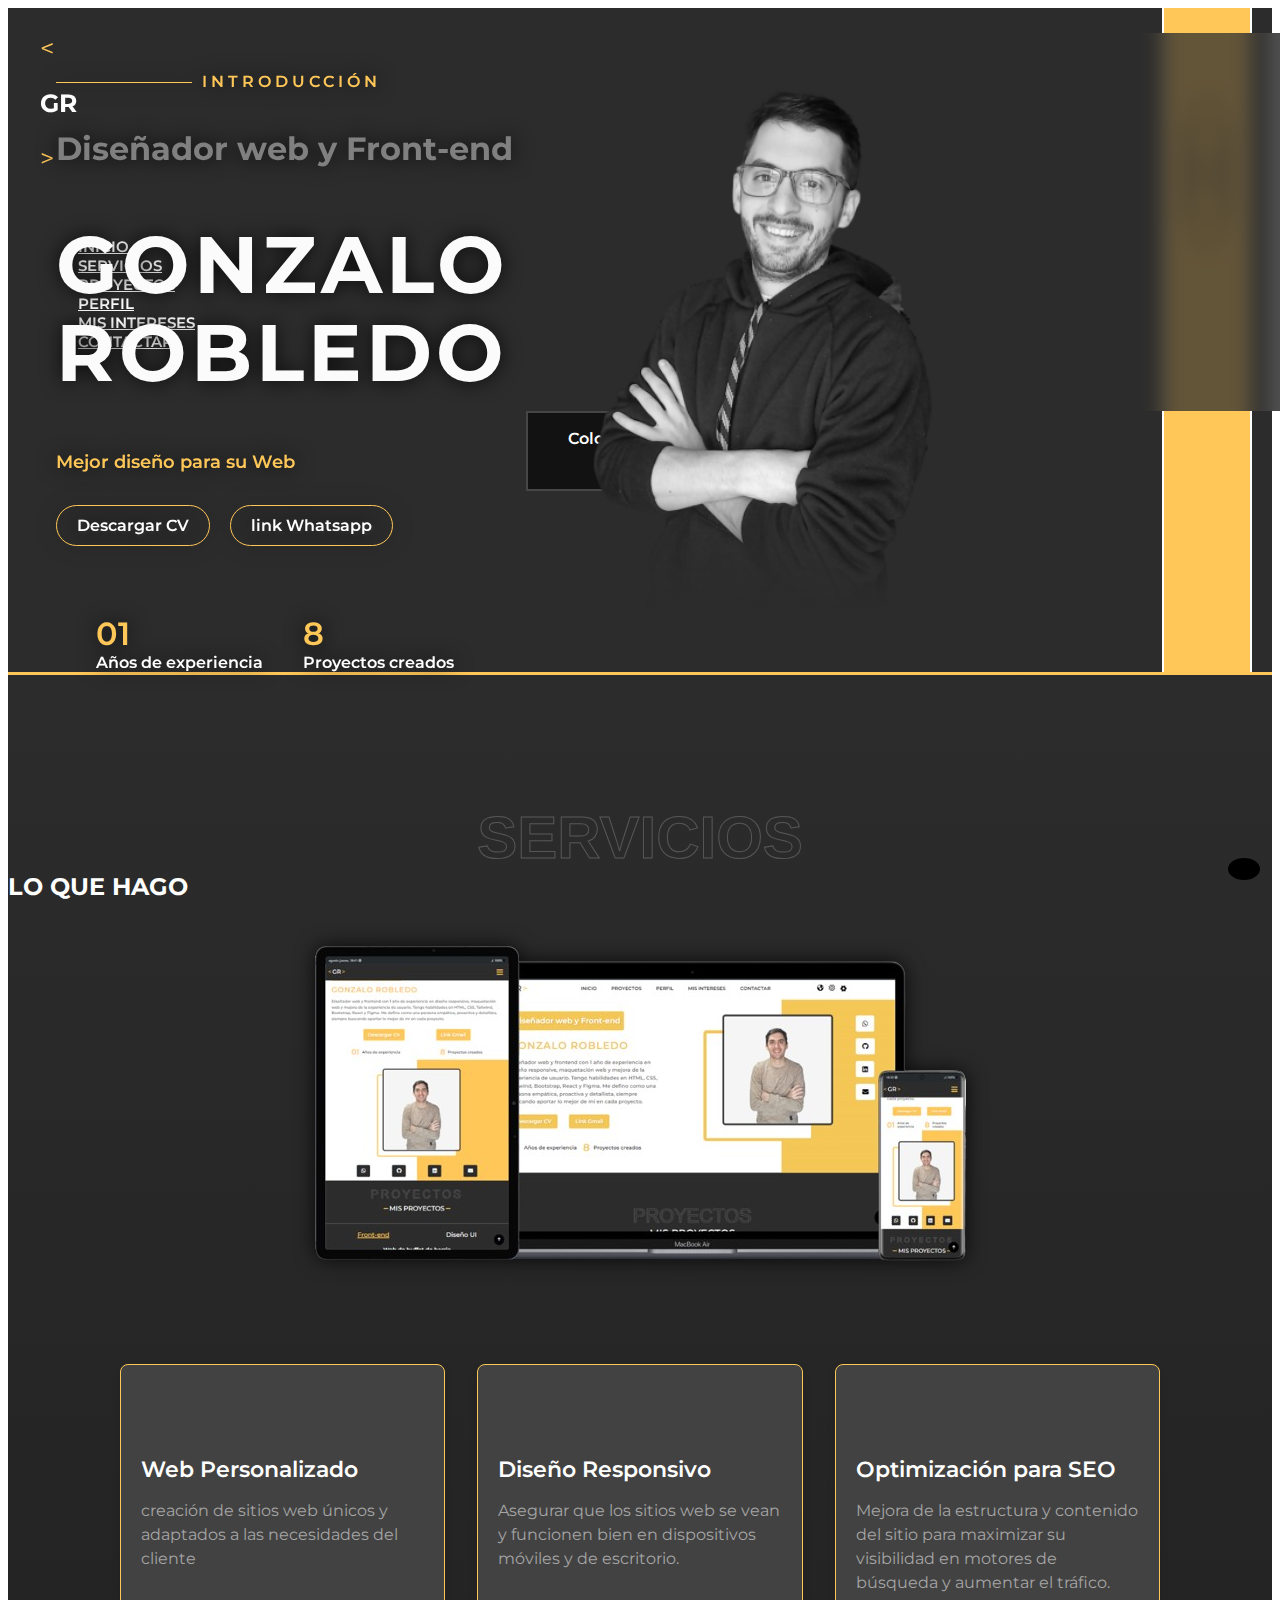
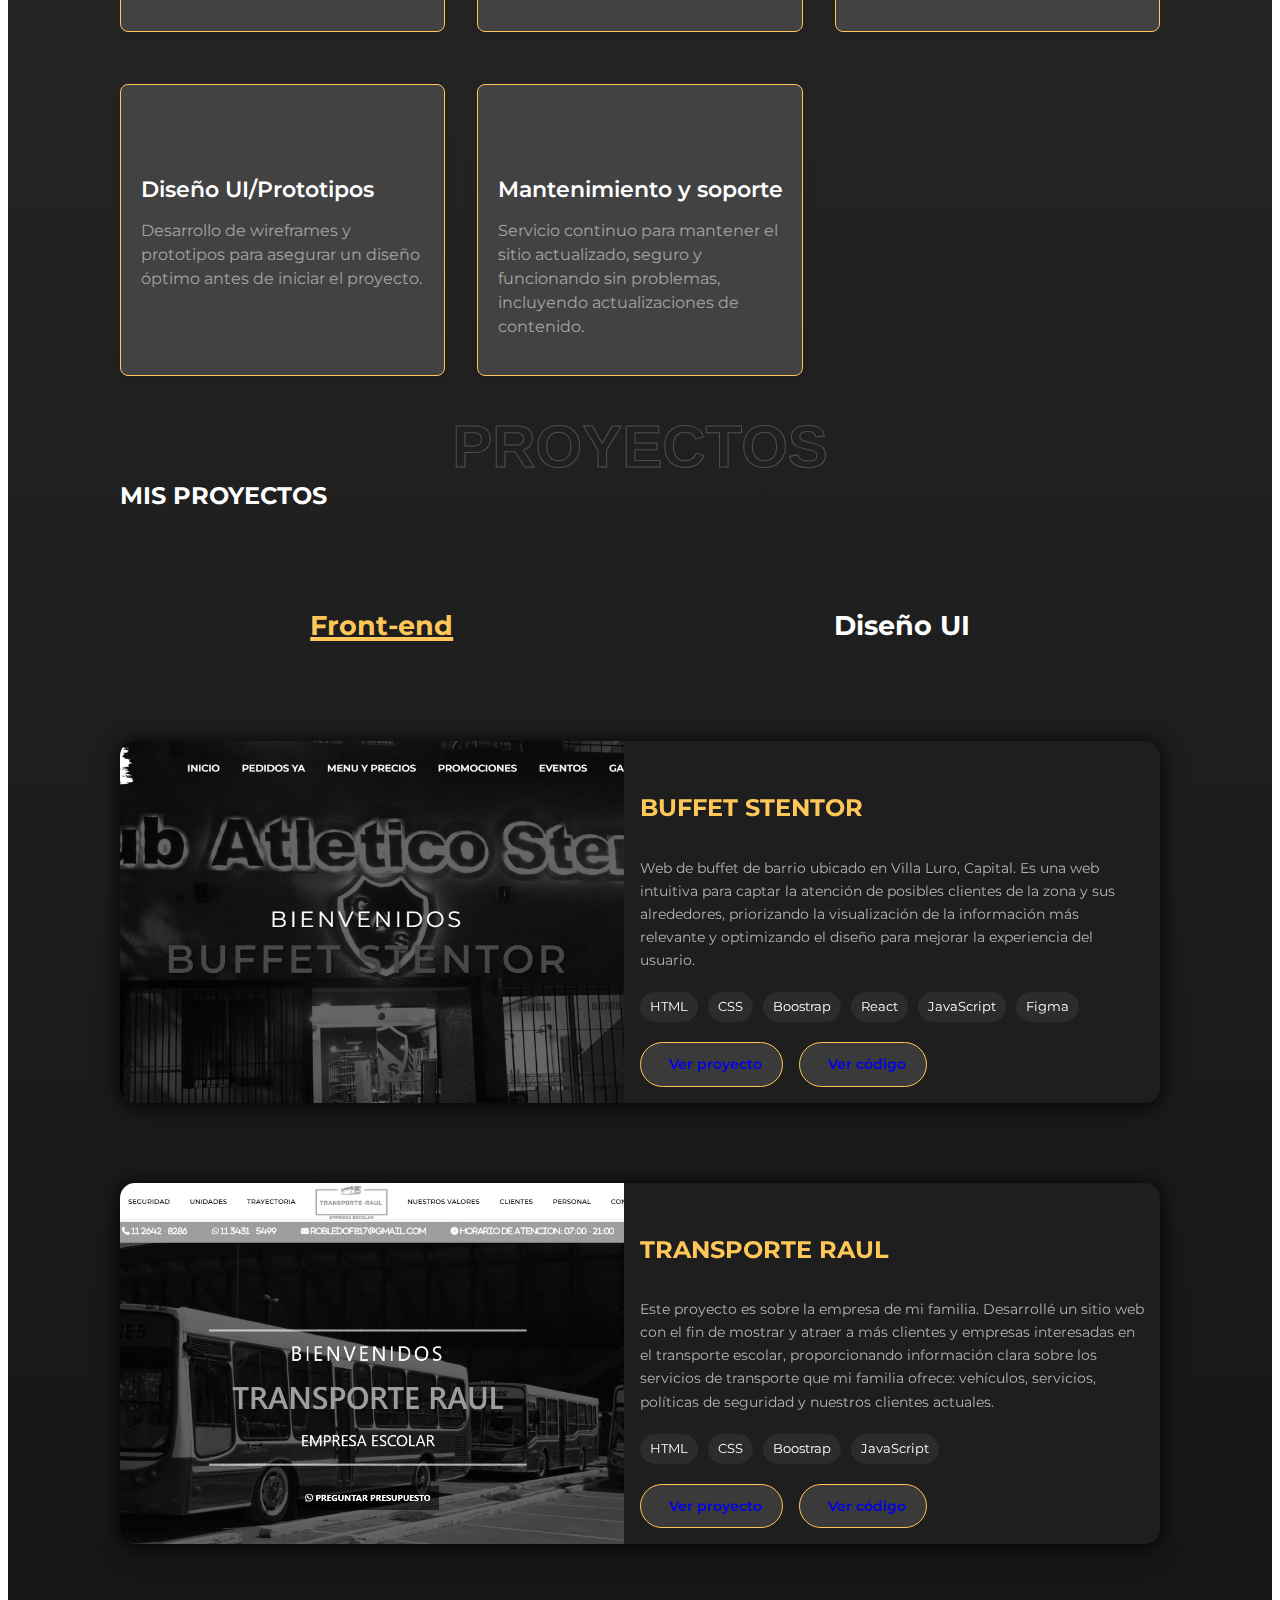
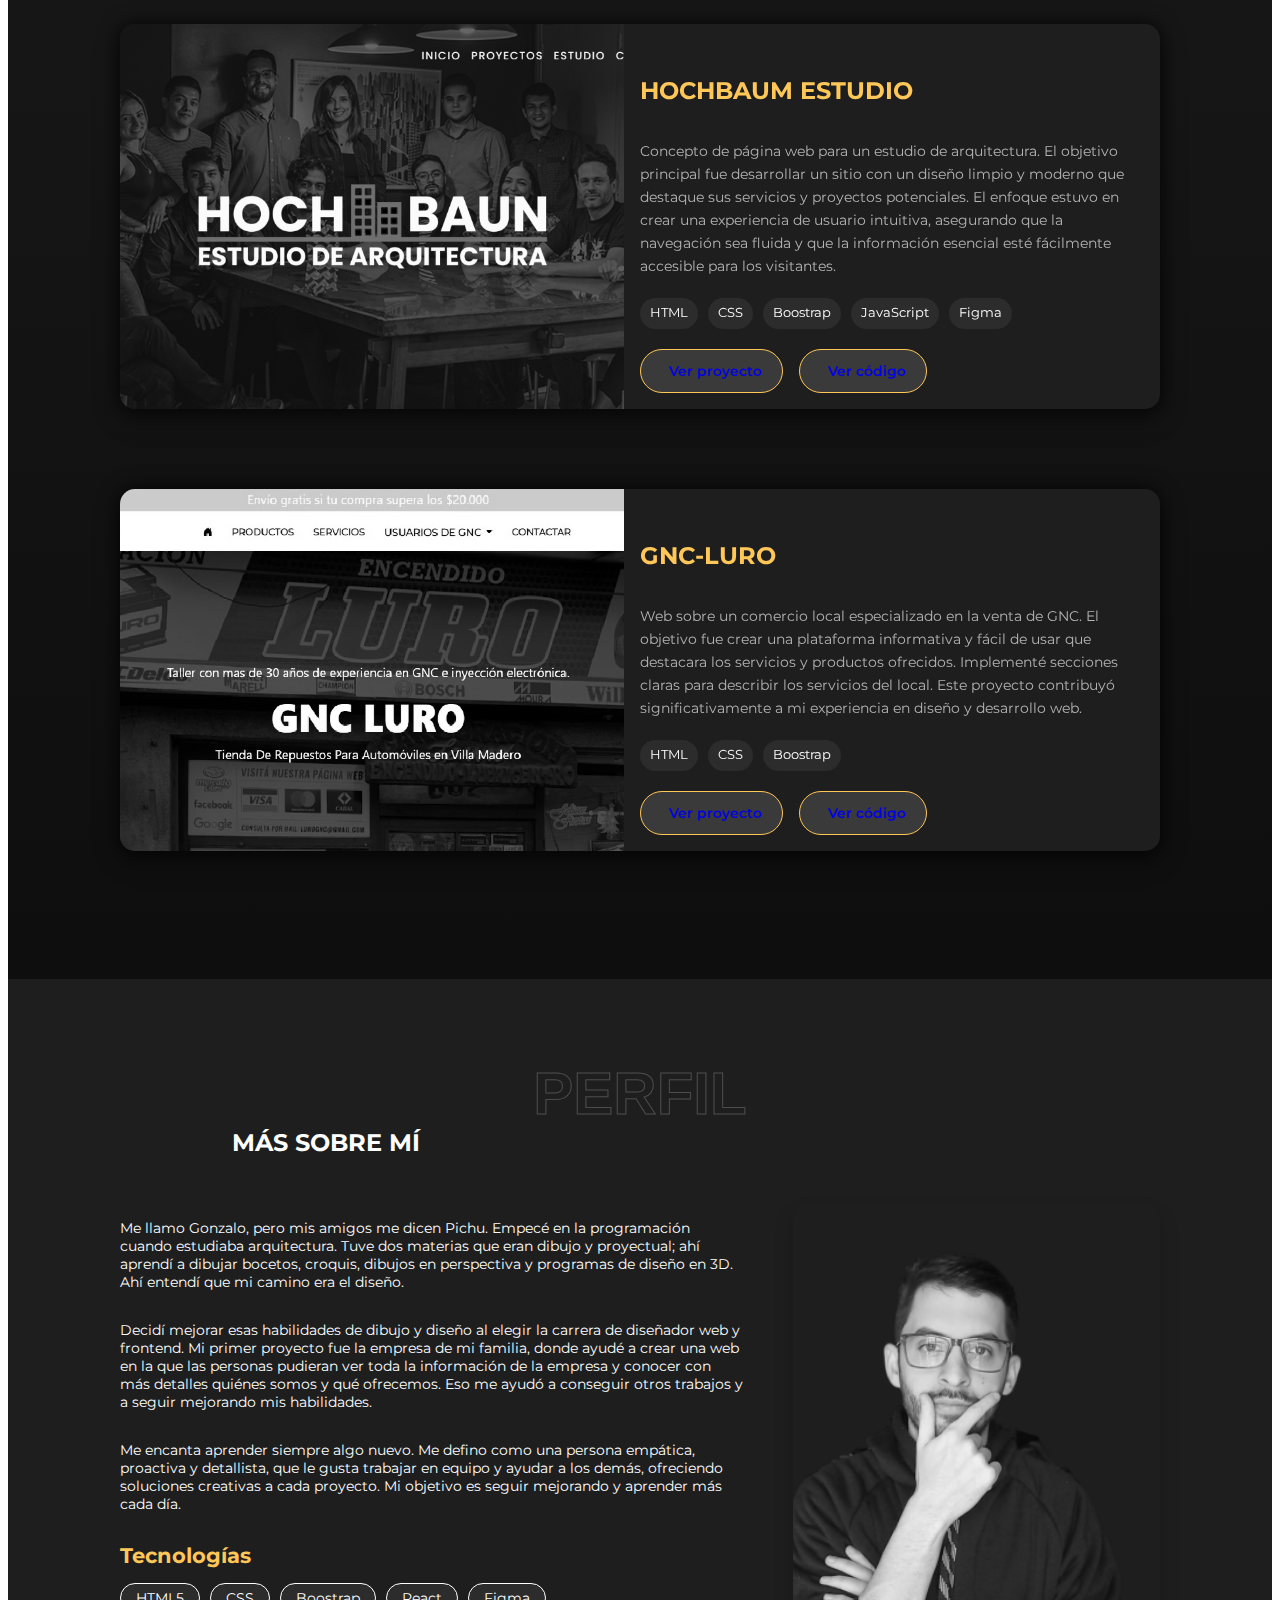
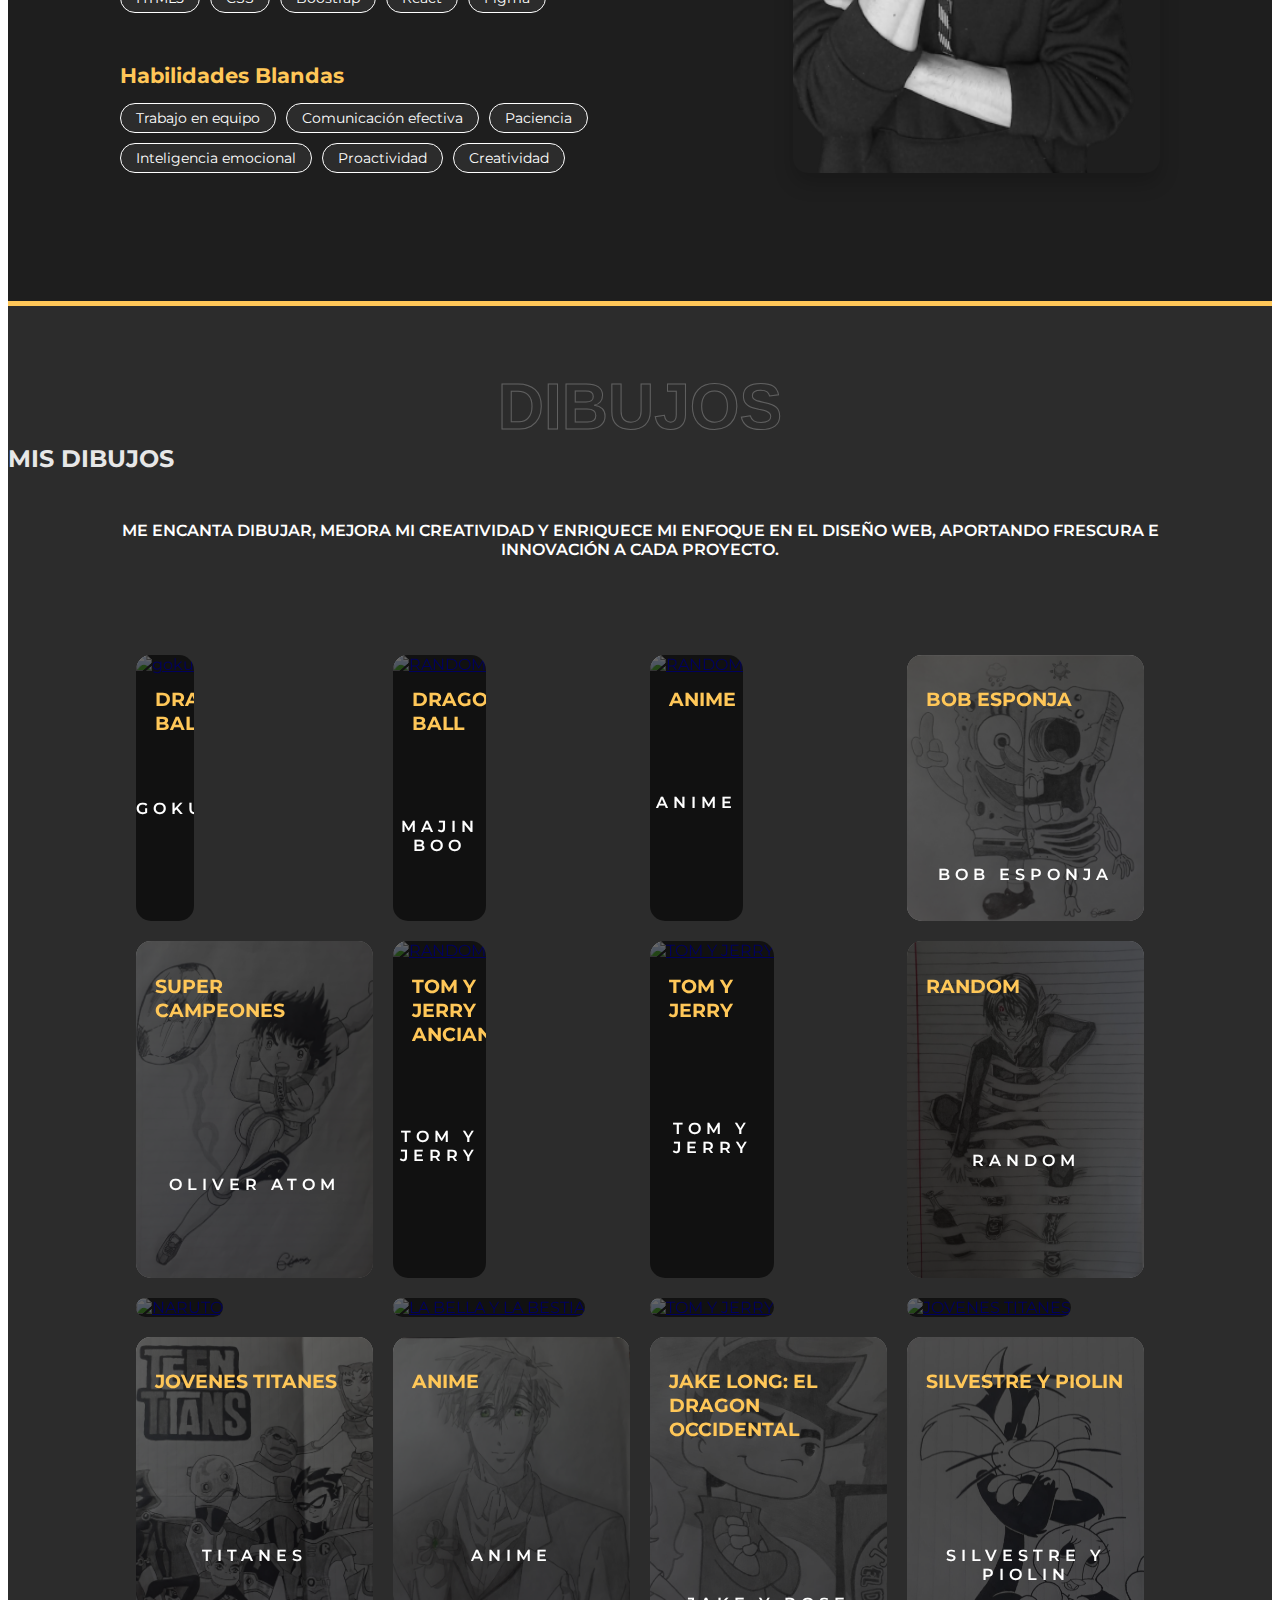
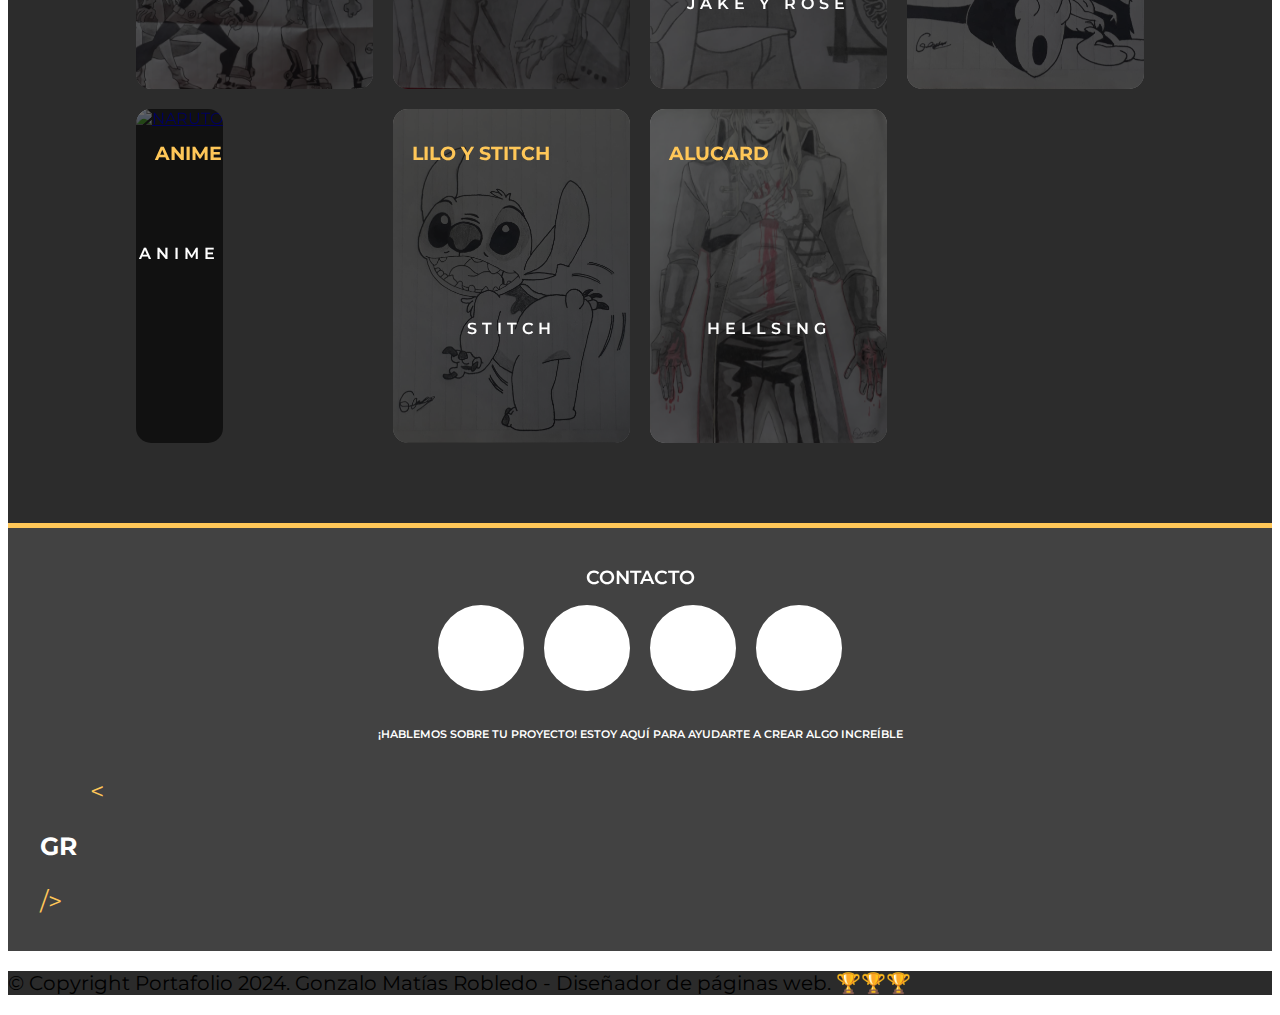
==== index.html @ f51f76af "Portafolio Personal" ====
<!DOCTYPE html>
<html lang="es">

<head>
    <meta charset="UTF-8">
    <meta http-equiv="X-UA-Compatible" content="IE=edge">
    <meta name="viewport" content="width=device-width, initial-scale=1.0">
    <meta name="description" content="Portafolio de Gonzalo Matías Robledo, diseñador web y frontend con experiencia en HTML, CSS, Bootstrap, React y Figma. Descubre mis proyectos y contáctame para colaborar.">
    <link rel="stylesheet" href="https://cdnjs.cloudflare.com/ajax/libs/font-awesome/6.1.1/css/all.min.css"
        integrity="sha512-KfkfwYDsLkIlwQp6LFnl8zNdLGxu9YAA1QvwINks4PhcElQSvqcyVLLD9aMhXd13uQjoXtEKNosOWaZqXgel0g=="
        crossorigin="anonymous" referrerpolicy="no-referrer" />
    <!-- boostrap css-->
    <link href="https://cdn.jsdelivr.net/npm/bootstrap@5.2.2/dist/css/bootstrap.min.css" rel="stylesheet"
        integrity="sha384-Zenh87qX5JnK2Jl0vWa8Ck2rdkQ2Bzep5IDxbcnCeuOxjzrPF/et3URy9Bv1WTRi" crossorigin="anonymous">
    <!-- boostrap iconos -->
    <link rel="stylesheet" href="https://cdn.jsdelivr.net/npm/bootstrap-icons@1.9.1/font/bootstrap-icons.css">
    <!-- google fonts -->
    <link rel="preconnect" href="https://fonts.googleapis.com">
    <!-- LOGO FONT AWESOME -->
    <link rel="stylesheet" href="https://use.fontawesome.com/releases/v5.6.3/css/all.css"
        integrity="sha384-UHRtZLI+pbxtHCWp1t77Bi1L4ZtiqrqD80Kn4Z8NTSRyMA2Fd33n5dQ8lWUE00s/" crossorigin="anonymous">
    <!-- ANIMACION DE AOS -->
    <link href="https://unpkg.com/aos@2.3.1/dist/aos.css" rel="stylesheet">
    <!-- efecto Lightbox grid -->
    <link rel="stylesheet" href="https://cdnjs.cloudflare.com/ajax/libs/baguettebox.js/1.10.0/baguetteBox.min.css" />
    <link rel="stylesheet" href="./style.css">
    <title>Porfolio</title>
</head>

<body>


    <!-- *************************** -->
    <!-- *** BARRA DE NAVEGACION *** -->
    <!-- *************************** -->
    <div class="inicio" id="inicio">
        <div class="contenido data-container">
            <nav id="navbar" class="navbar navbar-expand-lg fixed-top">
                <div class="container-fluid navbar-bg">
                    <div class="parrafo-logo nav-item mt-3">
                        <p class="d-inline-block">
                            < </p>
                                <h3 class="d-inline-block">GR</h3>
                                <p class="d-inline-block"> ></p>
                    </div>
                    <div class="navbar-toggler" data-bs-toggle="collapse" data-bs-target="#navbarSupportedContent"
                        aria-controls="navbarSupportedContent" aria-expanded="false" aria-label="Toggle navigation">
                        <div class="hamburger__container">
                            <div class="hamburger__inner">
                                <!-- Utiliza el ícono de hamburguesa o cruz según el estado del menú -->
                                <i class="fas fa-bars logo-navbar"></i>
                                <i class="fas fa-times logo-navbar"></i>
                            </div>
                            <div class="hamburger__hidden"></div>
                        </div>
                    </div>

                    <div class="collapse navbar-collapse posicion-nav" id="navbarSupportedContent">
                        <ul class="navbar-nav">
                            <li class=" nav-item marginLeft-del-navBar">
                                <a id="inicio-ing" class="nav-link text-navbar diseño-texto-navbar navbar-item"
                                    href="#inicio" rel="noopener noreferrer">
                                    <!-- <i class=" bi bi-house-door-fill"></i> -->
                                    INICIO
                                </a>
                            </li>

                            <li class=" nav-item marginLeft-del-navBar">
                                <a id="servicios-ing" class="nav-link text-navbar diseño-texto-navbar navbar-item"
                                    href="#servicios" rel="noopener noreferrer">
                                    <!-- <i class=" bi bi-house-door-fill"></i> -->
                                    SERVICIOS
                                </a>
                            </li>

                            <li class="nav-item marginLeft-del-navBar">
                                <a id="proyectos-ing" class="nav-link text-navbar diseño-texto-navbar" href="#proyectos"
                                    rel="noopener noreferrer">PROYECTOS</a>
                            </li>
                            <li class="nav-item marginLeft-del-navBar">
                                <a id="perfil-ing" class="nav-link text-navbar diseño-texto-navbar" href="#perfil" rel="noopener
                 noreferrer">perfil</a>
                            </li>

                            <li class="nav-item marginLeft-del-navBar">
                                <a id="mis-intereses-ing" class="nav-link text-navbar diseño-texto-navbar"
                                    href="#dibujos" rel="noopener noreferrer">MIS INTERESES</a>
                            </li>
                            <li class="nav-item marginLeft-del-navBar">
                                <a id="contactar-ing" class="nav-link text-navbar diseño-texto-navbar"
                                    href="#contacto-ing" rel="noopener noreferrer">CONTACTAR</a>
                            </li>
                        </ul>

                        <div>
                            <ul class="navbar-nav logo-navBar-colores">
                                <li class="nav-item">
                                    <button style="border: none; background-color: transparent;" class="nav-link"
                                        id="idioma-link" onclick="toggleIdioma()">
                                        <i class="fa-solid fa-earth-americas logo-posicion"></i>
                                        
                                    </button>
                                </li>
                                <!-- <li class="nav-item" style="cursor: pointer;">
                                    <a class="nav-link" onclick="cambiarFondo()"><i id="modo-icono"
                                            class="sol-icono fa-regular fa-sun logo-posicion"></i></a>
                                </li> -->
                                <li class="nav-item dropdown">
                                    <a class="nav-link" href="#" role="button" data-bs-toggle="dropdown"
                                        aria-expanded="false">
                                        <i class="fa-solid fa-gear logo-posicion"></i>
                                    </a>
                                    <ul class="dropdown-menu fondo-elige-un-color" id="color-list">
                                        <p id="elige-un-color-ing" class="text-center elige-un-color">Colores del Tema
                                        </p>
                                        <div class="logos-colores d-flex">
                                            <li><a href="#" data-color="" onclick="handleColorChange(event)"><i
                                                        class="fas fa-circle" style="color: rgb(255, 199, 88);"></i></a>
                                            </li>
                                            <li><a href="#" data-color="#ec1839" onclick="handleColorChange(event)"><i
                                                        class="fas fa-circle" style="color: #ec1839;"></i></a></li>
                                            <li><a href="#" data-color="#fa5b0f" onclick="handleColorChange(event)"><i
                                                        class="fas fa-circle" style="color: #fa5b0f;"></i></a></li>
                                            <li><a href="#" data-color="#37b182" onclick="handleColorChange(event)"><i
                                                        class="fas fa-circle" style="color: #37b182;"></i></a></li>
                                            <li><a href="#" data-color="rgb(218, 221, 29)"
                                                    onclick="handleColorChange(event)"><i class="fas fa-circle"
                                                        style="color: rgb(218, 221, 29);"></i></a></li>
                                            <li><a href="#" data-color="#2564ca" onclick="handleColorChange(event)"><i
                                                        class="fas fa-circle" style="color: #2564ca;"></i></a></li>
                                            <li><a href="#" data-color="#f021b2" onclick="handleColorChange(event)"><i
                                                        class="fas fa-circle" style="color: #f021b2;"></i></a></li>
                                        </div>
                                    </ul>
                                </li>
                            </ul>
                        </div>
                    </div>
                </div>
            </nav>
        </div>
    </div>



    <!-- ********************** -->
    <!-- *** SECCION INICIO *** -->
    <!-- ********************** -->
    <div class="fondoGrid">
        <div class="grid-conteiner">
            <!-- GRID 1 -->
            <div class="parrafoServicios">
                 <div class="tituloServicios">
                        <div class="titulo-introduccion-container" >
                            <div class="linea-introduccion">_________________</div>
                            <div class="introdduccion-H1" id="introduccion-ing" >INTRODUCCION</div>
                        </div>
                    <!-- <h1>I'M BRANT CONNOR</h1> -->
                     <h2 class="diseñoWeb-frontend" id="DiseñadorFronTend-ing">Diseñador web y front-end</h2>
                    <h1>GONZALO ROBLEDO</h1>
                    <p id="MejorDiseñoParaSuWeb-ing" class="Mejor-diseño-para-su-Web">
                        <!-- Better Design for your Digital Product - Mejor diseño para su producto digital-->
                        Mejor diseño para su Web
                    </p>
                     <div class="fondo-botones-cv-y-whatsapp">
                        <a id="descargarCV-ing" class="boton-descargarCV-y-whatsapp" href="./imagenes/CV GONZALO ROBLEDO.pdf"
                            target="_blank">Descargar CV</a>
                        <a id="Link-Whatsapp-ing" style="margin-left: 1em;" class="boton-descargarCV-y-whatsapp" href="https://api.whatsapp.com/send?phone=63845885&text=Hola%20Mucho%20gusto!"
                            target="_blank">Link whatsapp</a>        
                    </div> 
                    <div class="fondo-añosDeExperiencia-proyectos">
                        <div class="info-container-añosYproyectos">
                            <div class=" d-flex">
                                <p>01</p>
                                <h3 id="añosDeExperiencia-ing" class="d-flex" style="color: white;">Años de experiencia</h3>
                            </div>
                        </div>
                        <div class="info-container-añosYproyectos">
                            <div class=" d-flex">
                                <p>8</p>
                                <h3 id="proyectos-creados-ing" style="color: white;">Proyectos creados</h3>
                            </div>
                        </div>
                    </div>
                </div>
            </div>
            <!-- GRID 2 -->
            <div class="imagenPrueba">
                <!-- <img src="./imagenes/imagen-personal/responsive-1_preview_rev_1.png" alt="Descripción de la imagen">   -->
                 <!-- <img src="./imagenes/calm-friendly-handsome-bearded-guy-8HKSYN3-3.png" alt="Descripción de la imagen"> -->
                 <img src="./imagenes/Nueva carpeta/7 - copia.png" alt="Descripción de la imagen">
            </div>
            <!-- GRID 3 -->
            <div class="iconosServicios">
                <div class="fondo-contacto2">
                    <div class="lineaServicios">
                        _
                    </div>
                    <ul>
                        <li>
                            <a href="https://api.whatsapp.com/send?phone=63845885&text=Hola%20Mucho%20gusto!" target="_blank"><i
                                    class="fa-brands fa-whatsapp iconn"></i></a>
                        </li>
                        <li>
                            <a href="https://github.com/gonzarobledo96" target="_blank"><i class="fa-brands fa-github iconn"></i></a>
                        </li>
                        <li>
                            <a href="https://www.linkedin.com/in/gonzalo-robledo-b5811023b/" target="_blank"><i
                                    class="fa-brands fa-linkedin iconn"></i></a>
                        </li>
                        <li>
                            <a href="mailto:gonzarobledo96@gmail.com" target="_blank"><i class="fa-solid fa-envelope iconn"></i></a>
                        </li>
                    </ul>
                    <div class="lineaServicios">
                        _
                    </div>
                </div>
            </div>
        </div>
    </div> 



    <!-- ***************** -->
    <!-- *** SERVICIOS *** -->
    <!-- ***************** -->
    <!-- TITULO FRON-END Y DISEÑO UI -->
<div class="servicios">
         <div id="servicios" class="titulo-proyectos" style="padding-top: 8em;">
            <h1 id="ServiciosTituloIng">SERVICIOS</h1>
            <div class="d-flex justify-content-center">
                <i class="fa-solid fa-minus"></i>
                <h2 id="Lo-que-hago-ing">LO QUE HAGO</h2>
                <i class="fa-solid fa-minus"></i>
            </div>
        </div> 
    <div >
        <div class="imagen-servicios">
            <img src="./imagenes/Servicios.png" alt="">
        </div>
        <section class="services">
            <div class="service" style="animation-delay: 0.1s;">
                <i class="fas fa-laptop-code"></i>
                <h3 id="web-profesional-ing">Web Personalizado</h3>
                <p id="web-profesionalParrafo-ing">Creación de sitios web únicos y adaptados a las necesidades del cliente</p>
            </div>
            <div class="service" style="animation-delay: 0.2s;">
                <i class="fas fa-mobile-alt"></i>
                <i class="fas fa-tablet-alt"></i>
                <i class="fas fa-desktop"></i>
                <!-- <i class="fas fa-computer"></i> -->
                <!-- <i class="fas fa-expand-arrows-alt"></i> -->
                <!-- <i class="fas fa-responsive"></i> -->
                <h3 id="Diseño-responsive-ing">Diseño Responsivo</h3>
                <p id="Diseño-responsive-parrafo-ing">Asegurar que los sitios web se vean y funcionen bien en dispositivos móviles y de escritorio.</p>
            </div>
            <div class="service" style="animation-delay: 0.3s;">
                <i class="fas fa-chart-line"></i>
                <h3 id="Optimizacion-seo-ing">Optimización para SEO</h3>
                <p id="Optimizacion-seo-parrafo-ing">Mejora de la estructura y contenido del sitio para maximizar su visibilidad en motores de búsqueda y aumentar el tráfico.</p>
            </div>
            <div class="service" style="animation-delay: 0.4s;">
                <!-- <i class="fas fa-paint-brush"></i> -->
                <i class="fas fa-pencil-alt"></i>
                <h3 id="Diseño-ui-ing">Diseño UI/Prototipos</h3>
                <p id="Diseño-ui-parrafo-ing">Desarrollo de wireframes y prototipos para asegurar un diseño optimo antes de iniciar el proyecto.</p>
            </div>
            <div class="service" style="animation-delay: 0.5s;">
                <!-- <i class="fas fa-wrench"></i> -->
                <i class="fas fa-tools"></i>
                <h3 id="Mantenimiento-soporte-ing">Mantenimiento y soporte</h3>
                <p id="Mantenimiento-soporte-parrafo-ing">Servicio continuo para mantener el sitio actualizado, seguro y funcionando sin problemas, incluyendo actualizaciones de contenido.</p>
            </div>
        </section>
    </div >
<!-- ********* -->
<!-- PROYECTOS -->
<!-- ********* -->
        <div id="proyectos" class="titulo-proyectos">
        <h1 id="proyecto-titulo-ing">PROYECTOS</h1>
        <div class="d-flex justify-content-center">
            <i class="fa-solid fa-minus"></i>
            <h2 id="misProyectos-ing">MIS PROYECTOS </h2>
            <i class="fa-solid fa-minus"></i>
        </div>
    </div>
    <div id="proyectos">
        <div class="d-flex boton-frontEnd-diseñoUi">
            <button
                onclick="mostrarProyectos('proyectos-frontend'); resaltarTitulo('frontEndTitulo', 'disenoUITitulo-ing')">
                <h1 id="frontEndTitulo">Front-end</h1>
            </button>
            <button
                onclick="mostrarProyectos('proyectos-diseno-ui'); resaltarTitulo('disenoUITitulo-ing', 'frontEndTitulo')">
                <h1 id="disenoUITitulo-ing">Diseño UI</h1>
            </button>
        </div>
         <div id="proyectos-frontend">
            <!-- FRONT-END -->
            <section class="projects-section">
                <div class="container">
                    <div class="projects-grid">
                        <!-- Stentor -->
                        <article class="project-card">
                            <div class="project-image">
                                <img src="./imagenes/BuffetStentor.png" alt="Web de buffet de barrio">
                                <div class="project-overlay">
                                    <h3 id="buffet-Stentor-titulo-img-ing">Web de buffet Stentor</h3>
                                    <p id="buffet-Stentor-parrafo-ing">Plataforma intuitiva para visualizar información relevante de un buffet local.</p>
                                </div>
                            </div>
                            <div class="project-info">
                                <h4 id="buffet-Stentor-titulo-ing">BUFFET STENTOR</h4>
                                    <p id="buffet-Stentor-titulo-parrafo-ing">Web de buffet de barrio ubicado en Villa
                                        Luro, Capital. Es una web intuitiva para captar la atencion de posibles clientes de las zona y sus alrededores. Priorizando la visualización de la informacion mas relevante, optimizando el diseño para mejorar la experiencia del usuario.</p>
                                <div class="project-tags">
                                    <span>HTML</span>
                                    <span>CSS</span>
                                    <span>Boostrap</span>
                                    <span>React</span>
                                    <span>JavaScript</span>
                                    <span>Figma</span>
                                </div>
                                <div class="project-links">
                                    <a href="#" class="btn btn-primary ver-proyecto-ing">
                                        <i class="fas fa-external-link-alt"></i><span>Ver Proyecto</span>
                                    </a>
                                    <a href="#" class="btn btn-secondary ver-codigo-ing">
                                        <i class="fab fa-github"></i><span>Ver Código</span>
                                    </a>
                                </div>
                            </div>
                        </article>
                        <!-- transporte escolar -->
                        <article class="project-card">
                            <div class="project-image">
                                <img src="./imagenes/micros-escolares.jpg" alt="Página web de transporte escolar">
                                <div class="project-overlay">
                                    <h3 id="Transporte-escolar-titulo-img-ing">Web de transporte escolar</h3>
                                    <p id="Transporte-escolar-parrafo-img-ing">Sitio web para una empresa familiar de transporte escolar.</p>
                                </div>
                            </div>
                            <div class="project-info">
                                <h4>TRANSPORTE RAUL</h4> 
                                 <p id="Transporte-escolar-parrafo-ing">
                                    Este proyecto es sobre la empresa de mi familia. Desarrollé un sitio web con el fin de mostrar y atraer a más clientes y empresas interesadas en el transporte escolar, proporcionando información clara sobre los servicios de transporte que mi familia ofrece: vehículos, servicios, políticas de seguridad y nuestros clientes actuales.
                                 </p>
                                <div class="project-tags">
                                    <span>HTML</span>
                                    <span>CSS</span>
                                    <span>Boostrap</span>
                                    <span>JavaScript</span>
                                </div>
                                <div class="project-links">
                                    <a href="#" class="btn btn-primary ver-proyecto-ing"><i class="fas fa-external-link-alt"></i><span>Ver Proyecto</span></a>
                                    <a href="#" class="btn btn-secondary ver-codigo-ing"><i class="fab fa-github"></i><span>Ver Código</span></a>
                                </div>
                            </div>
                        </article>
                        <!-- Hochbaum estudio -->
                        <article class="project-card">
                            <div class="project-image">
                                <img src="./imagenes/Hochbaun.png" alt="Página web de transporte escolar">
                                <div class="project-overlay">
                                    <h3 id="Hochbaum-estudio-titulo-img-ing">Web de estudio de arquitectura</h3>
                                    <p id="Hochbaum-estudio-parrafo-img-ing">Sitio web para un estudio de arquitectura.</p>
                                </div>
                            </div>
                            <div class="project-info">
                                <h4>HOCHBAUM ESTUDIO</h4>
                                <p id="Hochbaum-estudio-parrafo-ing" >Concepto de página web para un estudio de arquitectura. El objetivo principal fue desarrollar un sitio con un diseño limpio y moderno que destaque sus servicios y proyectos potenciales. El enfoque estuvo en crear una experiencia de usuario intuitiva, asegurando que la navegación sea fluida y que la información esencial esté fácilmente accesible para los visitantes.</p>
                                <div class="project-tags">
                                    <span>HTML</span>
                                    <span>CSS</span>
                                    <span>Boostrap</span>
                                    <span>JavaScript</span>
                                    <span>Figma</span>
                                </div>
                                <div class="project-links">
                                    <a href="#" class="btn btn-primary ver-proyecto-ing"><i class="fas fa-external-link-alt"></i><span>Ver Proyecto</span></a>
                                    <a href="#" class="btn btn-secondary ver-codigo-ing"><i class="fab fa-github"></i><span>Ver Código</span></a>
                                </div>
                            </div>
                        </article>
                        <!-- Venta de gnc -->
                        <article class="project-card">
                            <div class="project-image">
                                <img src="./imagenes/fondo-proyecto-3.jpg" alt="Página web de transporte escolar">
                                <div class="project-overlay">
                                    <h3 id="Gnc-titulo-img-ing">Web de venta de Gnc</h3>
                                    <p id="Gnc-parrafo-img-ing">Sitio web para una local de venta de gnc.</p>
                                </div>
                            </div>
                            <div class="project-info">
                                <h4>GNC-LURO</h4>
                                <p id="Gnc-parrafo-ing">Web sobre un comercio local especializado en la venta de GNC. El objetivo fue crear una plataforma informativa y fácil de usar que destacara los servicios y productos ofrecidos. Implementé secciones claras para describir los servicios del local. Este proyecto contribuyó significativamente a mi experiencia en diseño y desarrollo web.
                                </p>
                                <div class="project-tags">
                                    <span>HTML</span>
                                    <span>CSS</span>
                                    <span>Boostrap</span>
                                </div>
                                <div class="project-links">
                                    <a href="#" class="btn btn-primary ver-proyecto-ing"><i class="fas fa-external-link-alt"></i><span>Ver Proyecto</span></a>
                                    <a href="#" class="btn btn-secondary ver-codigo-ing"><i class="fab fa-github"></i><span>Ver Código</span></a>
                                </div>
                            </div>
                        </article>
                    </div>
                </div>
            </section>
        </div> 
        <!-- DISEÑO UI -->
        <div class="fila text-center" id="proyectos-diseno-ui">
            <div >
                <div class="columnas-proyectosUi">
                    <div class="text-center espacioProyectosUi-columna1">
                        <div class="proyecto ">
                            <img src="./imagenes/portfolio-viejo.png" alt="">
                            <div class="informacion-proyectos">
                                <h4 id="portafolioAntiguo-titulo-ing">PORTFOLIO ANTIGUO</h4>
                                <p id="herramienta-figma-ing">Herramienta de diseño: Figma</p>
                                <div class="d-flex justify-content-center">
                                    <a style=" text-decoration: none; outline: none; color: white;"
                                        href="https://www.figma.com/file/L9WAX29Tsaw6KMd1nroZPV/Untitled?type=design&node-id=0%3A1&mode=design&t=eZnOkX6cbMhamAg8-1"
                                        target="_blank" class="ver-ing">
                                        <i class="fa-brands fa-figma me-2"></i>
                                        <h6 id="ver5-ing" class="d-inline-block ver">VER</h6>
                                    </a>
                                </div>
                            </div>
                        </div>
                    </div>
                    <div class="text-center espacioProyectosUi-columna1">
                        <div class="proyecto">
                            <img src="./imagenes/Kiwano-figma.png" alt="">
                            <div class="informacion-proyectos">
                                <h4 id="web-kiwano-titulo-ing">WEB DE KIWANO</h4>
                                <p id="herramientafigmaKiwano-ing">Herramienta de diseño: Figma</p>
                                <div class="espacio-ver-repositorio">
                                    <a style=" text-decoration: none; outline: none; color: white;"
                                        href="https://www.figma.com/file/rkhv9ioRzeFyaQQTlmWZV1/KIWANO?type=design&mode=design&t=dAvS6nGXxX4bPRu2-1"
                                        target="_blank" class="ver-ing">
                                        <i class="fa-brands fa-figma me-2"></i>
                                        <h6 id="ver6-ing" class="d-inline-block ver">VER</h6>
                                    </a>
                                    <a style=" text-decoration: none; outline: none; color: white;"
                                        href="https://kiwano.com.ar/" target="_blank">
                                        <i class="fa-solid fa-dumpster me-2"></i>
                                        <h6 class="d-inline-block">WEB</h6>
                                    </a>
                                </div>
                            </div>
                        </div>
                    </div>
                </div>
                <div class="columnas-proyectosUi">
                    <div class=" text-center espacioProyectosUi-columna2">
                        <div class="proyecto">
                            <img src="./imagenes/Pizzeria.png" alt="">
                            <div class="informacion-proyectos">
                                <h4>PIZZERIA DON REMOLEO</h4>
                                <p id="herramientaDeFigmaPizza-ing">Herramienta de diseño: Figma</p>
                                <div class="d-flex justify-content-center">
                                    <a style=" text-decoration: none; outline: none; color: white;"
                                        href="https://www.figma.com/file/MRJ2C0FzI1O5OZHOnAtXyT/proyecto-pizzeria-Don-Remoleo?type=design&mode=design&t=dAvS6nGXxX4bPRu2-1"
                                        target="_blank" class="ver-ing">
                                        <i class="fa-brands fa-figma me-2"></i>
                                        <h6 id="ver7-ing" class="d-inline-block ver">VER</h6>
                                    </a>
                                </div>
                            </div>
                        </div>
                    </div>
                    <div class=" text-center espacioProyectosUi-columna2">
                        <div class="proyecto">
                            <img src="./imagenes/diseño-figma.jpg" alt="">
                            <div class="informacion-proyectos">
                                <h4 id="practicandoFifma-titulo-ing">PRACTICANDO FIGMA</h4>
                                <p id="herramientaDeFigmaPracticando-ing">Herramienta de diseño: Figma</p>
                                <div class="d-flex justify-content-center">
                                    <a style=" text-decoration: none; outline: none; color: white;"
                                        href="https://www.figma.com/file/5Qno9JX5N5B112hiX3SZ0l/1-dise%C3%B1o?type=design&mode=design&t=dAvS6nGXxX4bPRu2-1"
                                        target="_blank" class="ver-ing">
                                        <i class="fa-brands fa-figma me-2"></i>
                                        <h6 id="ver8-ing" class="d-inline-block ver">VER</h6>
                                    </a>         
                                </div>
                            </div>
                        </div>
                    </div>
                </div>
            </div>
        </div>
    </div>
</div>



<!-- ************** -->
<!-- *** PERFIL *** -->
<!-- ************** -->
    <section class="about-section" id="perfil">
        <div>
            <div id="proyectos" class="titulo-proyectos">
                <h1 class="Perfil-titulo-ing">PERFIL</h1>
                <div class="d-flex justify-content-center">
                    <i class="fa-solid fa-minus"></i>
                    <h2 class="Mas-sobre-mi-ing" >MÁS SOBRE MÍ</h2>
                    <i class="fa-solid fa-minus"></i>
                </div>
            </div>
                <div class="about-content">
                    <div class="about-text">
                        <p class="about-description parrafo-perfil-uno-ing">
                            Me llamo Gonzalo, pero mis amigos me dicen Pichu. Empecé en la programación cuando estudiaba arquitectura. Tuve dos materias que eran dibujo y proyectual; ahí aprendí a dibujar bocetos, croquis, dibujos en perspectiva y programas de diseño en 3D. Ahí entendí que mi camino era el diseño.
                            </p>
                            <p class="about-description parrafo-perfil-dos-ing">
                                Decidí mejorar esas habilidades de dibujo y diseño al elegir la carrera de diseñador web y frontend. Mi primer proyecto fue la empresa de mi familia, donde ayudé a crear una web en la que las personas pudieran ver toda la información de la empresa y conocer con más detalles quiénes somos y qué ofrecemos. Eso me ayudó a conseguir otros trabajos y a seguir mejorando mis habilidades.
                            </p>
                            <p class="about-description parrafo-perfil-tres-ing">
                                Me encanta aprender siempre algo nuevo. Me defino como una persona empática, proactiva y detallista, que le gusta trabajar en equipo y ayudar a los demás, ofreciendo soluciones creativas a cada proyecto. Mi objetivo es seguir mejorando y aprender más cada día.
                            </p>
                        <div class="about-technologies">
                            <h3 class="tecnologias-titulo-ing">Tecnologías</h3>
                            <div class="tech-tags">
                                <span>HTML5</span>
                                <span>CSS</span>
                                <span>Boostrap</span>
                                <span>React</span>                          
                                <span>Figma</span>
                            </div>
                        </div>
                        <div class="about-skills">
                            <h3 class="habilidades-titulo-ing">Habilidades Blandas</h3>
                                <div class="tech-tags">
                                    <span class="habilidad-blanda-uno-ing">Trabajo en equipo</span>
                                    <span class="habilidad-blanda-dos-ing">Comunicación efectiva</span>
                                    <span class="habilidad-blanda-tres-ing">Paciencia</span>
                                    <span class="habilidad-blanda-cuatro-ing">Inteligencia emocional</span>
                                    <span class="habilidad-blanda-cinco-ing">Proactividad</span>
                                    <span class="habilidad-blanda-seis-ing">Creatividad</span>
                                </div>
                        </div>
                    </div> 
                    <div class="about-image">
                        <img src="./imagenes/Nueva carpeta/44.png" alt="Tu Nombre">
                    </div>
                </div>
        </div>
    </section>



    <!-- *************** -->
    <!-- *** DIBUJOS *** -->
    <!-- *************** -->
    <div>
        <div class="titulo-dibujos">
            <h1 id="dibujos-titulo-ing" style="padding-top: 1em;">DIBUJOS</h1>
            <div class="d-flex justify-content-center">
                <i class="fa-solid fa-minus"></i>
                <h2 class="text-center" id="misDibujos-titulo-ing">MIS DIBUJOS</h2>
                <i class="fa-solid fa-minus"></i>
            </div>
            <p id="parrafoDibujos-ing" class="parrafo-dibujo"
                >ME ENCANTA DIBUJAR, MEJORA MI CREATIVIDAD Y ENRIQUECE MI ENFOQUE EN EL DISEÑO WEB, APORTANDO FRESCURA E INNOVACIÓN A CADA PROYECTO.</p>
        </div>
        <div id="dibujos" class="Galeria gallery-block compact-gallery Galeria-img">
            <div class="fila text-center">
                <div class="imagenes"><a href="./imagenes/foto-4.jpeg"><img src="./imagenes/foto-4.jpeg" alt="goku"></a>
                    <div class="info">
                        <h1>DRAGON BALL</h1>
                        <p>GOKU</p>
                    </div>
                </div>
            </div>
            <div class="fila text-center">
                <div class="imagenes"><a href="./imagenes/foto-5.jpeg"><img src="./imagenes/foto-5.jpeg"
                            alt="RANDOM"></a>
                    <div class="info">
                        <h1>DRAGON BALL</h1>
                        <P>MAJIN BOO</P>
                    </div>
                </div>
            </div>
            <div class="fila text-center">
                <div class="imagenes"><a href="./imagenes/foto-7.jpeg"><img src="./imagenes/foto-7.jpeg"
                            alt="RANDOM"></a>
                    <div class="info">
                        <h1>ANIME</h1>
                        <P>ANIME</P>
                    </div>
                </div>
            </div>
            <div class="fila text-center">
                <div class="imagenes"><a href="./imagenes/foto-1.jpeg"><img src="./imagenes/foto-1.jpeg"
                            alt="RANDOM"></a>
                    <div class="info">
                        <h1>BOB ESPONJA</h1>
                        <P class="bob-esponja">BOB ESPONJA</P>
                    </div>
                </div>
            </div>
            <div class="fila text-center">
                <div class="imagenes"><a href="./imagenes/foto-6.jpeg"><img src="./imagenes/foto-6.jpeg"
                            alt="RANDOM"></a>
                    <div class="info">
                        <h1>SUPER CAMPEONES</h1>
                        <p class="super-campeones">OLIVER ATOM</p>
                    </div>
                </div>
            </div>
            <div class="fila text-center">
                <div class="imagenes"><a href="./imagenes/foto-2.jpeg"><img src="./imagenes/foto-2.jpeg"
                            alt="RANDOM"></a>
                    <div class="info">
                        <h1>TOM Y JERRY ANCIANOS</h1>
                        <P class="tomYjerryAncianos">TOM Y JERRY</P>
                    </div>
                </div>
            </div>
            <div class="fila text-center">
                <div class="imagenes"><a href="./imagenes/foto-11.jpeg"><img src="./imagenes/foto-11.jpeg"
                            alt="TOM Y JERRY"></a>
                    <div class="info">
                        <h1>TOM Y JERRY</h1>
                        <P class="tomYjerry">TOM Y JERRY</P>
                    </div>
                </div>
            </div>
            <div class="fila text-center">
                <div class="imagenes"><a href="./imagenes/foto-21.jpeg"><img src="./imagenes/foto-21.jpeg"
                            alt="NARUTO"></a>
                    <div class="info">
                        <h1>RANDOM</h1>
                        <P>RANDOM</P>
                    </div>
                </div>
            </div>
            <div class="fila text-center">
                <div class="imagenes"><a href="./imagenes/foto-8.jpeg"><img src="./imagenes/foto-8.jpeg"
                            alt="NARUTO"></a>
                    <div class="info">
                        <h1>SAILOR MOON</h1>
                        <P>SAILOR MOON</P>
                    </div>
                </div>
            </div>
            <div class="fila text-center">
                <div class="imagenes"><a href="./imagenes/foto-9.jpeg"><img src="./imagenes/foto-9.jpeg"
                            alt="LA BELLA Y LA BESTIA"></a>
                    <div class="info">
                        <h1>NARUTO</h1>
                        <P>NARUTO</P>
                    </div>
                </div>
            </div>
            <div class="fila text-center">
                <div class="imagenes"><a href="./imagenes/foto-10.jpeg"><img src="./imagenes/foto-10.jpeg"
                            alt="TOM Y JERRY"></a>
                    <div class="info">
                        <h1>DRAGON BALL</h1>
                        <P class="krilin">KRILIN</P>
                    </div>
                </div>
            </div>
            <div class="fila text-center">
                <div class="imagenes"><a href="./imagenes/foto-20.jpeg"><img src="./imagenes/foto-20.jpeg"
                            alt="JOVENES TITANES"></a>
                    <div class="info">
                        <h1>RANDOM</h1>
                        <P class="random">RANDOM</P>
                    </div>
                </div>
            </div>
            <div class="fila text-center">
                <div class="imagenes"><a href="./imagenes/foto-14.jpeg"><img src="./imagenes/foto-14.jpeg"
                            alt="JOVENES TITANES"></a>
                    <div class="info">
                        <h1>JOVENES TITANES</h1>
                        <P class="jovenes-titanes">TITANES</P>
                    </div>
                </div>
            </div>
            <div class="fila text-center">
                <div class="imagenes"><a href="./imagenes/foto-15.jpeg"><img src="./imagenes/foto-15.jpeg"
                            alt="NARUTO"></a>
                    <div class="info">
                        <h1>ANIME</h1>
                        <P>ANIME</P>
                    </div>
                </div>
            </div>
            <div class="fila text-center">
                <div class="imagenes"><a href="./imagenes/foto-16.jpeg"><img src="./imagenes/foto-16.jpeg"
                            alt="NARUTO"></a>
                    <div class="info">
                        <h1>JAKE LONG: EL DRAGON OCCIDENTAL</h1>
                        <P class="jakeLong">JAKE Y ROSE</P>
                    </div>
                </div>
            </div>
            <div class="fila text-center">
                <div class="imagenes"><a href="./imagenes/foto-17.jpeg"><img src="./imagenes/foto-17.jpeg"
                            alt="NARUTO"></a>
                    <div class="info">
                        <h1>SILVESTRE Y PIOLIN</h1>
                        <P class="silvestreYpiolin">SILVESTRE Y PIOLIN</P>
                    </div>
                </div>
            </div>
            <div class="fila text-center">
                <div class="imagenes"><a href="./imagenes/foto-12.jpeg"><img src="./imagenes/foto-12.jpeg"
                            alt="NARUTO"></a>
                    <div class="info">
                        <h1>ANIME</h1>
                        <P>ANIME</P>
                    </div>
                </div>
            </div>
            <div class="fila text-center">
                <div class="imagenes"><a href="./imagenes/foto-18.jpeg"><img src="./imagenes/foto-18.jpeg"
                            alt="NARUTO"></a>
                    <div class="info">
                        <h1>LILO Y STITCH</h1>
                        <P class="stitch">STITCH</P>
                    </div>
                </div>
            </div>
            <div class="fila text-center">
                <div class="imagenes"><a href="./imagenes/foto-13.jpeg"><img src="./imagenes/foto-13.jpeg"
                            alt="SAILOR MOON"></a>
                    <div class="info">
                        <h1>ALUCARD</h1>
                        <P class="hellsing">HELLSING</P>
                    </div>
                </div>
            </div>
        </div>
    </div>



    <!-- **************** -->
    <!-- *** CONTACTO *** -->
    <!-- **************** -->
    <div id="color-fondo">
        <div class="fondo-contacto pt-5">
            <h3 id="contacto-ing" class="texto-portafolio-contacto text-center pb-3">CONTACTO</h3>
            <div>
                <div class="row row-cols-1 row-cols-md-1 g4 me-3 ms-3">
                    <div class="col ">
                        <div class=" mb-5 text-center ">
                            <div>
                                <ul class="z speace-around-entre-objetos-contacto ">
                                    <li class="y">
                                        <a class="r" href="https://github.com/gonzarobledo96" target="_blank"><i
                                                class="fab fa-brands fa-github iconn"></i></a>
                                    </li>
                                    <li class="y">
                                        <a class="r" href="https://www.linkedin.com/in/gonzalo-robledo-b5811023b/"
                                            target="_blank"><i class="fab fa-linkedin-in iconn"></i></a>
                                    </li>
                                    <li class="y">
                                        <a class="r" href="https://api.whatsapp.com/send?phone=63845885&text=Hola%20Mucho%20gusto!" target="_blank"><i class="fa-brands fa-whatsapp iconn"></i></a>
                                    </li>
                                    <li class="y">
                                        <a class="r" href="https://mail.google.com/mail/u/0/#inbox" target="_blank"><i
                                                class="fa-solid fa-envelope iconn"></i></a>
                                    </li>
                                </ul>
                            </div>
                            <h6 id="fraseContactoDos-ing" class="texto-portafolio-contacto text-center ">¡Hablemos sobre tu proyecto! Estoy aquí para ayudarte a crear algo increíble</h6>
                        </div>
                        <div class="text-end" style="padding: 10px 0px 10px 00px;">
                            <div class="parrafo-logo nav-item pb-3">
                                <p class="parrafo-logo d-inline-block">
                                    < </p>
                                        <h3 class="d-inline-block"> GR </h3>
                                        <p class="parrafo-logo d-inline-block" style="padding-left: 0px;"> /> </p>
                            </div>
                        </div>
                    </div>
                </div>
            </div>
        </div>
    </div>



    <!-- ******************* -->
    <!-- *** BOTON SUBIR *** -->
    <!-- ******************* -->
    <button id="btnSubirArriba" onclick="subirArriba()"><i class="fa-solid fa-arrow-up"></i></button>



    <!-- ************** -->
    <!-- *** FOOTER *** -->
    <!-- ************** -->
    <footer class="col-xs-12 text-white p-2 fondo-footer">
        <div class="d-flex justify-content-center">
            <p id="footer-ing" class="tamaño-parrafo-footer">© Copyright Portafolio 2024. Gonzalo Matias Robledo -
                Diseñador de páginas web. 🏆🏆🏆
            <p>
        </div>
    </footer>

    <script src="https://cdnjs.cloudflare.com/ajax/libs/baguettebox.js/1.10.0/baguetteBox.min.js"></script>
    <!-- ANIMACION GALERIA DE DBUJOS -->
    <script>baguetteBox.run('.compact-gallery', { animation: 'slideIn' });</script>
    <!-- partial -->
    <script src='https://cdnjs.cloudflare.com/ajax/libs/jquery/3.4.1/jquery.min.js'></script>
    <script src='https://cdnjs.cloudflare.com/ajax/libs/popper.js/1.15.0/popper.min.js'></script>
    <script src='https://cdnjs.cloudflare.com/ajax/libs/twitter-bootstrap/4.3.1/js/bootstrap.min.js'></script>
    <!-- boostrap js -->
    <script src="https://cdn.jsdelivr.net/npm/bootstrap@5.2.2/dist/js/bootstrap.bundle.min.js"
        integrity="sha384-OERcA2EqjJCMA+/3y+gxIOqMEjwtxJY7qPCqsdltbNJuaOe923+mo//f6V8Qbsw3"
        crossorigin="anonymous"></script>
    <!-- js -->
    <script src="./main.js"></script>
    <!-- animacion AOS -->
    <script src="https://unpkg.com/aos@2.3.1/dist/aos.js"></script>
    <!-- ANIMACION DE AOS -->
    <script>
        AOS.init();
    </script>
</body>
</html>
---- style.css ----
@import url('https://fonts.googleapis.com/css2?family=Montserrat:wght@200;300;400;500;600&display=swap');


/* :root {
    --text-color: #ffffff;
    --text-secondary: #b3b3b3;
    --accent-color: #ffd700;
    --btn-primary: #ffd700;
    --bg-color: #121212;
    --card-bg-color: #1e1e1e;
    --btn-secondary: #2c2c2c;
} */

/* {
    margin: 0;
    padding: 0;
    box-sizing: border-box;
} */

body{
    font-family: 'Montserrat', sans-serif; 
}

/* TAMAÑO DE LA BARRA DE SCROLL*/
body::-webkit-scrollbar {
    background-color: black;
    width: 15px;
}
/* color del boton de scrool  */
body::-webkit-scrollbar-thumb {
    background-color:  var(--color-hover);
    cursor: pointer;
}
body::-webkit-scrollbar-thumb:hover {
    background-color: rgb(101, 101, 101);
}
/* boton subir */
#btnSubirArriba {
    position: fixed;
    bottom: 20px;
    right: 20px;
    border: solid 10px black;
    background-color: #000;
    border-radius: 50%;
    cursor: pointer;
    transition: 0.5s;
    padding: 1px 6px;
  }
  #btnSubirArriba i{
color: #ffffff;
  }
  #btnSubirArriba:hover {
    border: solid 10px rgb(75, 75, 75);
    background-color: rgb(75, 75, 75);
    transition: 0.5s;
  }
  


/*************************/
/*** MENU HAMBURGUESA ***/
/***********************/
.navbar-toggler{
border:solid 2px transparent;
} 
  .logo-navbar {
    color: var(--color-hover);
    font-size: 1.5em;
  }
  .navbar-toggler[aria-expanded="true"] .fa-bars {
    display: none;
  }
  .navbar-toggler[aria-expanded="true"] .fa-times {
    display: inline-block;
  }
  .navbar-toggler[aria-expanded="false"] .fa-bars {
    display: inline-block;
  }
  .navbar-toggler[aria-expanded="false"] .fa-times {
    display: none;
  }
  .navbar-collapse {
    transition: 0.5s ;
  }
 
  

/**************************/
/*** BARRA DE NAVEGACIO ***/
/**************************/
/*** SECCION INICIO ***/
#navbar {
    position: fixed;
    width: 100%;
    height: 60px; 
    transition: background-color 0.5s ease;
    padding: 0px;
  }
  .navbar-bg {
       /* background-color:rgba(20, 20, 20, 0.74); */
       background-color:rgba(44, 44, 44, 0.74); 
       backdrop-filter: blur(10px);
  }
  .posicion-nav {
    justify-content:space-evenly;
    width: auto;
}
ul li .text-navbar {
    font-family: 'Montserrat', sans-serif;
    position: relative;
    display: block;
    text-transform: uppercase;
    padding: 0px 0px;
    color: rgb(255, 255, 255);
    font-size: 15px;
    font-weight: 600;
    transition: 0.2s;
}
/*** LOGO GR/ ***/
.parrafo-logo{
    padding-left: 2em;
}
.parrafo-logo p{
    color:var(--color-hover);
    font-size: 25px;
    transition: 0.5s;
}
.parrafo-logo h3{
    color: rgb(255, 255, 255);
    font-size: 25px;
    transition: 0.5s;
    font-family: 'Montserrat', sans-serif;
}
.posicion-nav .marginLeft-del-navBar{
   margin-left: 30px;
}
/*** LOGOS DEL NAVBAR ***/
.logos-colores{
    display: flex;
    justify-content: center;
}
.logos-colores li{
    flex: 1;
  text-align: center;
  font-size: 1em;
}
.logo-navBar-colores i{
    color: rgb(255, 255, 255);
    font-size: 1.3em;
    transition: 0.5s;
}
.logo-navBar-colores i:hover{
    color:var(--color-hover);
    transition: 0.5s;
}

/* ANIMACION DEL ENGRANAJE */
.fa-gear{
    animation: homeSpinner 10s linear infinite;
}
@keyframes homeSpinner{
    0%{
        transform: rotate(0deg);
    }
    100%{
        transform: rotate(360deg);
    }
}
 .fondo-elige-un-color{
    background-color: #121212;
    color: white;
    border: solid 2px rgb(70, 70, 70);
}
.elige-un-color{
    font-weight: 600;
    font-family: 'Montserrat', sans-serif;
} 
  :root {
    --color-hover: rgb(255, 199, 88); 
    /* --color-hover: #e6c200; */
  }
  .diseño-texto-navbar:hover {
    transition: 0.2s;
    color: var(--color-hover);
  }
  .dropdown-menu.fondo-elige-un-color {
    position: absolute;
    left: 50%;
    transform: translateX(-50%);
}
/* Asegúrate de que el menú tenga un ancho específico para que se vea centrado */
.dropdown-menu.fondo-elige-un-color > div.logos-colores {
width: 200px; /* Puedes ajustar el ancho según tus necesidades */
margin: 0 auto;
}



/**************/
/*** HEADER ***/
/**************/
.fondoGrid{
    --background-overlay: '';
    background-image: url(https://kfkit.rometheme.pro/brant/wp-content/uploads/sites/44/2023/01/BG-1.png);
    background-position: center center;
    background-size: cover; 
     /* background-size: contain;    */
    background-color: rgb(44, 44, 44); 
    /* background-color: #2a2b30; rgb(255, 199, 88); */
    border-bottom: solid 3px var(--color-hover); 
}
.grid-conteiner{
    display: grid;
     /* grid-template-columns:repeat(5, 1fr) ;  */
     grid-template-columns: repeat(auto-fit, minmax(200px, 1fr)); 
}

.grid-conteiner div:first-child{
    grid-column: 1/3;
}
.grid-conteiner div:nth-child(2){
    grid-column: 3/5;
}
.grid-conteiner div:nth-child(3){
    grid-column: 5/6;
}
.imagenPrueba img {
    filter: grayscale(100%);
    mask-image: linear-gradient( black 80%, transparent) ;
    width: 100%; /* La imagen ocupará todo el ancho del contenedor */
    height: auto; /* Mantén la proporción de la imagen */
}
    .fondo-contacto2{
     background-color: var(--color-hover); 
    border-left: solid 2px rgb(255, 255, 255);
    border-right: solid 2px rgb(255, 255, 255); 
    padding: 0px 10px;
}  
   .iconosServicios li i{
    font-size: clamp( 1rem, 0.3043rem + 3.4783vw, 1.3rem); 
     color: #2a2b30; 
   padding: 1em;
     border: solid 2px #2a2b30; 
   border-radius: 50%;
   margin: 10px;
   transition: 0.5s;
} 
.iconosServicios li i:hover{
    background-color: #2a2b30;
    transition: 0.5s;
    color: white;
    padding: 1em;
    border: solid 2px #2a2b30; 
    border-radius: 50%;
    margin: 10px;
}
::marker {
    color: rgba(255, 0, 0, 0);
 }
    .lineaServicios{
        margin: 3rem 0rem 3rem 0rem;
    color: #00000000;
}  
/* Diseño de le las redes del inicio */
  /* .iconosServicios li i{
    font-size: clamp( 1rem, 0.3043rem + 3.4783vw, 1.3rem); 
     color: #ffffff;  
   padding: 1em;
   border: solid 2px #a7a7a7;  
   border-radius: 50%;
   margin: 10px;
   transition: 0.5s;
}
.iconosServicios li i:hover{
   background-color: #2a2b30;
   transition: 0.5s;
   color: var(--color-hover);  
   padding: 1em;
   border: solid 2px var(--color-hover);
   border-radius: 50%;
   margin: 10px;
}
.lineaServicios{
   height: 140px; 
  color: #00000000;
    margin: 0px 40px 0px 0px;
  border-style: solid;
  border-width: 0px 2px 0px 0px;
   border-color: var(--color-hover);  
}    */
.iconosServicios{
    display: flex;
    justify-content: end;
    padding: 0px 20px 0px 0px; 
}
.iconosServicios ul{
display: inline-block; 
margin: 0;
padding: 0;
}
/* GRID 1 PRESENTACION */
/* PADDING GRID 1 */
.parrafoServicios{
    display: flex;
    align-items: center;
    padding: 4em 3em 0em 3em;
}
/* titulo introduccion*/
.titulo-introduccion-container{
    font-weight: 600;
    filter: drop-shadow(0 0 10px rgba(0, 0, 0, .8));
    display: flex;
}
.linea-introduccion{
     color: #aaaaaa00; 
    margin: 10px 0px 0px 0px;
    border-style: solid;
    border-width: 1px 0px 0px 0px;
    border-color: var(--color-hover);
}
.introdduccion-H1{
    color: var(--color-hover); 
    padding-left: 10px; 
    letter-spacing: 4px;
}
/* titulo diseño web y frontend */
.diseñoWeb-frontend{
    /* filter: drop-shadow(0 0 10px rgba(0, 0, 0, .8)); */
    filter: drop-shadow(0 0 10px rgba(0, 0, 0, .8));
    color:gray; 
    white-space: nowrap;
    font-size: clamp(1rem, 0.5rem + 2.5vw, 2rem);
}
/* titulo GONZALO ROBLEDO */
.tituloServicios h1{
    filter: drop-shadow(0 0 10px rgba(0, 0, 0, .8));
    color: #fbfbfb;
    font-size: clamp( 2rem, 0.3043rem + 8vw, 5rem);
    font-weight: 700;
    letter-spacing: 4px;
    line-height: 1.1em ;
}
/* Mejor diseño para su Web */
.Mejor-diseño-para-su-Web{
    font-weight: 600;
    filter: drop-shadow(0 0 10px rgba(0, 0, 0, .8));
    font-size: 1.1rem; /* ver con el clamp */
    color: var(--color-hover);
}
/* boton descargar CV y whatsap */
 .boton-descargarCV-y-whatsapp {
    filter: drop-shadow(0 0 10px rgba(0, 0, 0, .8));
    display: inline-block;
    text-decoration: none;
    color: #ffffff;
    font-family: 'Montserrat', sans-serif;
    font-weight: 600;
    border: solid 1px var(--color-hover);
    border-radius: 25px;
    padding: 10px 20px;
    margin-top: 1em;
    transition: 0.5s;
    text-shadow: 2px 2px 4px rgba(94, 94, 94, 0.26);
}
.boton-descargarCV-y-whatsapp:hover {
    background-color: var(--color-hover);
    box-shadow: 2px 2px 4px rgba(94, 94, 94, 0.26); 
    transition: 0.5s;
    color: #2a2b30; 
} 
/* TITULOS AÑOS Y PROYECTOSS */
.fondo-añosDeExperiencia-proyectos{
    
    display: flex;
    justify-content: center;
    gap: 20px;
}
.añosDeExperiencia-ing{

}
.info-container-añosYproyectos {
    filter: drop-shadow(0 0 10px rgba(0, 0, 0, .8));
   padding: 36px 20px 0px 0px;
}
.info-container-añosYproyectos h3{
   font-weight: 600;
   font-family: 'Montserrat', sans-serif;
   color: #333;
   font-size: 1em;
   display: flex;
   align-items: center;
   margin: 0px;
}
.info-container-añosYproyectos p {
   font-size: 2em;
   padding:0px 12px 0px 0px;
   color: var(--color-hover);
   margin-bottom: 0px; 
   font-weight: 600;
   display: flex;
   align-items: end;
   font-family: 'Montserrat', sans-serif;
}



/*************/
/* SERVICIOS */
/*************/
.servicios{
    background: linear-gradient(to bottom, rgb(44, 44, 44), #0e0e0e);
    /* background-color: rgb(44, 44, 44);  */
   /* background: linear-gradient(to bottom, #1a202c, #000000); */
}
.fondoServicios{
    background: linear-gradient(to bottom, rgb(44, 44, 44), #0e0e0e); 
   /* background: #121212; */
   /* background: #1e1e1e; */
   /* background: #2c2c2c; */
}
.imagen-servicios{
   display: flex;
   justify-content: center;
}
.imagen-servicios img{
   width: auto;
   filter: drop-shadow(0 0 10px rgba(0, 0, 0, .8)) ;
   padding: 2rem 0rem;
   /* filter: drop-shadow(0 0 10px var(--color-hover)) ; */
}
.services {
   display: grid;
   /* grid-template-columns: repeat(3, 1fr); */
    grid-template-columns: repeat(auto-fit, minmax(300px, 3fr)); 
   gap: 2rem;
   /* max-width: 1200px; */
   margin: 0 auto;
   padding: 1em 7em ;
}
.services h2 {
   text-align: center;
   font-size: 2.5em;
   margin-bottom: 40px;
   color: #333;
}
.service {
   background: rgb(66, 66, 66); 
   border: solid 1px var(--color-hover);
   border-radius: 8px;
   padding: 20px;
   margin-bottom: 20px;
   box-shadow: 0 4px 8px rgba(0, 0, 0, 0.1);
   transition: transform 0.3s, box-shadow 0.3s;
   cursor: pointer;
}
.service:hover {
   box-shadow: 0 8px 16px var(--color-hover);
   transition: transform 0.3s, box-shadow 0.3s;
}
.service i {
   font-size: 2.5em;
   color: var(--color-hover);
   padding: 15px 5px 30px 5px;
   filter: drop-shadow(0 0 10px rgba(0, 0, 0, .8)) ;
}
.service h3 {
   white-space: nowrap;
   font-size: clamp( 1rem, 0.3043rem + 3.4783vw, 1.37rem);
   margin-bottom: 10px;
   color: white;
   font-weight: 600;
}
.service p {
   font-size: 1em;
   line-height: 1.5;
   color: rgb(165, 165, 165);
}




/*****************/
/*** PROYECTOS ***/
/*****************/
#proyectos-diseno-ui {
    display: none;
}
.titulo-proyectos h1{
     margin: 0;
    text-align: center;
    text-transform: uppercase;
    font-size: 60px;
    font-family:'poppins', sans-serif;
    -webkit-text-fill-color: transparent ;
    -webkit-text-stroke: 1px #ffffff ;
    opacity: 0.2;
}
.titulo-proyectos h2{
    color: rgb(255, 255, 255);
    margin: 0px;
    white-space: nowrap;
}
.titulo-proyectos i {
    display: flex;
    align-items: center;
    color: var(--color-hover);
    margin-right: 5px; /* Ajusta el margen derecho según tus preferencias */
    margin-left: 5px; /* Ajusta el margen izquierdo según tus preferencias */
    font-size: 24px; /* Ajusta el tamaño de fuente según tus preferencias */
  }
  .proyectosDescripcion {
    max-width: 480px;
    margin: 0 10px;
    font-family: 'Montserrat', sans-serif;
}
.proyectosDescripcion h1 {
    color: var(--color-hover);
    text-align: left;
}
.proyectosDescripcion h2 {
    text-align: left;
    padding: 16px 0px 16px 0px;
    font-size: 1.8em;
    font-weight: 600;
    color: white;
}
.proyectosDescripcion p {
    text-align: left;
    font-weight: 600;
    color: #777777;
}
#proyectos {
    padding: 0em 7em 3em 7em;
}
#proyectos .fila {
    display: flex;
    justify-content: space-between;
    margin: 5em 0em 10em 0em;
    border-radius: 25px;
    transition: 0.3s; 
}
#proyectos .fila .proyecto {
    max-width: 480px;
    margin: 0 10px;
    position: relative;
    overflow: hidden;
    border-radius: 25px;
    box-shadow: 6px 6px 6px 4px var(--color-hover);  
}
.columnas-proyectosUi{
    display: flex;
}
 .espacioProyectosUi-columna1{
    padding: 0em 2em 5em 2em;
} 
.espacioProyectosUi-columna2{
    padding: 0em 2em 0em 2em;
} 
.boton-frontEnd-diseñoUi {
    display: flex;
    justify-content: space-around;
    padding-top: 2em;
}
.boton-frontEnd-diseñoUi button {
    border: none;
    background-color: rgba(44, 44, 44, 0);
    cursor: pointer;
    outline: none; 
    color: white;
}
.boton-frontEnd-diseñoUi h1{
    font-family: 'Montserrat', sans-serif;
    font-size: 2em;
}
/* color del boton activo de los titulos frontend y diseño-ui */
.resaltado {
    color: var(--color-hover);
    text-decoration: underline;
    text-decoration-color: var(--color-hover);
    text-decoration-thickness: 4px;
}
#proyectos .fila .proyecto img {
    width: 100%;
    height: 100%;
    filter: grayscale(1);
    object-fit: cover;
    transition: .5s;
}
#proyectos .fila .proyecto:hover img {
    filter: grayscale(0);
}
#proyectos .fila .proyecto .informacion-proyectos {
    position: absolute;
    left: 0px;
    background-color: rgba(0, 0, 0, 0.8);
    color: #ffffff;
    font-weight: 600;
    width: 100%;
    padding: 10px;
    opacity: 0;
    bottom: -40px;
    transition: .5s;
    font-family: 'Montserrat', sans-serif;
}
#proyectos .fila .proyecto .informacion-proyectos p{
    color: var(--color-hover);
}
#proyectos .fila .proyecto:hover .informacion-proyectos {
    opacity: 1;
    bottom: 0;
}
.espacio-ver-repositorio .ver{
    margin-right: 100px;
    }
    .projects-section {
        color: var(--text-color);
        line-height: 1.6;
        padding: 80px 0;
    }
    .section-title {
        font-size: 2.5rem;
        text-align: center;
        margin-bottom: 60px;
        color: var(--accent-color);
        font-weight: 600;
    }
    .projects-grid {
        display: grid;
          grid-template-columns: repeat(auto-fit, minmax(500px, 1fr));  
        /* grid-template-columns: repeat(auto-fit, minmax(300px, 1fr)); */
         /* grid-template-columns: repeat(2, 1fr);  */
        /* gap: 40px; */
        gap: 80px;
    }
    .project-card {
        filter: drop-shadow(0 0 10px rgba(0, 0, 0, .8)) ;
        display: flex;
        /* flex-direction: column; */
        /* justify-content: space-between;
        height: 100%; */
        background-color: #1e1e1e;
        border-radius: 15px;
        overflow: hidden;
        box-shadow: 0 10px 20px rgba(0, 0, 0, 0.2);
        transition: transform 0.3s ease, box-shadow 0.3s ease;
    }
    .project-image {
        flex: 1;
        position: relative;
        overflow: hidden;
    }
    .project-image img {
        filter: grayscale(1);
        /* width: 100%;
        height: 250px; */
        /* object-fit: cover;
        display: block; */
        transition: transform 0.3s ease;
    }
    .project-card:hover .project-image img {
        transform: scale(1.1);
        filter: grayscale(0);
    }
    .project-overlay {
        position: absolute;
        top: 0;
        left: 0;
        right: 0;
        bottom: 0;
        background-color: rgba(0, 0, 0, 0.8);
        display: flex;
        flex-direction: column;
        justify-content: center;
        align-items: center;
        opacity: 0;
        transition: opacity 0.3s ease;
        padding: 20px;
        text-align: center;
    }
    .project-card:hover .project-overlay {
        opacity: 1;
    }
    .project-overlay h3 {
        font-size: 1.5rem;
        margin-bottom: 10px;
        color: var(--color-hover);
    }
    .project-overlay p {
        font-size: 0.9rem;
        color: white
    }
    .project-info {
        padding: 1em;
        flex: 1;
        display: flex;
        flex-direction: column;
        /* justify-content: space-between; */
        flex-grow: 1;
    }
    .project-info h4 {
        font-size: 1.5rem;
        margin-bottom: 15px;
        color: var(--color-hover);
    }
    .project-info p {
        font-size: 0.9rem;
        color: #b3b3b3;
        margin-bottom: 20px;
    }
    .project-tags {
        display: flex;
        flex-wrap: wrap;
        gap: 10px;
        margin-bottom: 20px;
        margin-top: auto;
    }
    .project-tags span {
        background-color: #2c2c2c;
        color: #ffffff;
        padding: 5px 10px;
        border-radius: 20px;
        font-size: 0.8rem;
    }
    .project-links {
         display: flex;
        /* justify-content: space-between; 
        margin-top: auto; */
        gap: 1rem;
    }
    .btn {
        display: inline-flex;
        align-items: center;
        padding: 10px 20px;
        border-radius: 25px;
        text-decoration: none;
        font-size: 0.9rem;
        font-weight: 600;
        transition: background-color 0.3s ease, transform 0.3s ease;
    }
    .btn i {
        margin-right: 8px;
    }
    .btn-primary {
        white-space: nowrap;
        font-size: clamp( 14px, 0.3043rem + 3.4783vw, 14px); 
        transition: 0.5s;
        border: solid 1px var(--color-hover);
        /* background-color: var(--color-hover); 
        color: black; */
        background-color: #3a3a3a;
    }
    .btn-secondary {
        white-space: nowrap;
        font-size: clamp( 14px, 0.3043rem + 3.4783vw, 14px); 
        transition: 0.5s;
        border: solid 1px var(--color-hover);
        /* background-color: var(--color-hover); 
        color: black; */
        background-color: #3a3a3a;
    }
    .btn-primary:hover {
        transition: 0.5s;
        border: solid 1px white;
        background-color: var(--color-hover);
        color: #3a3a3a;
    }
    
    .btn-secondary:hover {
        transition: 0.5s;
        border: solid 1px white;
        background-color: var(--color-hover);
        color: #3a3a3a;
    }
    
    @media (max-width: 768px) {
        .projects-grid {
            grid-template-columns: 1fr;
        }
        
        .project-links {
            flex-direction: column;
            gap: 10px;
        }
        
        .btn {
            width: 100%;
            justify-content: center;
        }
    }



/************************/
/*** SECCION SOBRE MI ***/
/************************/
.about-section {
    background-color: #1e1e1e;
    padding: 5em 7em 3em 7em;
}
.section-title {
    font-size: 2.5rem;
    text-align: center;
    margin-bottom: 60px;
    color: white;
    font-weight: 600;
}
.about-content {
    display: flex;
    gap: 50px;
    margin-bottom: 5em;
    /* align-items: flex-start; */
}
.about-image {
    flex: 1;
    /* max-width: auto; */
}
.about-image img {
    filter: grayscale(1);
    width: 100%;
    border-radius: 15px;
    box-shadow: 0 10px 20px rgba(0, 0, 0, 0.2);
}
.about-text {
    flex: 1.7;
}
.about-description {
    font-size: 14px;
    margin-bottom: 30px;
    color: white;
}
/* .about-interests,  */
.about-technologies {
    margin-bottom: 50px;
    color: white;
}
.about-technologies h3{
    font-size: 1.3rem;
    color: var(--color-hover);
    margin-bottom: 15px;
}
.about-skills h3{
    font-size: 1.3rem;
    color: var(--color-hover);
    margin-bottom: 15px;
}
.tech-tags {
    display: flex;
    flex-wrap: wrap;
    /* flex-wrap: La propiedad flex-wrap de CSS especifica si los elementos "hijos" son obligados a permanecer en una misma línea o pueden fluir en varias líneas. Si la cobertura (wrap) está permitida, esta propiedad también te permite controlar la dirección en la cual serán apilados los elementos. */
    gap: 10px;
}
.tech-tags span {
    background-color: #2c2c2c;
    color: white;
    padding: 5px 15px;
    border-radius: 20px;
    font-size: 0.9rem;
    border: solid 1px white;
    transition: background-color 0.3s ease;
}



/***************/
/*** GALERIA ***/
/***************/
.titulo-dibujos{
    background-color: rgb(44, 44, 44);
}
.titulo-dibujos h1{
    margin: 0;
    border-top: solid 5px var(--color-hover);
    text-align: center;
    text-transform: uppercase;
    font-size: 4em;
    font-family:'poppins', sans-serif;
    -webkit-text-fill-color: transparent ;
    -webkit-text-stroke: 1px #ffffff3f ;
}
.titulo-dibujos i {
    display: flex;
    align-items: center;
    color: var(--color-hover);
    margin-right: 5px; 
    margin-left: 5px; 
    font-size: 24px; 
  }
.titulo-dibujos h2{
    color: rgb(231, 231, 231);
    margin: 0px;
}
.parrafo-dibujo{
    font-size: 1rem;
    margin: 0;
    display: flex;
    justify-content: center;
    text-align: center;
    color: white;
    font-weight: 600;
    font-family: 'Montserrat', sans-serif;
    padding: 3rem 4rem 1em 4rem; 

}



.Galeria-img {
    background-color: rgb(44, 44, 44); 
    display: grid;
    grid-gap: 20px;
    padding: 5rem 8rem 5rem 8rem;
    margin: 0 auto;
  }
  @media (min-width: 600px) {
    .Galeria-img {
      grid-template-columns: repeat(2, 1fr);
      margin-top: 6em;
    }
  }
  @media (min-width: 800px) {
    .Galeria-img {
      grid-template-columns: repeat(4, 1fr);
      margin: 0 auto;
    }
  }
  .Galeria-img .fila {
    display: flex;
    justify-content: space-between;
  }
  .Galeria-img .fila .imagenes {
    position: relative;
    overflow: hidden;
    transition: 0.3s;
    border-radius: 15px;
  }
  .Galeria-img .fila .imagenes:hover {
    box-shadow: 5px 5px 10px 5px var(--color-hover);
    transition: 0.3s;
  }
  .info {
    position: absolute;
    background: rgba(0, 0, 0, 0.603);
    color: #ffffff;
    font-weight: 600;
    width: 100%;
    height: 100%;
    left: 0;
    opacity: 1; /* Cambiado a 1 por defecto */
    bottom: 0;
    transition: .5s;
    font-family: 'Montserrat', sans-serif;
}
.info h1 {
    padding: 1em;
    font-size: 1.2em;
    display: flex;
    justify-content: left;
    color: var(--color-hover); 
}
.info p {
     padding-top: 50%;
    font-size: 1em;
    text-align: center; /* Centra el texto */
    letter-spacing: 5px;
}
.Galeria .fila .imagenes .info {
    opacity: 1;
    bottom: 0;
    transition: .5s;
}
.Galeria .fila .imagenes:hover .info {
    opacity: 0;
    bottom: -1000px;
}
img {
    width: 100%;
    height: 100%;
    object-fit: cover;
}
[class^="grid-hijo"] {
    border: 1px solid rgb(43, 43, 43);
}



/*************************/
/*** SECCION CONTACTO ***/
/***********************/
.fondo-contacto{
    border-top: 5px solid var(--color-hover); 
     background-color: rgb(66, 66, 66); 
}
.fondo-contacto h3{
    color: white;
}
.texto-portafolio-contacto {
    padding-top: 2em;
    margin: 0;
    font-family: 'Montserrat', sans-serif;
    position: relative;
    display: flex;
    justify-content: center;
    text-transform: uppercase;
    text-decoration: none;
    color: rgb(255, 255, 255);
    font-weight: 600;
}
.speace-around-entre-objetos-contacto {
    display: flex;
    padding: 0px;
    justify-content: center; 
}
.z .y {
    list-style: none;
}
.z .y .r {
    width: 80px;
    height: 80px;
    background-color: #fff;
    text-align: center;
    line-height: 80px;
    font-size: 35px;
    margin: 0 10px;
    display: block;
    border-radius: 50%;
    position: relative;
    overflow: hidden;
    border: 3px solid #fff;
    z-index: 1;
}
.z .y .r .iconn {
    position: relative;
    color: #262626;
    transition: .5s;
    z-index: 3;
}
.z .y .r:hover .iconn {
    color: #fff;
    transform: rotateY(360deg);
}
.z .y .r:before {
    content: "";
    position: absolute;
    top: 100%;
    left: 0;
    width: 100%;
    height: 100%;
    background: #f00;
    transition: .5s;
    z-index: 2;
}
.z .y .r:hover:before {
    top: 0;
}
.z .y:nth-child(1) .r:before {
    background: #000000;
}
.z .y:nth-child(2) .r:before {
    background: #0077b5;
}
.z .y:nth-child(3) .r:before {
    background: #25d366;
}
.z .y:nth-child(4) .r:before {
    background: #f00;
}



/**********************/
/*** SECCION FOOTER ***/
/**********************/
.fondo-footer {
    background-color: rgb(43, 43, 43);
}
.tamaño-parrafo-footer {
    font-size: 20px;
}



/***************************/
/**** SECCION RESPONSIVE ***/
/***************************/
/* ESTILOS NAVBAR */
@media screen and (min-width: 320px) and (max-width: 991px){
    /*** Navbar ***/
.posicion-nav .marginLeft-del-navBar{
margin-left: 0px;
}
.navbar-bg {
    background-color: rgb(44, 44, 44);
    box-shadow: 0 10px 15px -5px rgba(0, 0, 0, 0.3);
 }
 .modo-oscuro .navbar-bg{
   background-color:rgb(0, 0, 0);
}
   ul li .sobre-mi {
      color: white;
       padding-bottom: 5px;
       padding: 10px 10px;
       margin: 10px 0px;
   }
/*** LOGOS DEL NAVBAR ***/
   .logo-navBar-colores{
       color: rgb(0, 0, 0);
       flex-direction: row;
       justify-content:left; 
   }
   .logo-navBar-colores i{
       color: rgb(255, 255, 255);
       padding: 0px 20px;
   }
  .logos-colores i{
   padding: 0px 10px;
  }
   .fondo-elige-un-color{
       background-color: rgb(0, 0, 0, 0.877);
       border: solid 2px rgb(117, 117, 117);
      margin-left: -95px;
       margin-bottom: 15px;
   }
   .elige-un-color{
       color: white;
   } 
  .fondo-nav {
   background-color: rgb(0, 0, 0, 0.877);
}
/*** LOGO GR/ ***/
.parrafo-logo{
   padding-left: 0em;
}
    .parrafo-logo h3{
        color: rgb(255, 255, 255);
       }
    .hamburger {
        padding: 15px;
        margin-right: 0em;
       }
} 






/* RESPONSIVE, INFORMACION DE LOS PROYECTOS */
   @media screen and (min-width:320px) and (max-width: 400px){
/*****************/
/*** PROYECTOS ***/
/*****************/
#portfolio .fila .proyecto p{
  font-size: 10px;
}
#portfolio .fila .proyecto h4{
   font-size:10px;
}
#portfolio .fila .proyecto h6 {
   font-size: 10px; 
}
.espacio-ver-repositorio i{
   font-size: 10px;
   }
}


@media screen and (min-width: 1251px) and (max-width: 1700px){

}
 @media screen and (min-width: 992px) and (max-width: 1250px){
/**************/
/*** Navbar ***/
/**************/
.navbar-expand-lg .navbar-nav .dropdown-menu {
    position: absolute;
}
    .dropdown-menu.fondo-elige-un-color {
        position: absolute;
        left: -350%;
        transform: translateX(0%);
    }
    .dropdown-menu.fondo-elige-un-color > div.logos-colores {
        /* width: auto;  */
        margin: 0 auto;
    }
    .logos-colores li {
        flex: 1 1 0%;
        text-align: center;
        font-size: 1em;
    }

/*PROYECTOS
/*****************/
/*** PROYECTOS ***/
/*****************/
/* .titulo-proyectos h1{
    margin-top: 0px;
    padding: 30px 15px 15px 15px;
    font-size: 50px;
    letter-spacing: 10px;
}

.boton-frontEnd-diseñoUi h1 {
    font-size: 1.7em;
}
.proyectosDescripcion {
    max-width: 100%;
   padding: 0px 30px;
}
.proyectosDescripcion h1 {
    color: var(--color-hover);
    text-align: center;
    padding-top: 50px;
    font-size: 2.3em;
}

} */






#proyectos {
    background-color: rgb(44, 44, 44);
    padding: 0em 3em 3em 3em;
}

.proyectosDescripcion h2 {
    /* text-align: center; */
    font-size: 1.5em;
}
.proyectosDescripcion p {
    /* text-align: center; */
    font-size: 1em;
    /* padding-right: 2em; */
}

#proyectos .fila {
 display: flex;
    justify-content: space-evenly;
    margin: 5em 0em 10em;
    border-radius: 25px;
    transition: all 0.3s ease 0s;
}

 .proyectosDescripcion {
    max-width: 400px;
} 

#proyectos .fila .proyecto {
   
    /* box-shadow: 6px 6px 6px 1px rgba(255, 199, 88, 0.596); */
    box-shadow: 6px 6px 6px 4px var(--color-hover); 
    border-radius: 15px;
    max-width: 400px;
    /* margin: 12px 30px; */
    margin: 0px 20px;
    position: relative;
    overflow: hidden;
    /* order: 1; */
}


/* .columnas-proyectosUi{
    display: block;
}
 .espacioProyectosUi-columna1{
    padding: 0em 1em 2em 1em;
} 
.espacioProyectosUi-columna2{
    padding: 0em 1em 2em 1em;
} 
#proyectos .fila .proyecto p{
    font-size: 1em;
}
#proyectos .fila .proyecto h4{
    font-size: 1em;
 }
#proyectos .fila .proyecto h6 {
    font-size: 1em;
}
#proyectos .fila .proyecto .info {
    padding: 10px;
}
#proyectos .fila .proyecto .info p{
   margin-bottom: 5px;
}
.espacio-ver-repositorio .ver{
margin-right: 50px;
}
.espacio-ver-repositorio i{
    font-size: auto;
    } */
/***************/
/*** DIBUJOS ***/
/***************/
.Galeria-img {
    background-color: rgb(44, 44, 44);
    display: grid;
    grid-gap: 20px;
    padding: 3rem 3rem 5rem 3rem;
    margin: 0 auto;
}


    
}






@media screen and (min-width: 931px) and (max-width: 992px){
/**************/
/*** Navbar ***/
/**************/
ul li .text-navbar {
    color: white;
padding-bottom: 5px;
padding: 10px 10px;
margin: 10px 0px;
}
    .dropdown-menu.fondo-elige-un-color {
        position: absolute;
        left: 0%;
        transform: translateX(0%);
    }
    .dropdown-menu.fondo-elige-un-color > div.logos-colores {
        width: auto;
        margin: 0 auto;
    }
    /* Header */
.grid-conteiner {
    display: block;
} 
.tituloServicios{
    padding: 0px 5px;
}
/* GRID 1 PRESENTACION */
.parrafoServicios{
display: flex;
/* align-items: none; */
padding: 5em 0em 0em 0em;
}
.titulo-introduccion-container{
    justify-content: center;
 } 

/* titulo introduccion*/
.introdduccion-H1{
font-size: 10px;
color: var(--color-hover); 
padding-left: 10px; 
letter-spacing: 4px;
}

.about-technologies h3{
    display: flex;
    justify-content: center;
}
.about-skills h3{
    display: flex;
    justify-content: center;
}

/* titulo diseño web y frontend */
.diseñoWeb-frontend{
    display: flex;
    justify-content: center;
    white-space: nowrap;
}
.tituloServicios h1{
    display: flex;
    text-align: center;
}
.Mejor-diseño-para-su-Web{
    display: flex;
    justify-content: center;
}
/* boton descargar CV y whatsap */
.fondo-botones-cv-y-whatsapp{
display: flex;
justify-content: center;
}
.boton-descargarCV-y-whatsapp {
font-size: 12px;
white-space: nowrap;
}
/* TITULOS AÑOS Y PROYECTOSS */
.info-container-añosYproyectos {
   padding: 36px 0px 0px 0px;
   display: flex;
   justify-content: center;
}
/* grid 2 */
/* seguir probando */
.fondoGrid{
    /* background-position: center center;
    background-size: cover; 
     background-size: contain;    */

    background-position:  left ;
    background-size:  150%;
    background-repeat: no-repeat; 
    background-color: rgb(44, 44, 44); 
}
/* GRID 3 CONTACTO */
.fondo-contacto2{ 
    border-left: none;
    border-right: none; 
    border-top: solid 2px rgb(255, 255, 255);
    border-bottom: solid 2px rgb(255, 255, 255); 
    padding: 0rem;  
    margin-bottom: 10px ;
}  
.iconosServicios li i{
font-size: clamp( 1rem, 0.3043rem + 3.4783vw, 1.3rem); 
padding: 10px;
} 
.iconosServicios li i:hover{
padding: 10px;
margin: 10px;
}
.lineaServicios{
margin: 0rem;
color: #00000000;
}  
.iconosServicios {
    display: block;
    justify-content: center;
    padding: 0px 0px 0px 0px;
}
.iconosServicios ul {
    display: flex;
    justify-content: center;
    margin: 0;
    padding: 0px;
}
/* servicios */
.services {
    display: grid;
    grid-template-columns: repeat(1, 1fr);
    gap: 1rem;
    margin: 0 auto;
    padding: 1em 2em ;
}
.imagen-servicios img{
    padding: 2em 2em ;
    width: 100%;
    
}
/*****************/
/*** PROYECTOS ***/
/*****************/
.titulo-proyectos h1{
    margin-top: 0px;
    padding: 30px 15px 15px 15px;
    font-size: 30px;
    letter-spacing: 10px;
}

.boton-frontEnd-diseñoUi h1 {
    font-size: 1.5em;
}
.proyectosDescripcion{
    max-width: auto;
}
.proyectosDescripcion h1 {
    color: var(--color-hover);
    text-align: center;
    padding-top: 50px;
}
.proyectosDescripcion h2 {
    text-align: center;
    font-size: 1.5em;
}
.proyectosDescripcion p {
    text-align: center;
}
/* #proyectos .fila {
    flex-direction: column;
    margin: 10px 0;
}
#proyectos .fila .proyecto {
    
    box-shadow: 6px 6px 6px 4px var(--color-hover); 
    border-radius: 15px;
    max-width: 450px;
    
    margin: 12px 10px;
    position: relative;
    overflow: hidden;
    order: 1;
} */
.columnas-proyectosUi{
    display: block;
}
 .espacioProyectosUi-columna1{
    padding: 0em 1em 2em 1em;
} 
.espacioProyectosUi-columna2{
    padding: 0em 1em 2em 1em;
} 
#proyectos .fila .proyecto p{
   font-size: 10px;
}
#proyectos .fila .proyecto h4{
    font-size: 10px;
 }
#proyectos .fila .proyecto h6 {
    font-size: 10px; 
}
#proyectos .fila .proyecto .info {
    padding: 10px;
}
#proyectos .fila .proyecto .info p{
   margin-bottom: 5px;
}
.espacio-ver-repositorio .ver{
margin-right: 50px;
}
.espacio-ver-repositorio i{
    font-size: auto;
    }



/* proyectos */
#proyectos {
padding: 0em 1em 3em 1em;
}
.project-card {
 display: flex; 
flex-direction: column; 
}
/* perfil */
.about-section {
padding: 0em 1em 3em 1em;
}
.about-content {
display: inline-block;
margin-bottom: 3em;
}
.tech-tags {
display: flex;
justify-content: center;
flex-wrap: wrap;
gap: 10px;
}
.titulo-proyectos h1 {
    font-size: 25px; 
}
/* dibujos */
/***************/
/*** DIBUJOS ***/
/***************/
.Galeria-img {
    background-color: rgb(44, 44, 44);
    display: grid;
    grid-gap: 20px;
    padding: 3rem 2rem 5rem 2rem;
    margin: 0 auto;
    }
    .parrafo-dibujo{
    font-size: 1rem;
    display: flex;
    justify-content: center;
    align-items: center;
    color: white;
    font-family: 'Montserrat', sans-serif;
    padding: 3rem 2rem 1em 2rem;
    }
    .info .bob-esponja {
    padding-top: 50%;
    }
    .info .super-campeones {
    padding-top: 30%;
    }
    .info .tomYjerryAncianos {
    padding-top: 30%;
    }
    .info .tomYjerry {
    padding-top: 50%;
    }
    .info .hellsing {
    padding-top: 50%;
    }
    .info .krilin {
    padding-top: 20%;
    }
    .info .random {
    padding-top: 20%;
    }
    .info .jovenes-titanes {
    padding-top: 50%;
    }
    .info .jakeLong {
    padding-top: 0%;
    }
    .info .silvestreYpiolin {
    padding-top: 10%;
    }
    .info .stitch {
    padding-top: 50%;
    }
    /*****************/
    /*** CONTACTO ***/
    /***************/
    .speace-around-entre-objetos-contacto {
        display: block;
        padding: 0px;
    }
    .speace-around-entre-objetos-contacto .y {
        padding: 10px;
    }
    .y {
        padding-top: 20px;
    }
    .z .y .r {
        margin: auto;
    }
    /**********************/
    /*** SECCION FOOTER ***/
    /**********************/
    .tamaño-parrafo-footer {
    text-align: center;
    font-size: 1rem;
    padding: 0px 5px;
    }
}




@media screen and (min-width: 769px) and (max-width: 930px){
/**************/
/*** Navbar ***/
/**************/
ul li .text-navbar {
    color: white;
padding-bottom: 5px;
padding: 10px 10px;
margin: 10px 0px;
}
    .dropdown-menu.fondo-elige-un-color {
        position: absolute;
        left: 0%;
        transform: translateX(0%);
    }
    .dropdown-menu.fondo-elige-un-color > div.logos-colores {
        width: auto;
        margin: 0 auto;
    }
    /* Header */
.grid-conteiner {
    display: block;
} 
.tituloServicios{
    padding: 0px 5px;
}
/* GRID 1 PRESENTACION */
.parrafoServicios{
display: flex;
/* align-items: none; */
padding: 5em 0em 0em 0em;
}
.titulo-introduccion-container{
    justify-content: center;
 } 

/* titulo introduccion*/
.introdduccion-H1{
font-size: 10px;
color: var(--color-hover); 
padding-left: 10px; 
letter-spacing: 4px;
}

.about-technologies h3{
    display: flex;
    justify-content: center;
}
.about-skills h3{
    display: flex;
    justify-content: center;
}

/* titulo diseño web y frontend */
.diseñoWeb-frontend{
    display: flex;
    justify-content: center;
    white-space: nowrap;
}
.tituloServicios h1{
    display: flex;
    text-align: center;
}
.Mejor-diseño-para-su-Web{
    display: flex;
    justify-content: center;
}
/* boton descargar CV y whatsap */
.fondo-botones-cv-y-whatsapp{
display: flex;
justify-content: center;
}
.boton-descargarCV-y-whatsapp {
font-size: 12px;
white-space: nowrap;
}
/* TITULOS AÑOS Y PROYECTOSS */
.info-container-añosYproyectos {
   padding: 36px 0px 0px 0px;
   display: flex;
   justify-content: center;
}
/* grid 2 */
/* seguir probando */
.fondoGrid{
    /* background-position: center center;
    background-size: cover; 
     background-size: contain;    */

    background-position:  left ;
    background-size:  150%;
    background-repeat: no-repeat; 
    background-color: rgb(44, 44, 44); 
}
/* GRID 3 CONTACTO */
.fondo-contacto2{ 
    border-left: none;
    border-right: none; 
    border-top: solid 2px rgb(255, 255, 255);
    border-bottom: solid 2px rgb(255, 255, 255); 
    padding: 0rem;  
    margin-bottom: 10px ;
}  
.iconosServicios li i{
font-size: clamp( 1rem, 0.3043rem + 3.4783vw, 1.3rem); 
padding: 10px;
} 
.iconosServicios li i:hover{
padding: 10px;
margin: 10px;
}
.lineaServicios{
margin: 0rem;
color: #00000000;
}  
.iconosServicios {
    display: block;
    justify-content: center;
    padding: 0px 0px 0px 0px;
}
.iconosServicios ul {
    display: flex;
    justify-content: center;
    margin: 0;
    padding: 0px;
}
/* servicios */
.services {
    display: grid;
    grid-template-columns: repeat(1, 1fr);
    gap: 1rem;
    margin: 0 auto;
    padding: 1em 2em ;
}
.imagen-servicios img{
    padding: 2em 2em ;
    width: 100%;
    
}
/*****************/
/*** PROYECTOS ***/
/*****************/
.titulo-proyectos h1{
    margin-top: 0px;
    padding: 30px 15px 15px 15px;
    font-size: 30px;
    letter-spacing: 10px;
}

.boton-frontEnd-diseñoUi h1 {
    font-size: 1.5em;
}
.proyectosDescripcion{
    max-width: auto;
}
.proyectosDescripcion h1 {
    color: var(--color-hover);
    text-align: center;
    padding-top: 50px;
}
.proyectosDescripcion h2 {
    text-align: center;
    font-size: 1.5em;
}
.proyectosDescripcion p {
    text-align: center;
}
/* #proyectos .fila {
    flex-direction: column;
    margin: 10px 0;
}
#proyectos .fila .proyecto {
    
    box-shadow: 6px 6px 6px 4px var(--color-hover); 
    border-radius: 15px;
    max-width: 450px;
    
    margin: 12px 10px;
    position: relative;
    overflow: hidden;
    order: 1;
} */
.columnas-proyectosUi{
    display: block;
}
 .espacioProyectosUi-columna1{
    padding: 0em 1em 2em 1em;
} 
.espacioProyectosUi-columna2{
    padding: 0em 1em 2em 1em;
} 
#proyectos .fila .proyecto p{
   font-size: 10px;
}
#proyectos .fila .proyecto h4{
    font-size: 10px;
 }
#proyectos .fila .proyecto h6 {
    font-size: 10px; 
}
#proyectos .fila .proyecto .info {
    padding: 10px;
}
#proyectos .fila .proyecto .info p{
   margin-bottom: 5px;
}
.espacio-ver-repositorio .ver{
margin-right: 50px;
}
.espacio-ver-repositorio i{
    font-size: auto;
    }



/* proyectos */
#proyectos {
padding: 0em 1em 3em 1em;
}
.project-card {
 display: flex; 
flex-direction: column; 
}
/* perfil */
.about-section {
padding: 0em 1em 3em 1em;
}
.about-content {
display: inline-block;
margin-bottom: 3em;
}
.tech-tags {
display: flex;
justify-content: center;
flex-wrap: wrap;
gap: 10px;
}
.titulo-proyectos h1 {
    font-size: 25px; 
}
/* dibujos */
/***************/
/*** DIBUJOS ***/
/***************/
.Galeria-img {
    background-color: rgb(44, 44, 44);
    display: grid;
    grid-gap: 20px;
    padding: 3rem 2rem 5rem 2rem;
    margin: 0 auto;
    }
    .parrafo-dibujo{
    font-size: 1rem;
    display: flex;
    justify-content: center;
    align-items: center;
    color: white;
    font-family: 'Montserrat', sans-serif;
    padding: 3rem 2rem 1em 2rem;
    }
    .info .bob-esponja {
    padding-top: 50%;
    }
    .info .super-campeones {
    padding-top: 30%;
    }
    .info .tomYjerryAncianos {
    padding-top: 30%;
    }
    .info .tomYjerry {
    padding-top: 50%;
    }
    .info .hellsing {
    padding-top: 50%;
    }
    .info .krilin {
    padding-top: 20%;
    }
    .info .random {
    padding-top: 20%;
    }
    .info .jovenes-titanes {
    padding-top: 50%;
    }
    .info .jakeLong {
    padding-top: 0%;
    }
    .info .silvestreYpiolin {
    padding-top: 10%;
    }
    .info .stitch {
    padding-top: 50%;
    }
    /*****************/
    /*** CONTACTO ***/
    /***************/
    .speace-around-entre-objetos-contacto {
        display: block;
        padding: 0px;
    }
    .speace-around-entre-objetos-contacto .y {
        padding: 10px;
    }
    .y {
        padding-top: 20px;
    }
    .z .y .r {
        margin: auto;
    }
    /**********************/
    /*** SECCION FOOTER ***/
    /**********************/
    .tamaño-parrafo-footer {
    text-align: center;
    font-size: 1rem;
    padding: 0px 5px;
    }
}



@media screen and (min-width: 577px) and (max-width: 768px){
/**************/
/*** Navbar ***/
/**************/
ul li .text-navbar {
    color: white;
padding-bottom: 5px;
padding: 10px 10px;
margin: 10px 0px;
}
    .dropdown-menu.fondo-elige-un-color {
        position: absolute;
        left: 0%;
        transform: translateX(0%);
    }
    .dropdown-menu.fondo-elige-un-color > div.logos-colores {
        width: auto;
        margin: 0 auto;
    }
    /* Header */
.grid-conteiner {
    display: block;
} 
.tituloServicios{
    padding: 0px 5px;
}
/* GRID 1 PRESENTACION */
.parrafoServicios{
display: flex;
/* align-items: none; */
padding: 5em 0em 0em 0em;
}
.titulo-introduccion-container{
    justify-content: center;
 } 

/* titulo introduccion*/
.introdduccion-H1{
font-size: 10px;
color: var(--color-hover); 
padding-left: 10px; 
letter-spacing: 4px;
}

.about-technologies h3{
    display: flex;
    justify-content: center;
}
.about-skills h3{
    display: flex;
    justify-content: center;
}

/* titulo diseño web y frontend */
.diseñoWeb-frontend{
    display: flex;
    justify-content: center;
    white-space: nowrap;
}
.tituloServicios h1{
    display: flex;
    text-align: center;
}
.Mejor-diseño-para-su-Web{
    display: flex;
    justify-content: center;
}
/* boton descargar CV y whatsap */
.fondo-botones-cv-y-whatsapp{
display: flex;
justify-content: center;
}
.boton-descargarCV-y-whatsapp {
font-size: 12px;
white-space: nowrap;
}
/* TITULOS AÑOS Y PROYECTOSS */
.info-container-añosYproyectos {
   padding: 36px 0px 0px 0px;
   display: flex;
   justify-content: center;
}
/* grid 2 */
/* seguir probando */
.fondoGrid{
    /* background-position: center center;
    background-size: cover; 
     background-size: contain;    */

    background-position:  left ;
    background-size:  150%;
    background-repeat: no-repeat; 
    background-color: rgb(44, 44, 44); 
}
/* GRID 3 CONTACTO */
.fondo-contacto2{ 
    border-left: none;
    border-right: none; 
    border-top: solid 2px rgb(255, 255, 255);
    border-bottom: solid 2px rgb(255, 255, 255); 
    padding: 0rem;  
    margin-bottom: 10px ;
}  
.iconosServicios li i{
font-size: clamp( 1rem, 0.3043rem + 3.4783vw, 1.3rem); 
padding: 10px;
} 
.iconosServicios li i:hover{
padding: 10px;
margin: 10px;
}
.lineaServicios{
margin: 0rem;
color: #00000000;
}  
.iconosServicios {
    display: block;
    justify-content: center;
    padding: 0px 0px 0px 0px;
}
.iconosServicios ul {
    display: flex;
    justify-content: center;
    margin: 0;
    padding: 0px;
}
/* servicios */
.services {
    display: grid;
    grid-template-columns: repeat(1, 1fr);
    gap: 1rem;
    margin: 0 auto;
    padding: 1em 2em ;
}
.imagen-servicios img{
    padding: 2em 2em ;
    width: 100%;
    
}
/*****************/
/*** PROYECTOS ***/
/*****************/
.titulo-proyectos h1{
    margin-top: 0px;
    padding: 30px 15px 15px 15px;
    font-size: 30px;
    letter-spacing: 10px;
}

.boton-frontEnd-diseñoUi h1 {
    font-size: 1.5em;
}
.proyectosDescripcion{
    max-width: auto;
}
.proyectosDescripcion h1 {
    color: var(--color-hover);
    text-align: center;
    padding-top: 50px;
}
.proyectosDescripcion h2 {
    text-align: center;
    font-size: 1.5em;
}
.proyectosDescripcion p {
    text-align: center;
}
/* #proyectos .fila {
    flex-direction: column;
    margin: 10px 0;
}
#proyectos .fila .proyecto {
    
    box-shadow: 6px 6px 6px 4px var(--color-hover); 
    border-radius: 15px;
    max-width: 450px;
    
    margin: 12px 10px;
    position: relative;
    overflow: hidden;
    order: 1;
} */
.columnas-proyectosUi{
    display: block;
}
 .espacioProyectosUi-columna1{
    padding: 0em 1em 2em 1em;
} 
.espacioProyectosUi-columna2{
    padding: 0em 1em 2em 1em;
} 
#proyectos .fila .proyecto p{
   font-size: 10px;
}
#proyectos .fila .proyecto h4{
    font-size: 10px;
 }
#proyectos .fila .proyecto h6 {
    font-size: 10px; 
}
#proyectos .fila .proyecto .info {
    padding: 10px;
}
#proyectos .fila .proyecto .info p{
   margin-bottom: 5px;
}
.espacio-ver-repositorio .ver{
margin-right: 50px;
}
.espacio-ver-repositorio i{
    font-size: auto;
    }



/* proyectos */
#proyectos {
padding: 0em 1em 3em 1em;
}
.project-card {
 display: flex; 
flex-direction: column; 
}
/* perfil */
.about-section {
padding: 0em 1em 3em 1em;
}
.about-content {
display: inline-block;
margin-bottom: 3em;
}
.tech-tags {
display: flex;
justify-content: center;
flex-wrap: wrap;
gap: 10px;
}
.titulo-proyectos h1 {
    font-size: 25px; 
}
/* dibujos */
/***************/
/*** DIBUJOS ***/
/***************/
.Galeria-img {
    background-color: rgb(44, 44, 44);
    display: grid;
    grid-gap: 20px;
    padding: 3rem 2rem 5rem 2rem;
    margin: 0 auto;
    }
    .parrafo-dibujo{
    font-size: 1rem;
    display: flex;
    justify-content: center;
    align-items: center;
    color: white;
    font-family: 'Montserrat', sans-serif;
    padding: 3rem 2rem 1em 2rem;
    }
    .info .bob-esponja {
    padding-top: 50%;
    }
    .info .super-campeones {
    padding-top: 30%;
    }
    .info .tomYjerryAncianos {
    padding-top: 30%;
    }
    .info .tomYjerry {
    padding-top: 50%;
    }
    .info .hellsing {
    padding-top: 50%;
    }
    .info .krilin {
    padding-top: 20%;
    }
    .info .random {
    padding-top: 20%;
    }
    .info .jovenes-titanes {
    padding-top: 50%;
    }
    .info .jakeLong {
    padding-top: 0%;
    }
    .info .silvestreYpiolin {
    padding-top: 10%;
    }
    .info .stitch {
    padding-top: 50%;
    }
    /*****************/
    /*** CONTACTO ***/
    /***************/
    .speace-around-entre-objetos-contacto {
        display: block;
        padding: 0px;
    }
    .speace-around-entre-objetos-contacto .y {
        padding: 10px;
    }
    .y {
        padding-top: 20px;
    }
    .z .y .r {
        margin: auto;
    }
    /**********************/
    /*** SECCION FOOTER ***/
    /**********************/
    .tamaño-parrafo-footer {
    text-align: center;
    font-size: 1rem;
    padding: 0px 5px;
    }
}


@media screen and (min-width:481px) and (max-width: 576px) {
  /**************/
/*** Navbar ***/
/**************/
ul li .text-navbar {
    color: white;
padding-bottom: 5px;
padding: 10px 10px;
margin: 10px 0px;
}
    .dropdown-menu.fondo-elige-un-color {
        position: absolute;
        left: 0%;
        transform: translateX(0%);
    }
    .dropdown-menu.fondo-elige-un-color > div.logos-colores {
        width: auto;
        margin: 0 auto;
    }
    /* Header */
.grid-conteiner {
    display: block;
} 
.tituloServicios{
    padding: 0px 5px;
}
/* GRID 1 PRESENTACION */
.parrafoServicios{
display: flex;
/* align-items: none; */
padding: 5em 0em 0em 0em;
}
.titulo-introduccion-container{
    justify-content: center;
 } 

/* titulo introduccion*/
.introdduccion-H1{
font-size: 10px;
color: var(--color-hover); 
padding-left: 10px; 
letter-spacing: 4px;
}

.about-technologies h3{
    display: flex;
    justify-content: center;
}
.about-skills h3{
    display: flex;
    justify-content: center;
}

/* titulo diseño web y frontend */
.diseñoWeb-frontend{
    display: flex;
    justify-content: center;
    white-space: nowrap;
}
.tituloServicios h1{
    display: flex;
    text-align: center;
}
.Mejor-diseño-para-su-Web{
    display: flex;
    justify-content: center;
}
/* boton descargar CV y whatsap */
.fondo-botones-cv-y-whatsapp{
display: flex;
justify-content: center;
}
.boton-descargarCV-y-whatsapp {
font-size: 12px;
white-space: nowrap;
}
/* TITULOS AÑOS Y PROYECTOSS */
.info-container-añosYproyectos {
   padding: 36px 0px 0px 0px;
   display: flex;
   justify-content: center;
}
/* grid 2 */
/* seguir probando */
.fondoGrid{
    /* background-position: center center;
    background-size: cover; 
     background-size: contain;    */

    background-position:  left ;
    background-size:  150%;
    background-repeat: no-repeat; 
    background-color: rgb(44, 44, 44); 
}
/* GRID 3 CONTACTO */
.fondo-contacto2{ 
    border-left: none;
    border-right: none; 
    border-top: solid 2px rgb(255, 255, 255);
    border-bottom: solid 2px rgb(255, 255, 255); 
    padding: 0rem;  
    margin-bottom: 10px ;
}  
.iconosServicios li i{
font-size: clamp( 1rem, 0.3043rem + 3.4783vw, 1.3rem); 
padding: 10px;
} 
.iconosServicios li i:hover{
padding: 10px;
margin: 10px;
}
.lineaServicios{
margin: 0rem;
color: #00000000;
}  
.iconosServicios {
    display: block;
    justify-content: center;
    padding: 0px 0px 0px 0px;
}
.iconosServicios ul {
    display: flex;
    justify-content: center;
    margin: 0;
    padding: 0px;
}
/* servicios */
.services {
    display: grid;
    grid-template-columns: repeat(1, 1fr);
    gap: 1rem;
    margin: 0 auto;
    padding: 1em 2em ;
}
.imagen-servicios img{
    padding: 2em 2em ;
    width: 100%;
    
}
/*****************/
/*** PROYECTOS ***/
/*****************/
.titulo-proyectos h1{
    margin-top: 0px;
    padding: 30px 15px 15px 15px;
    font-size: 30px;
    letter-spacing: 10px;
}

.boton-frontEnd-diseñoUi h1 {
    font-size: 1.5em;
}
.proyectosDescripcion{
    max-width: auto;
}
.proyectosDescripcion h1 {
    color: var(--color-hover);
    text-align: center;
    padding-top: 50px;
}
.proyectosDescripcion h2 {
    text-align: center;
    font-size: 1.5em;
}
.proyectosDescripcion p {
    text-align: center;
}
/* #proyectos .fila {
    flex-direction: column;
    margin: 10px 0;
}
#proyectos .fila .proyecto {
    
    box-shadow: 6px 6px 6px 4px var(--color-hover); 
    border-radius: 15px;
    max-width: 450px;
    
    margin: 12px 10px;
    position: relative;
    overflow: hidden;
    order: 1;
} */
.columnas-proyectosUi{
    display: block;
}
 .espacioProyectosUi-columna1{
    padding: 0em 1em 2em 1em;
} 
.espacioProyectosUi-columna2{
    padding: 0em 1em 2em 1em;
} 
#proyectos .fila .proyecto p{
   font-size: 10px;
}
#proyectos .fila .proyecto h4{
    font-size: 10px;
 }
#proyectos .fila .proyecto h6 {
    font-size: 10px; 
}
#proyectos .fila .proyecto .info {
    padding: 10px;
}
#proyectos .fila .proyecto .info p{
   margin-bottom: 5px;
}
.espacio-ver-repositorio .ver{
margin-right: 50px;
}
.espacio-ver-repositorio i{
    font-size: auto;
    }



/* proyectos */
#proyectos {
padding: 0em 1em 3em 1em;
}
.project-card {
 display: flex; 
flex-direction: column; 
}
/* perfil */
.about-section {
padding: 0em 1em 3em 1em;
}
.about-content {
display: inline-block;
margin-bottom: 3em;
}
.tech-tags {
display: flex;
justify-content: center;
flex-wrap: wrap;
gap: 10px;
}
.titulo-proyectos h1 {
    font-size: 25px; 
}
/* dibujos */
/***************/
/*** DIBUJOS ***/
/***************/
.Galeria-img {
    background-color: rgb(44, 44, 44);
    display: grid;
    grid-gap: 20px;
    padding: 3rem 2rem 5rem 2rem;
    margin: 0 auto;
    }
    .parrafo-dibujo{
    font-size: 1rem;
    display: flex;
    justify-content: center;
    align-items: center;
    color: white;
    font-family: 'Montserrat', sans-serif;
    padding: 3rem 2rem 1em 2rem;
    }
    .info .bob-esponja {
    padding-top: 50%;
    }
    .info .super-campeones {
    padding-top: 30%;
    }
    .info .tomYjerryAncianos {
    padding-top: 30%;
    }
    .info .tomYjerry {
    padding-top: 50%;
    }
    .info .hellsing {
    padding-top: 50%;
    }
    .info .krilin {
    padding-top: 20%;
    }
    .info .random {
    padding-top: 20%;
    }
    .info .jovenes-titanes {
    padding-top: 50%;
    }
    .info .jakeLong {
    padding-top: 0%;
    }
    .info .silvestreYpiolin {
    padding-top: 10%;
    }
    .info .stitch {
    padding-top: 50%;
    }
    /*****************/
    /*** CONTACTO ***/
    /***************/
    .speace-around-entre-objetos-contacto {
        display: block;
        padding: 0px;
    }
    .speace-around-entre-objetos-contacto .y {
        padding: 10px;
    }
    .y {
        padding-top: 20px;
    }
    .z .y .r {
        margin: auto;
    }
    /**********************/
    /*** SECCION FOOTER ***/
    /**********************/
    .tamaño-parrafo-footer {
    text-align: center;
    font-size: 1rem;
    padding: 0px 5px;
    }
}






 @media screen and (min-width:320px) and (max-width: 480px) {
/**************/
/*** Navbar ***/
/**************/
ul li .text-navbar {
    color: white;
padding-bottom: 5px;
padding: 10px 10px;
margin: 10px 0px;
}
    .dropdown-menu.fondo-elige-un-color {
        position: absolute;
        left: 0%;
        transform: translateX(0%);
    }
    .dropdown-menu.fondo-elige-un-color > div.logos-colores {
        width: auto;
        margin: 0 auto;
    }
    /* Header */
.grid-conteiner {
    display: block;
} 
.tituloServicios{
    padding: 0px 5px;
}
/* GRID 1 PRESENTACION */
.parrafoServicios{
display: flex;
/* align-items: none; */
padding: 5em 0em 0em 0em;
}
.titulo-introduccion-container{
    justify-content: center;
 } 

/* titulo introduccion*/
.introdduccion-H1{
font-size: 10px;
color: var(--color-hover); 
padding-left: 10px; 
letter-spacing: 4px;
}

.about-technologies h3{
    display: flex;
    justify-content: center;
}
.about-skills h3{
    display: flex;
    justify-content: center;
}

/* titulo diseño web y frontend */
.diseñoWeb-frontend{
    display: flex;
    justify-content: center;
    white-space: nowrap;
}
.tituloServicios h1{
    display: flex;
    text-align: center;
}
.Mejor-diseño-para-su-Web{
    display: flex;
    justify-content: center;
}
/* boton descargar CV y whatsap */
.fondo-botones-cv-y-whatsapp{
display: flex;
justify-content: center;
}
.boton-descargarCV-y-whatsapp {
font-size: 12px;
white-space: nowrap;
}
/* TITULOS AÑOS Y PROYECTOSS */
.fondo-añosDeExperiencia-proyectos{
    gap: 10px;
}
.info-container-añosYproyectos {
   padding: 36px 0px 0px 0px;
   display: flex;
   justify-content: center;
}
/* grid 2 */
/* seguir probando */
.fondoGrid{
    /* background-position: center center;
    background-size: cover; 
     background-size: contain;    */

    background-position:  left ;
    background-size:  150%;
    background-repeat: no-repeat; 
    background-color: rgb(44, 44, 44); 
}
/* GRID 3 CONTACTO */
.fondo-contacto2{ 
    border-left: none;
    border-right: none; 
    border-top: solid 2px rgb(255, 255, 255);
    border-bottom: solid 2px rgb(255, 255, 255); 
    padding: 0rem;  
    margin-bottom: 10px ;
}  
.iconosServicios li i{
font-size: clamp( 1rem, 0.3043rem + 3.4783vw, 1.3rem); 
padding: 10px;
} 
.iconosServicios li i:hover{
padding: 10px;
margin: 10px;
}
.lineaServicios{
margin: 0rem;
color: #00000000;
}  
.iconosServicios {
    display: block;
    justify-content: center;
    padding: 0px 0px 0px 0px;
}
.iconosServicios ul {
    display: flex;
    justify-content: center;
    margin: 0;
    padding: 0px;
}
/* servicios */
.services {
    display: grid;
    grid-template-columns: repeat(1, 1fr);
    gap: 1rem;
    margin: 0 auto;
    padding: 1em 2em ;
}
.imagen-servicios img{
    padding: 2em 2em ;
    width: 100%;
    
}
/*****************/
/*** PROYECTOS ***/
/*****************/
.titulo-proyectos h1{
    margin-top: 0px;
    padding: 30px 15px 15px 15px;
    font-size: 30px;
    letter-spacing: 10px;
}

.boton-frontEnd-diseñoUi h1 {
    font-size: 1.5em;
}
.proyectosDescripcion{
    max-width: auto;
}
.proyectosDescripcion h1 {
    color: var(--color-hover);
    text-align: center;
    padding-top: 50px;
}
.proyectosDescripcion h2 {
    text-align: center;
    font-size: 1.5em;
}
.proyectosDescripcion p {
    text-align: center;
}
/* #proyectos .fila {
    flex-direction: column;
    margin: 10px 0;
}
#proyectos .fila .proyecto {
    
    box-shadow: 6px 6px 6px 4px var(--color-hover); 
    border-radius: 15px;
    max-width: 450px;
    
    margin: 12px 10px;
    position: relative;
    overflow: hidden;
    order: 1;
} */
.columnas-proyectosUi{
    display: block;
}
 .espacioProyectosUi-columna1{
    padding: 0em 1em 2em 1em;
} 
.espacioProyectosUi-columna2{
    padding: 0em 1em 2em 1em;
} 
#proyectos .fila .proyecto p{
   font-size: 10px;
}
#proyectos .fila .proyecto h4{
    font-size: 10px;
 }
#proyectos .fila .proyecto h6 {
    font-size: 10px; 
}
#proyectos .fila .proyecto .info {
    padding: 10px;
}
#proyectos .fila .proyecto .info p{
   margin-bottom: 5px;
}
.espacio-ver-repositorio .ver{
margin-right: 50px;
}
.espacio-ver-repositorio i{
    font-size: auto;
    }



/* proyectos */
#proyectos {
padding: 0em 1em 3em 1em;
}
.project-card {
 display: flex; 
flex-direction: column; 
}
/* perfil */
.about-section {
padding: 0em 1em 3em 1em;
}
.about-content {
display: inline-block;
margin-bottom: 3em;
}
.tech-tags {
display: flex;
justify-content: center;
flex-wrap: wrap;
gap: 10px;
}
.titulo-proyectos h1 {
    font-size: 25px; 
}
/* dibujos */
/***************/
/*** DIBUJOS ***/
/***************/
.Galeria-img {
    background-color: rgb(44, 44, 44);
    display: grid;
    grid-gap: 20px;
    padding: 3rem 2rem 5rem 2rem;
    margin: 0 auto;
    }
    .parrafo-dibujo{
    font-size: 1rem;
    display: flex;
    justify-content: center;
    align-items: center;
    color: white;
    font-family: 'Montserrat', sans-serif;
    padding: 3rem 2rem 1em 2rem;
    }
    .info .bob-esponja {
    padding-top: 50%;
    }
    .info .super-campeones {
    padding-top: 30%;
    }
    .info .tomYjerryAncianos {
    padding-top: 30%;
    }
    .info .tomYjerry {
    padding-top: 50%;
    }
    .info .hellsing {
    padding-top: 50%;
    }
    .info .krilin {
    padding-top: 20%;
    }
    .info .random {
    padding-top: 20%;
    }
    .info .jovenes-titanes {
    padding-top: 50%;
    }
    .info .jakeLong {
    padding-top: 0%;
    }
    .info .silvestreYpiolin {
    padding-top: 10%;
    }
    .info .stitch {
    padding-top: 50%;
    }
    /*****************/
    /*** CONTACTO ***/
    /***************/
    .speace-around-entre-objetos-contacto {
        display: block;
        padding: 0px;
    }
    .speace-around-entre-objetos-contacto .y {
        padding: 10px;
    }
    .y {
        padding-top: 20px;
    }
    .z .y .r {
        margin: auto;
    }
    /**********************/
    /*** SECCION FOOTER ***/
    /**********************/
    .tamaño-parrafo-footer {
    text-align: center;
    font-size: 1rem;
    padding: 0px 5px;
    }
}





/* Orden para dispositivos móviles */
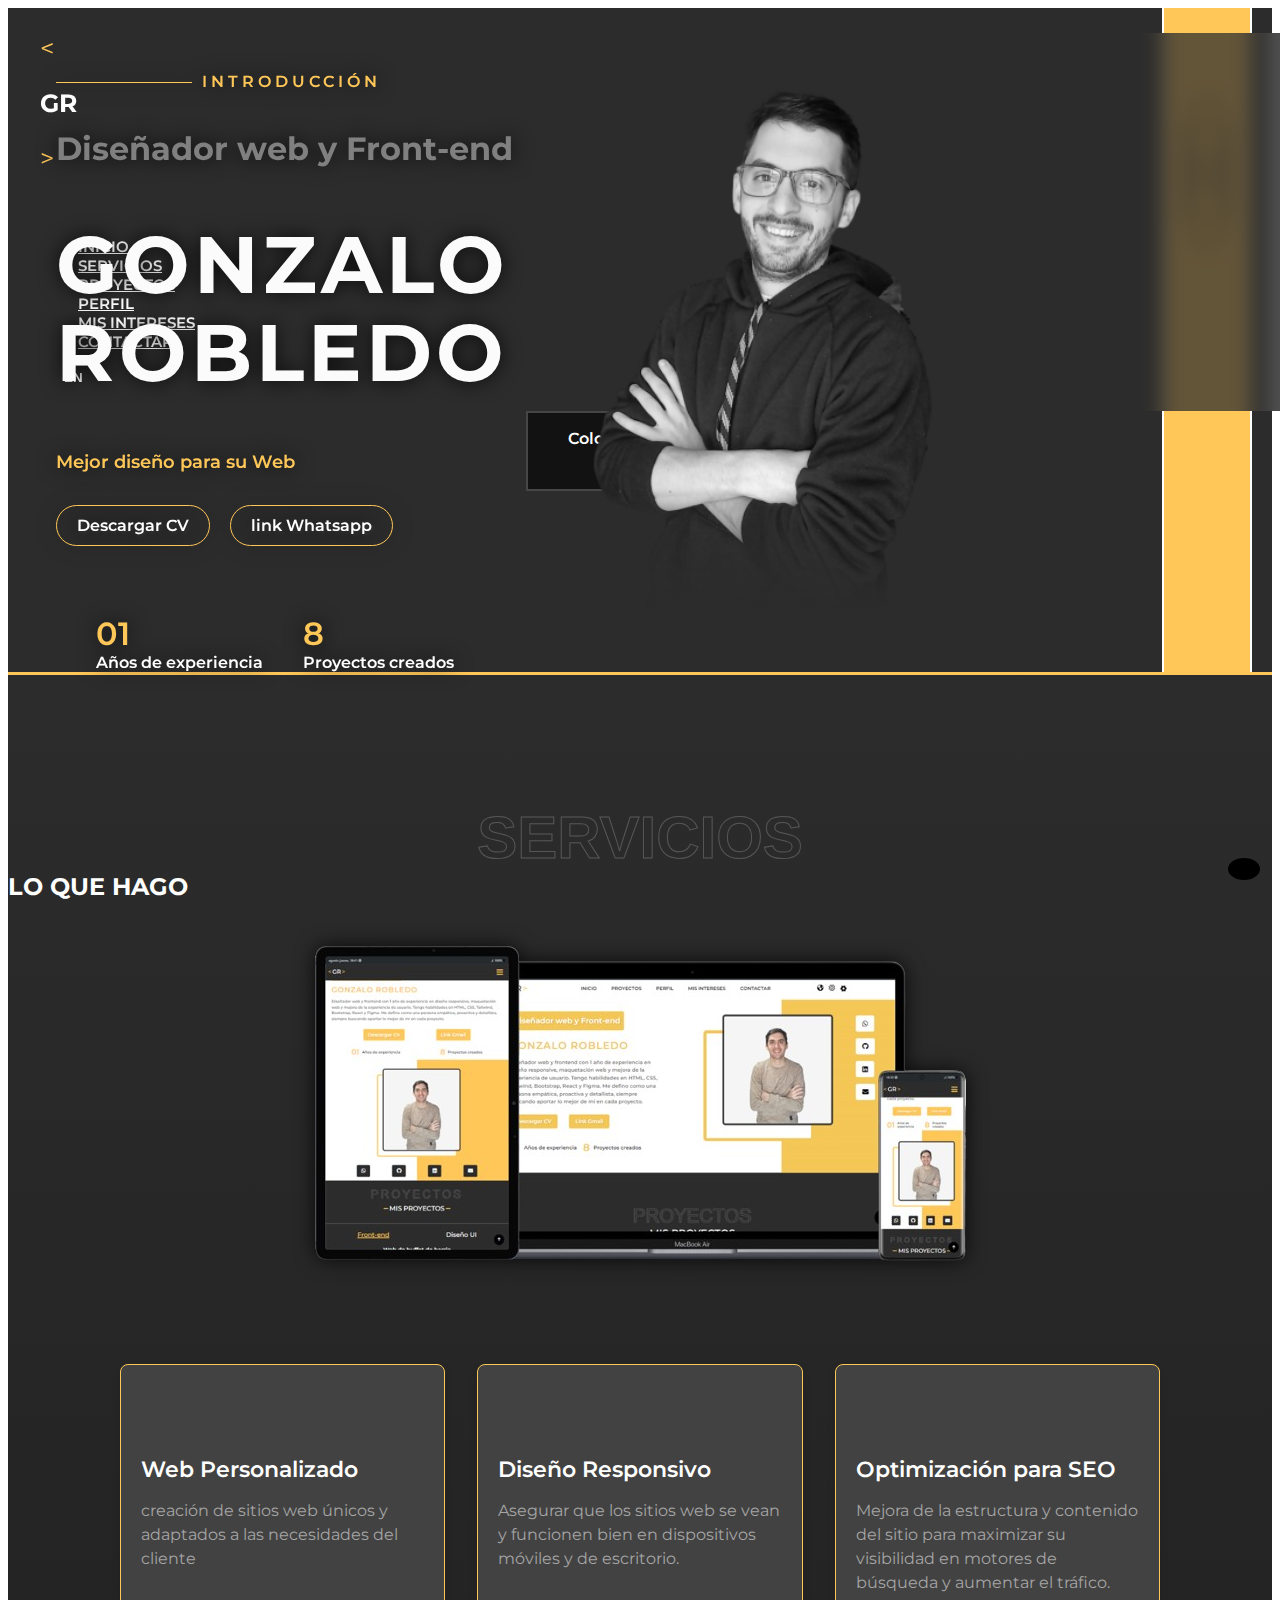
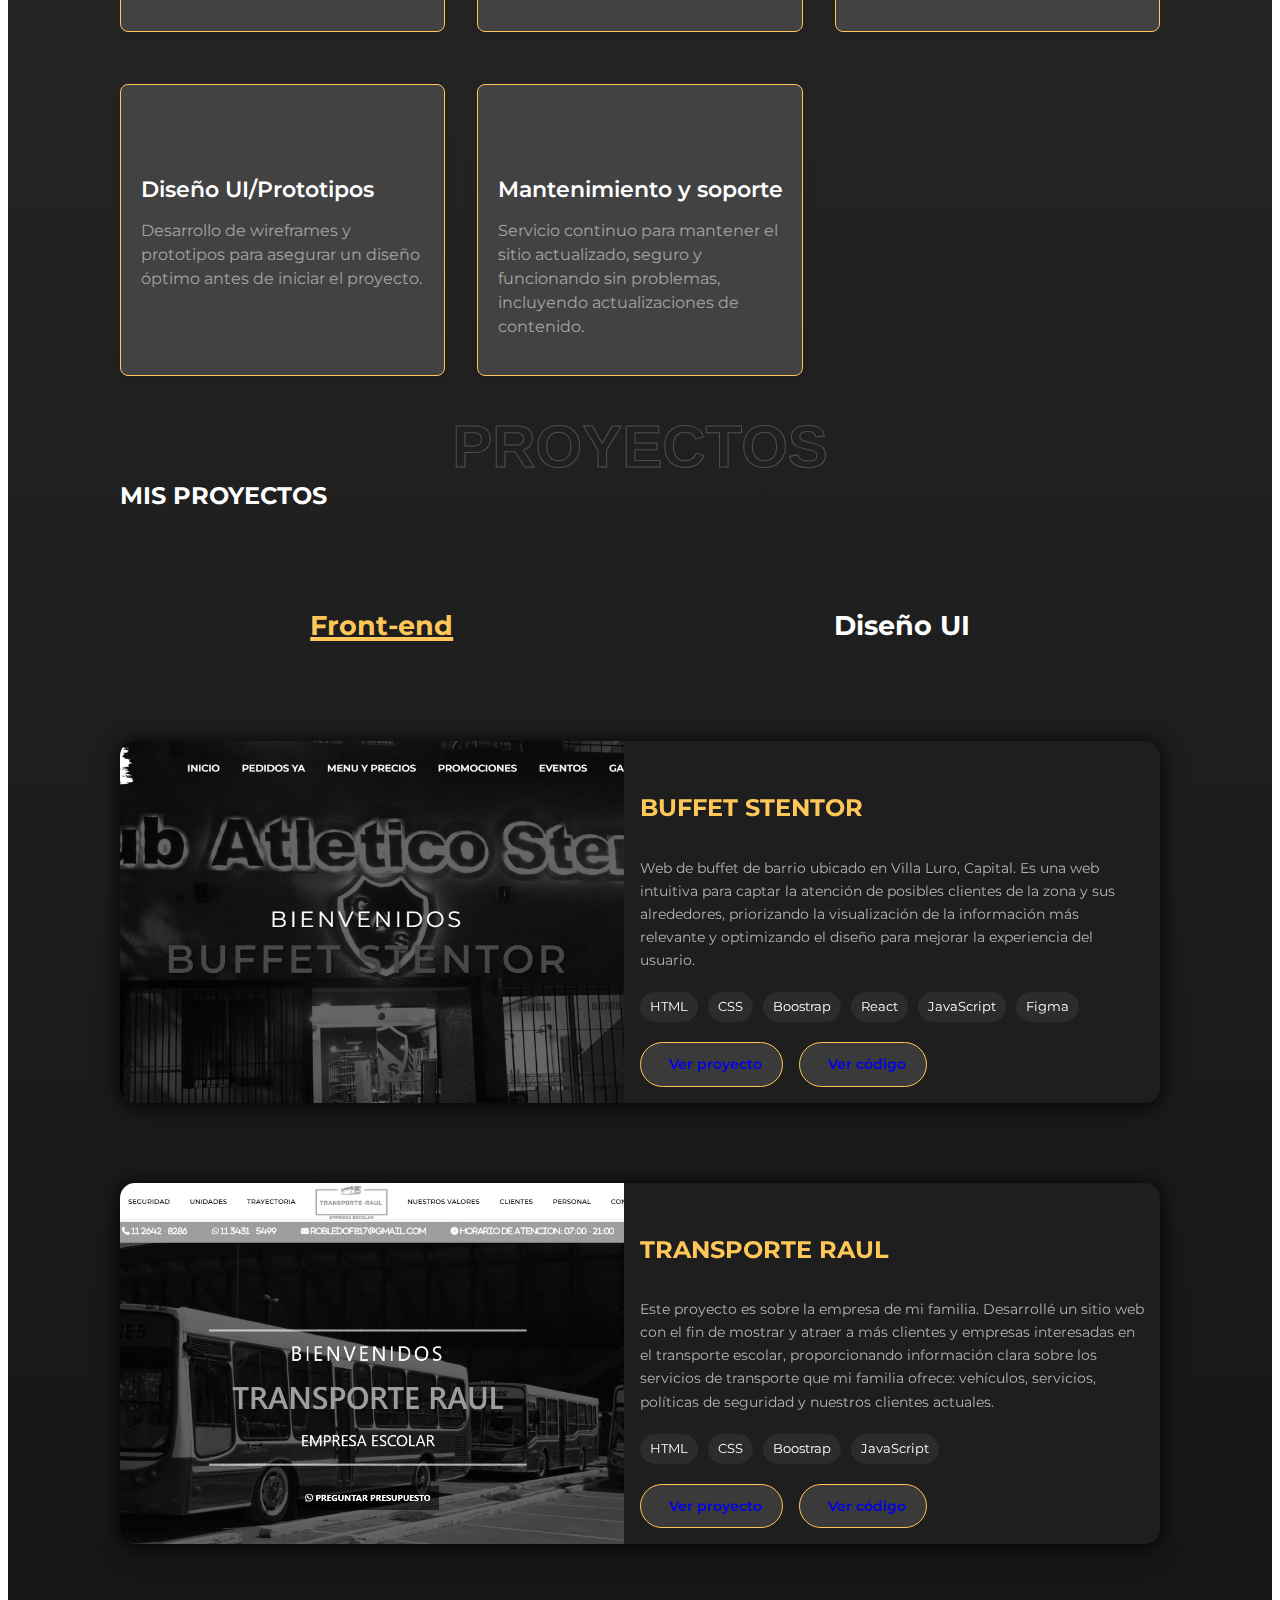
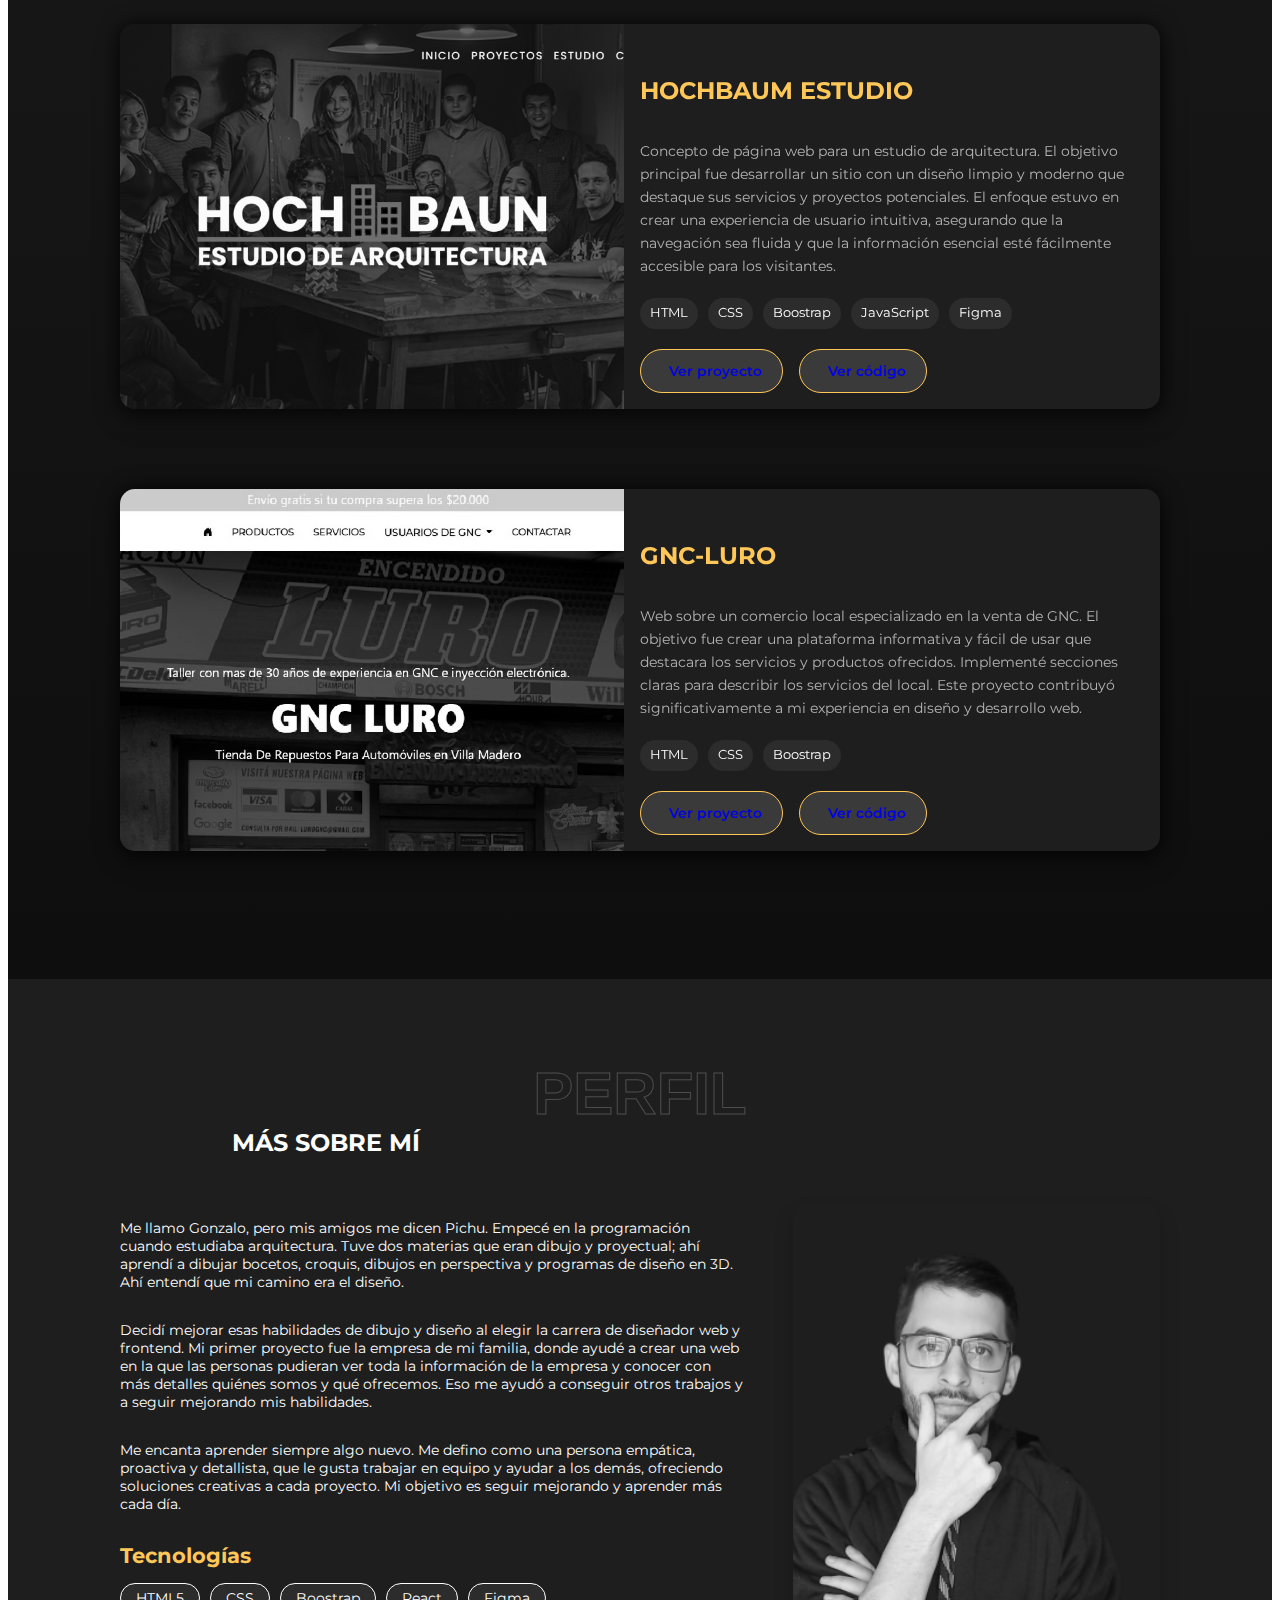
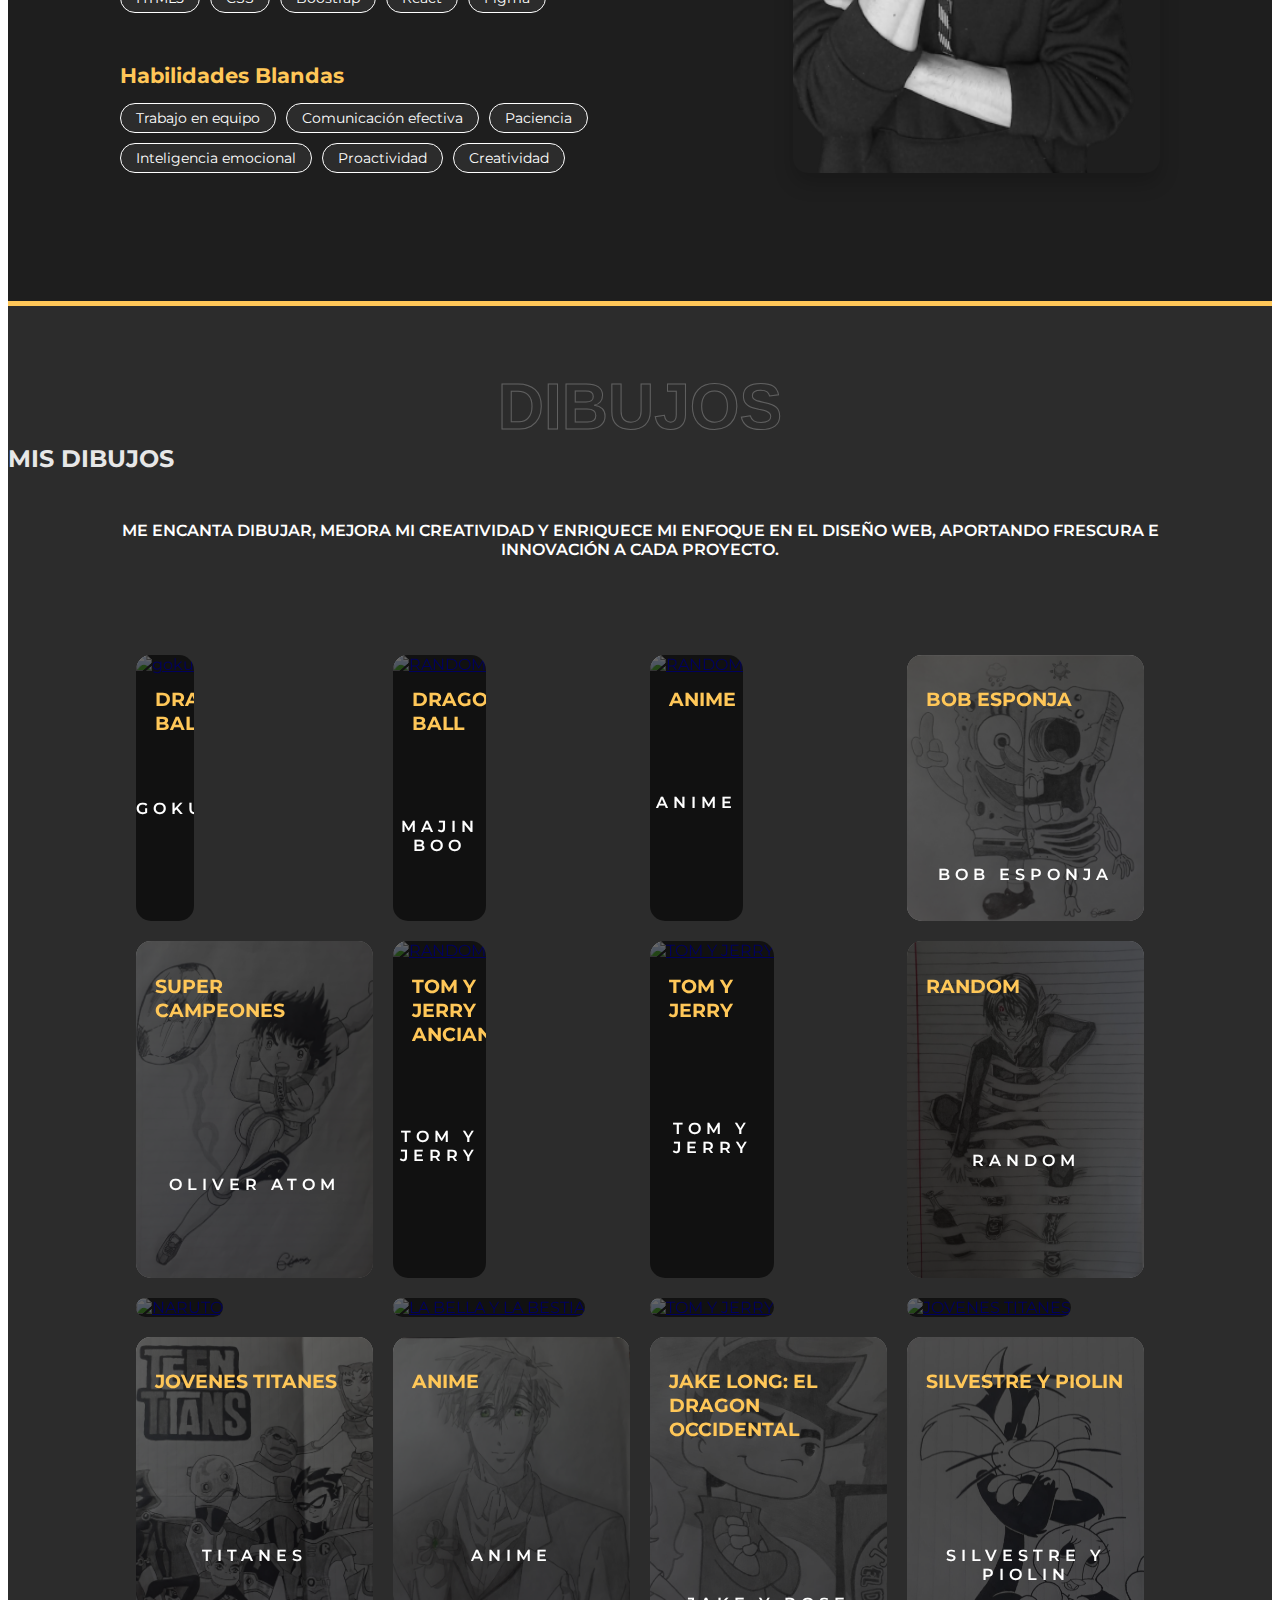
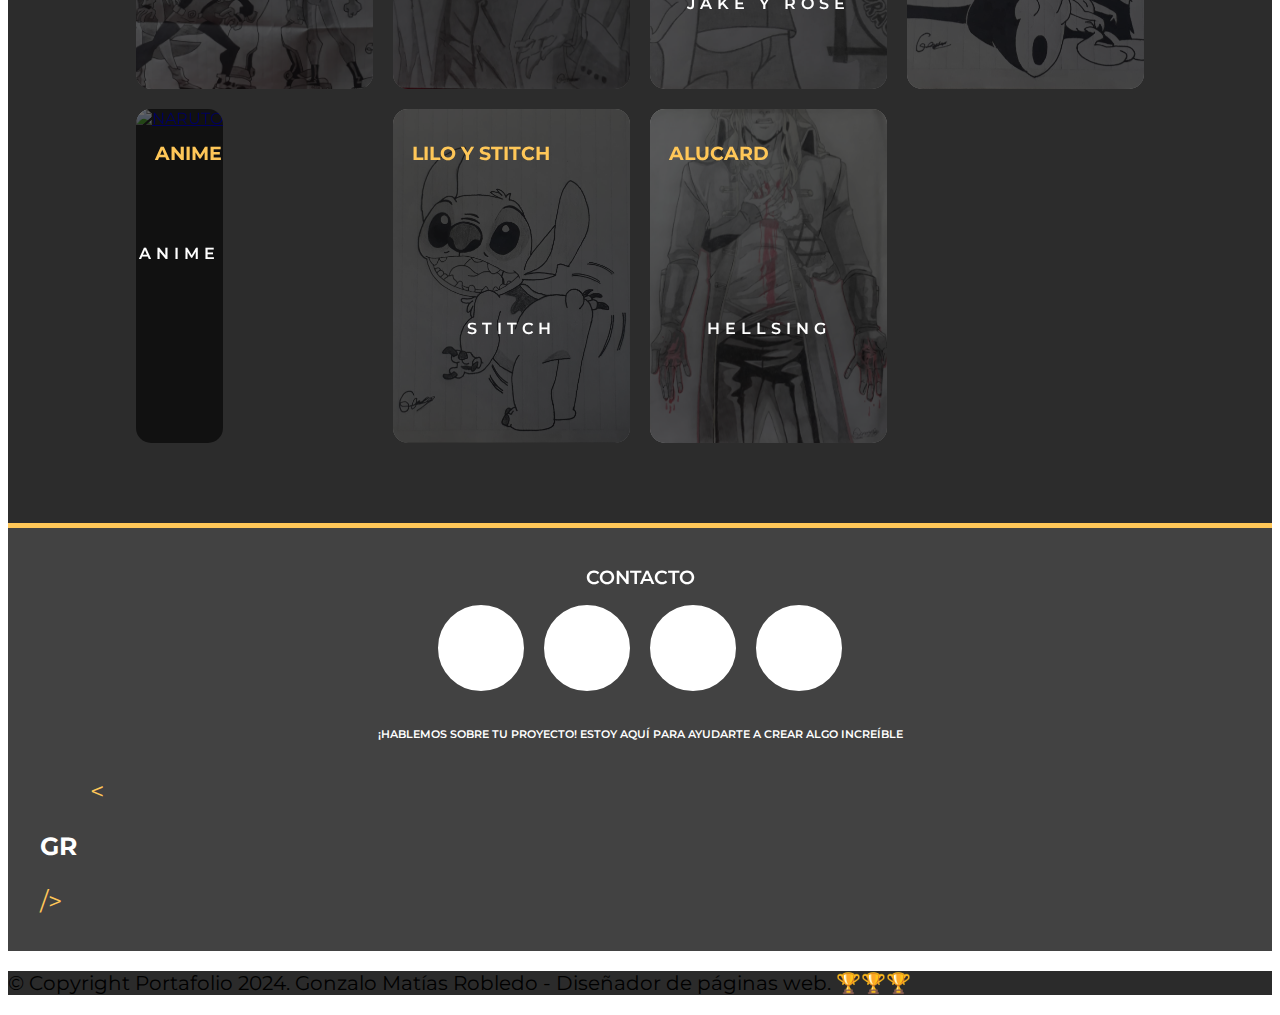
==== commit 3b2d7478: "Portafolio Personal" ====
--- a/index.html
+++ b/index.html
@@ -54,7 +54,6 @@
                             <div class="hamburger__hidden"></div>
                         </div>
                     </div>
-
                     <div class="collapse navbar-collapse posicion-nav" id="navbarSupportedContent">
                         <ul class="navbar-nav">
                             <li class=" nav-item marginLeft-del-navBar">
@@ -64,7 +63,6 @@
                                     INICIO
                                 </a>
                             </li>
-
                             <li class=" nav-item marginLeft-del-navBar">
                                 <a id="servicios-ing" class="nav-link text-navbar diseño-texto-navbar navbar-item"
                                     href="#servicios" rel="noopener noreferrer">
@@ -72,7 +70,6 @@
                                     SERVICIOS
                                 </a>
                             </li>
-
                             <li class="nav-item marginLeft-del-navBar">
                                 <a id="proyectos-ing" class="nav-link text-navbar diseño-texto-navbar" href="#proyectos"
                                     rel="noopener noreferrer">PROYECTOS</a>
@@ -81,7 +78,6 @@
                                 <a id="perfil-ing" class="nav-link text-navbar diseño-texto-navbar" href="#perfil" rel="noopener
                  noreferrer">perfil</a>
                             </li>
-
                             <li class="nav-item marginLeft-del-navBar">
                                 <a id="mis-intereses-ing" class="nav-link text-navbar diseño-texto-navbar"
                                     href="#dibujos" rel="noopener noreferrer">MIS INTERESES</a>
@@ -91,24 +87,18 @@
                                     href="#contacto-ing" rel="noopener noreferrer">CONTACTAR</a>
                             </li>
                         </ul>
-
                         <div>
                             <ul class="navbar-nav logo-navBar-colores">
-                                <li class="nav-item">
-                                    <button style="border: none; background-color: transparent;" class="nav-link"
-                                        id="idioma-link" onclick="toggleIdioma()">
-                                        <i class="fa-solid fa-earth-americas logo-posicion"></i>
-                                        
-                                    </button>
-                                </li>
-                                <!-- <li class="nav-item" style="cursor: pointer;">
-                                    <a class="nav-link" onclick="cambiarFondo()"><i id="modo-icono"
-                                            class="sol-icono fa-regular fa-sun logo-posicion"></i></a>
-                                </li> -->
+
+                            <li class="nav-item">
+                                <button style="border: none; background-color: transparent;" class="nav-link" id="idioma-link" onclick="toggleIdioma()">
+                                    <span id="idioma-texto" class="logo-es-en-engranaje">EN</span>
+                                </button>
+                            </li>
                                 <li class="nav-item dropdown">
                                     <a class="nav-link" href="#" role="button" data-bs-toggle="dropdown"
                                         aria-expanded="false">
-                                        <i class="fa-solid fa-gear logo-posicion"></i>
+                                        <i class="fa-solid fa-gear logo-es-en-engranaje"></i>
                                     </a>
                                     <ul class="dropdown-menu fondo-elige-un-color" id="color-list">
                                         <p id="elige-un-color-ing" class="text-center elige-un-color">Colores del Tema
--- a/style.css
+++ b/style.css
@@ -154,6 +154,15 @@
     transition: 0.5s;
 }
 
+.logo-es-en-engranaje{
+    color: white;
+    font-weight: 600;
+    margin: 0px 10px;
+    
+}
+.logo-es-en-engranaje:hover{
+    color: var(--color-hover);
+}
 /* ANIMACION DEL ENGRANAJE */
 .fa-gear{
     animation: homeSpinner 10s linear infinite;
@@ -2919,10 +2928,4 @@
     font-size: 1rem;
     padding: 0px 5px;
     }
-}
-
-
-
-
-
-/* Orden para dispositivos móviles */
+}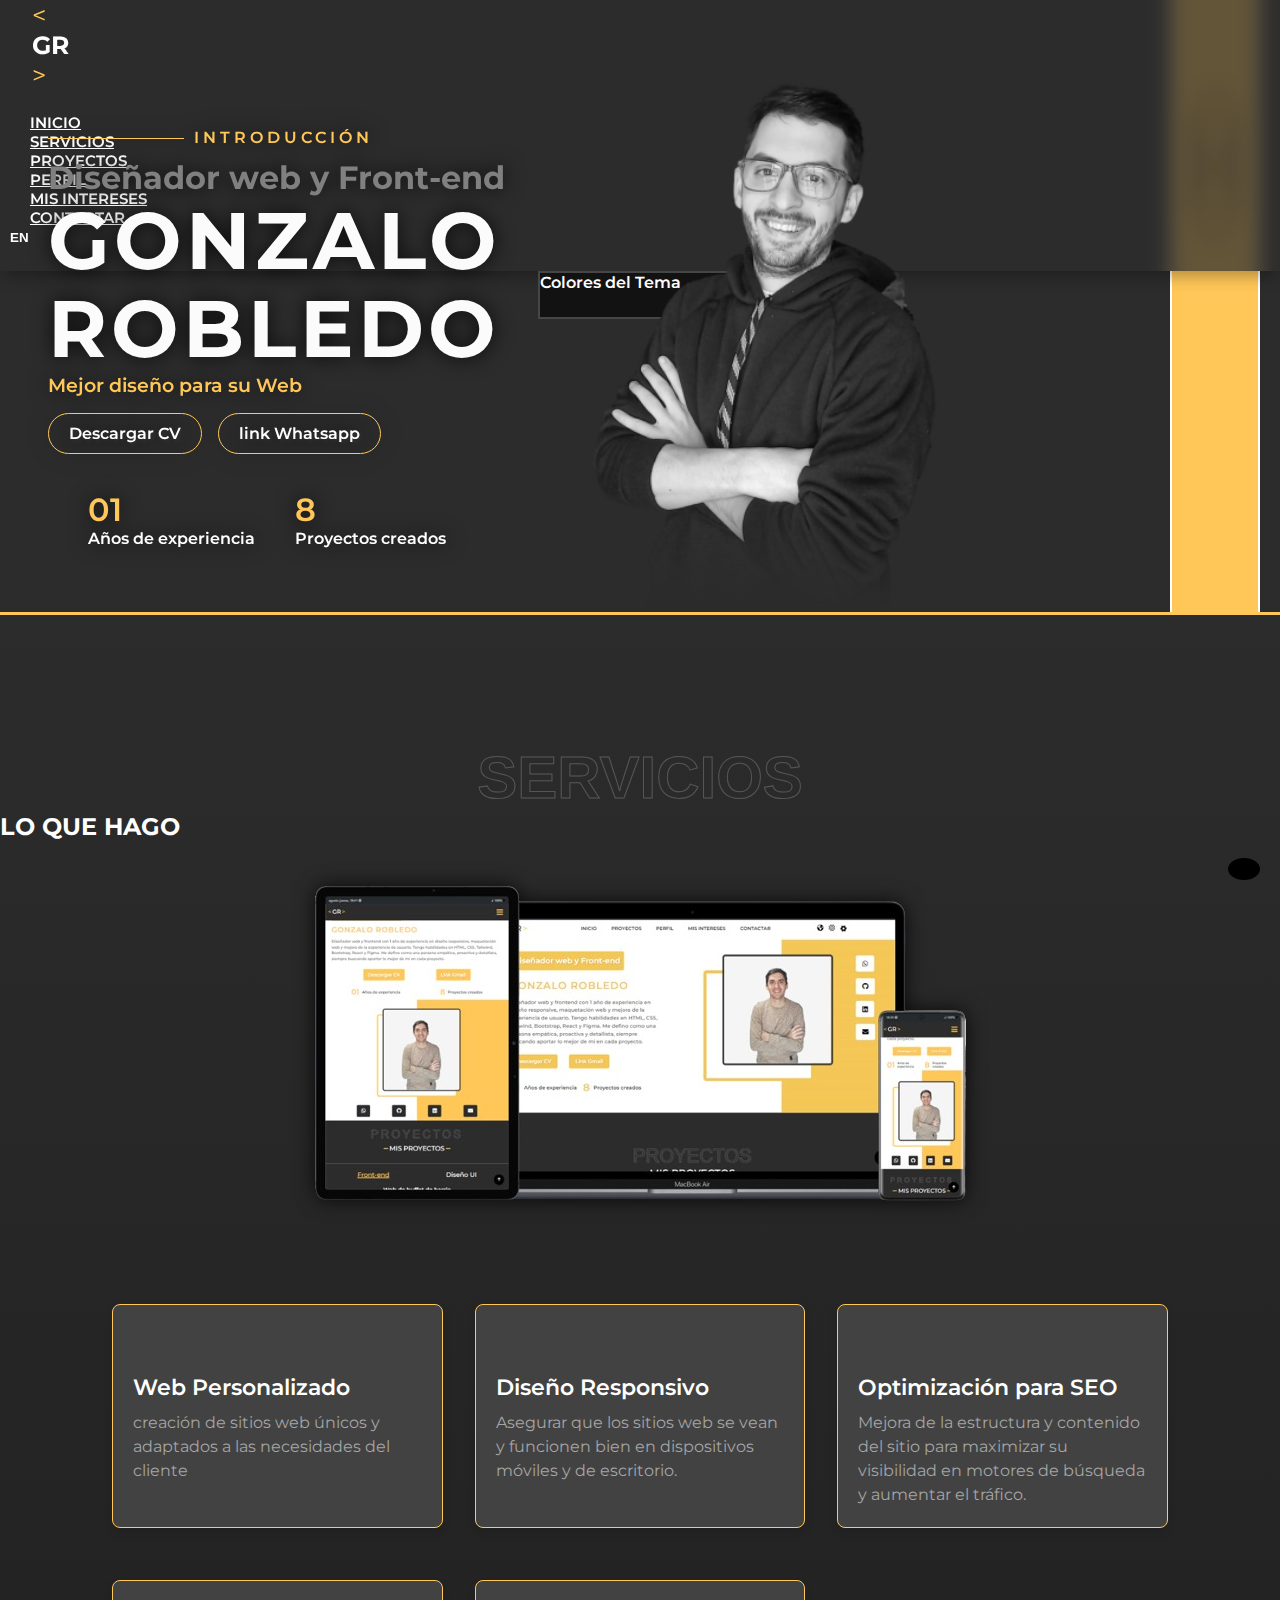
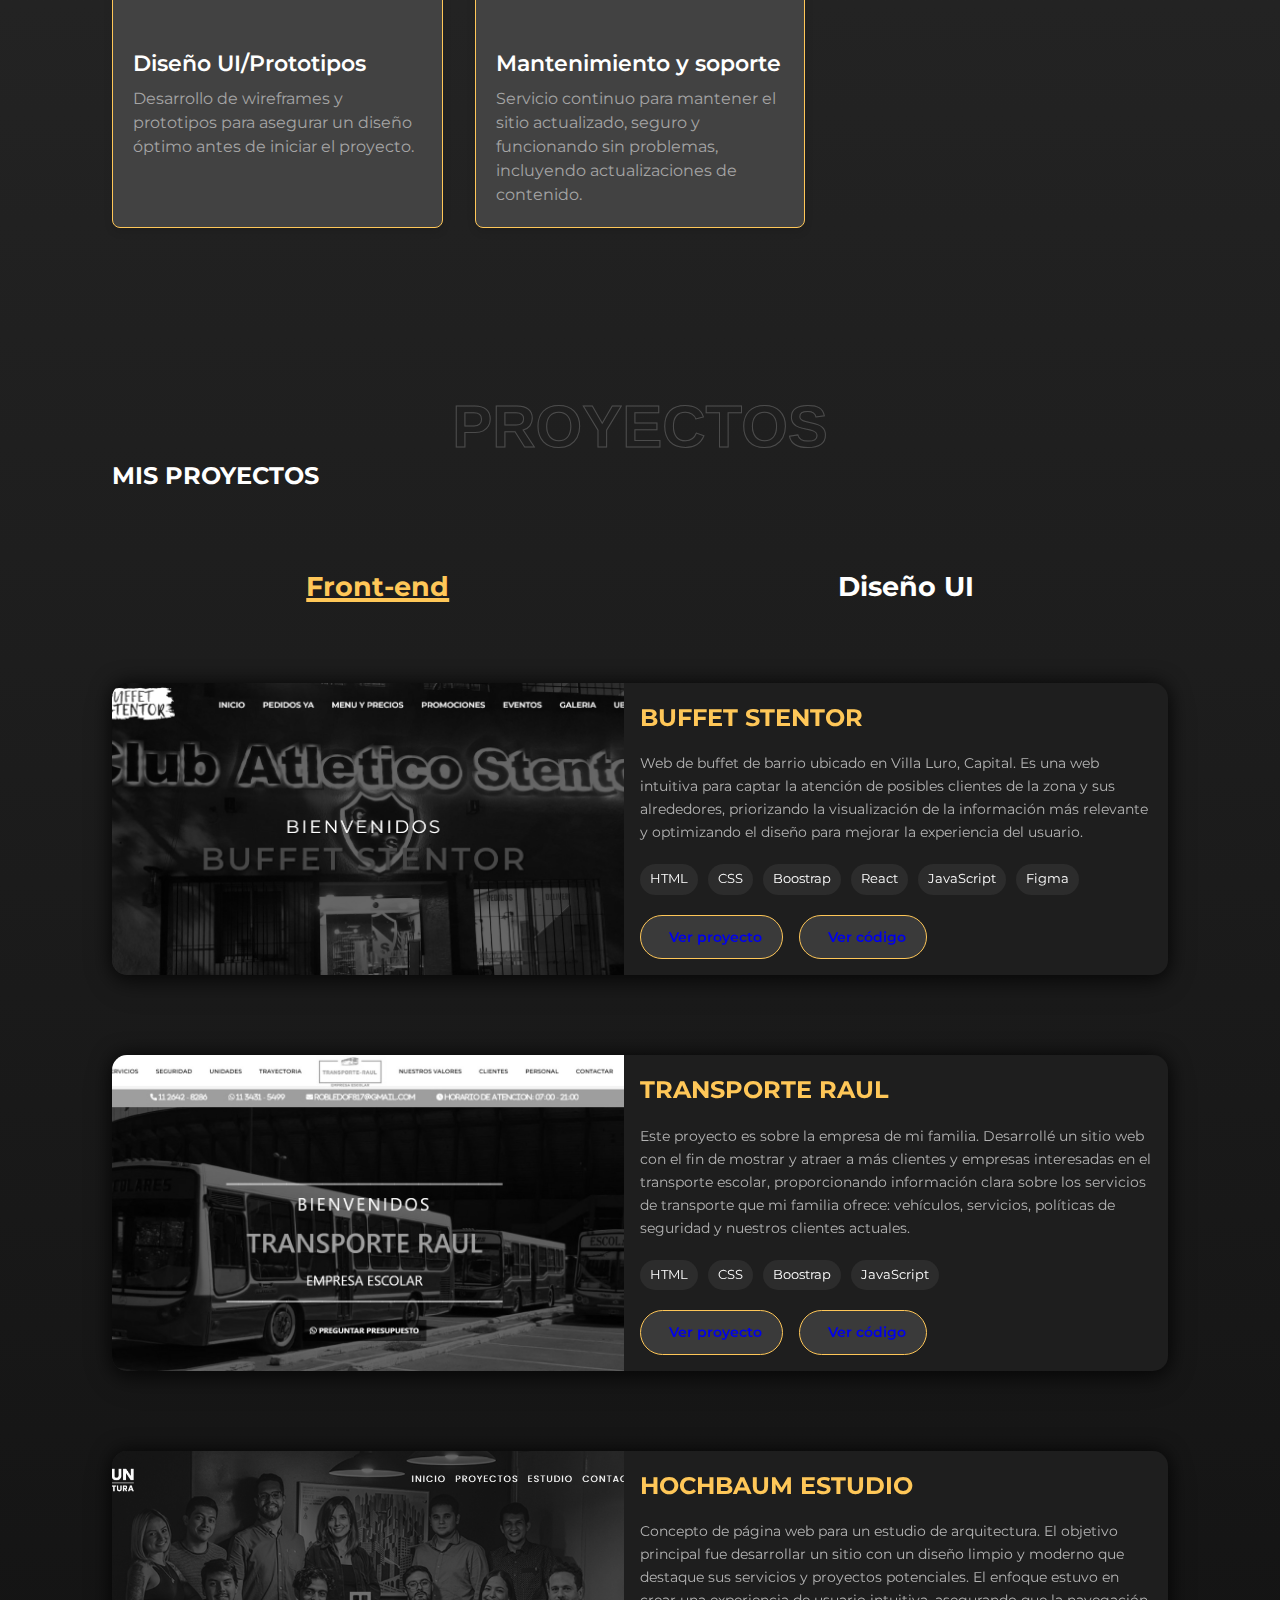
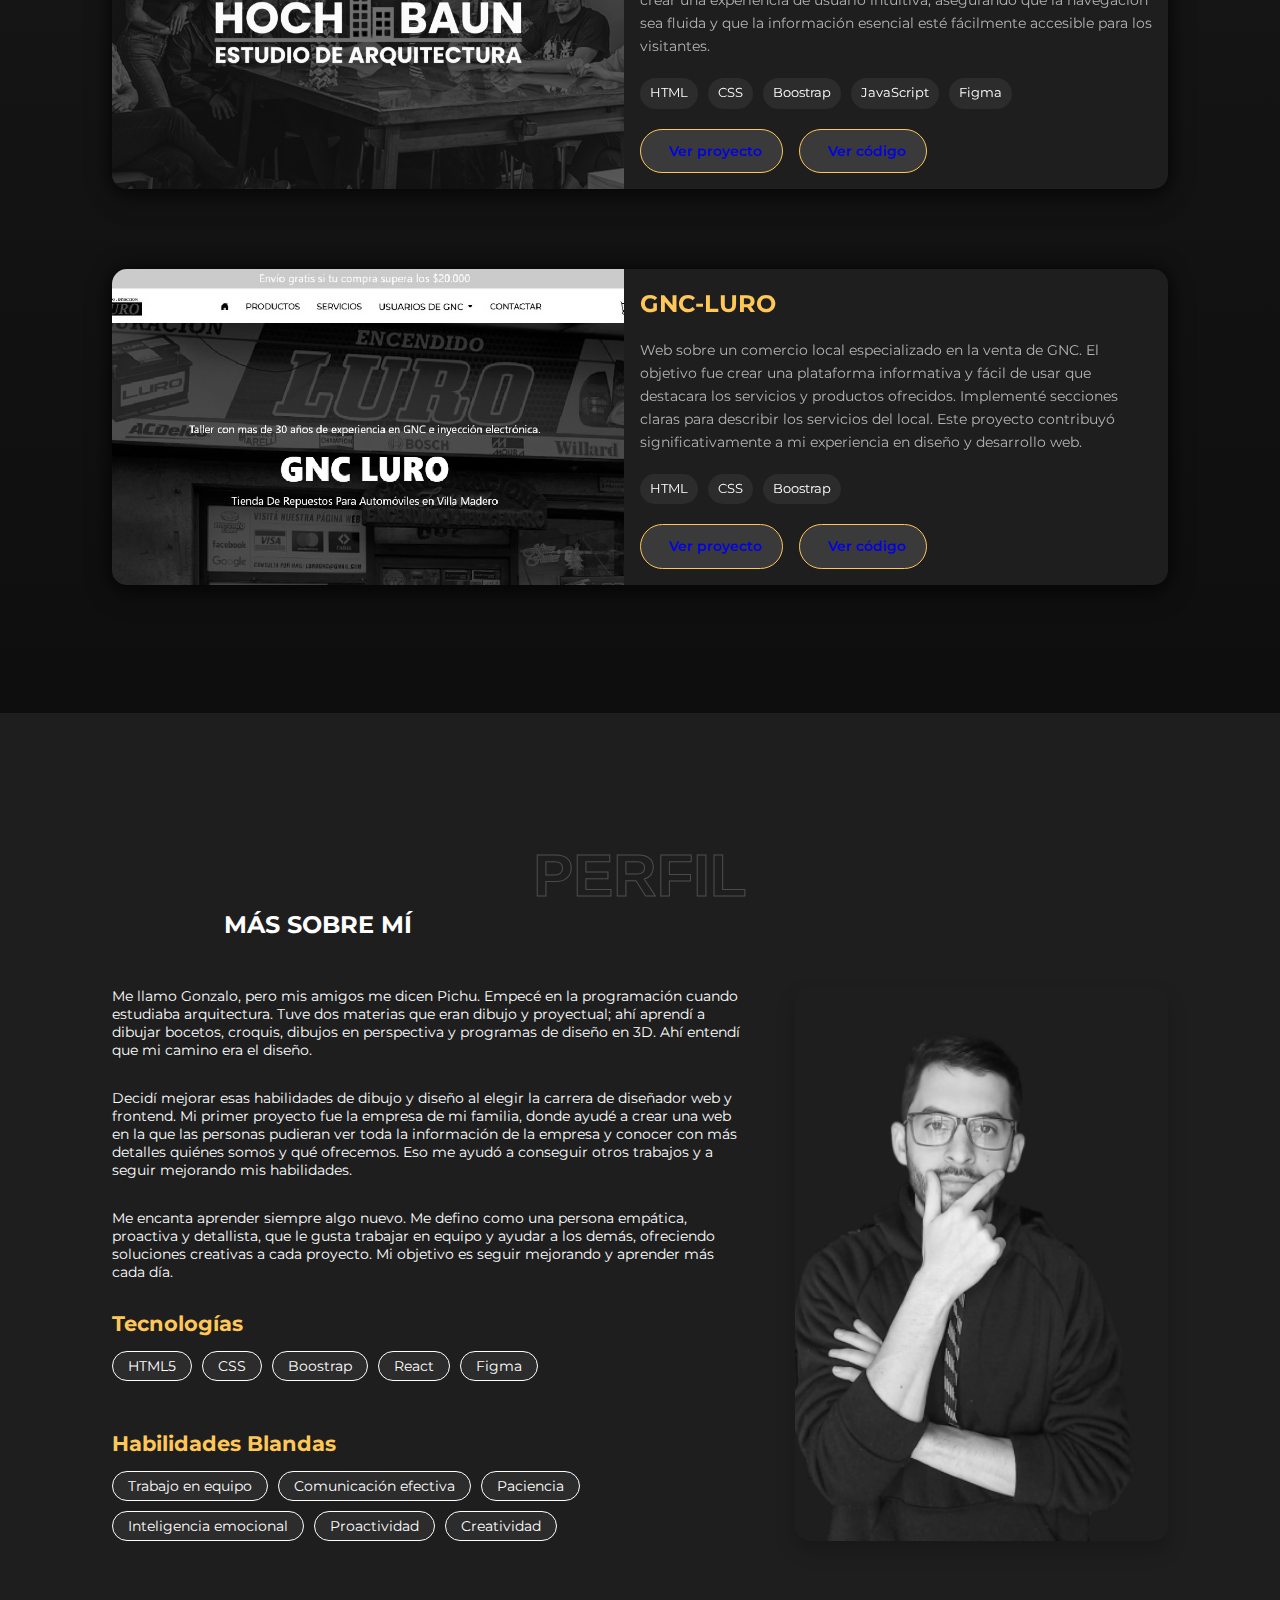
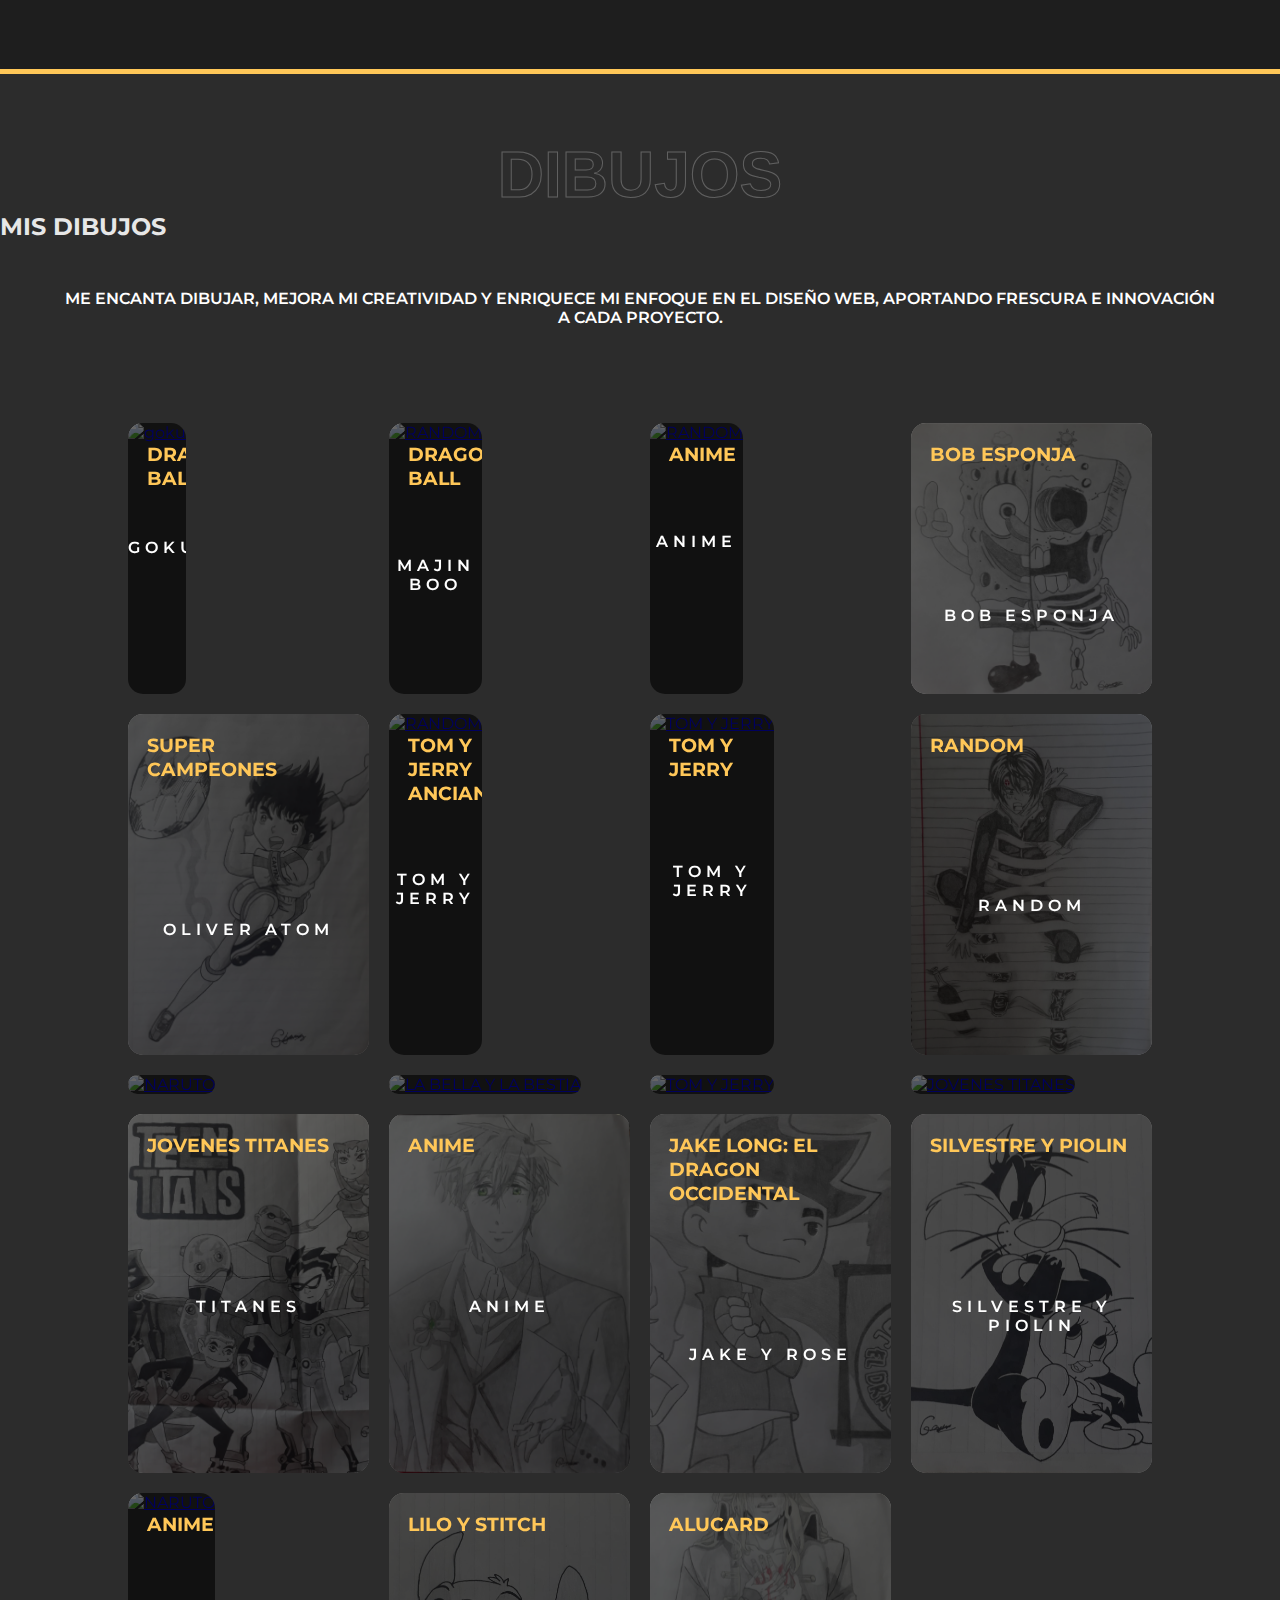
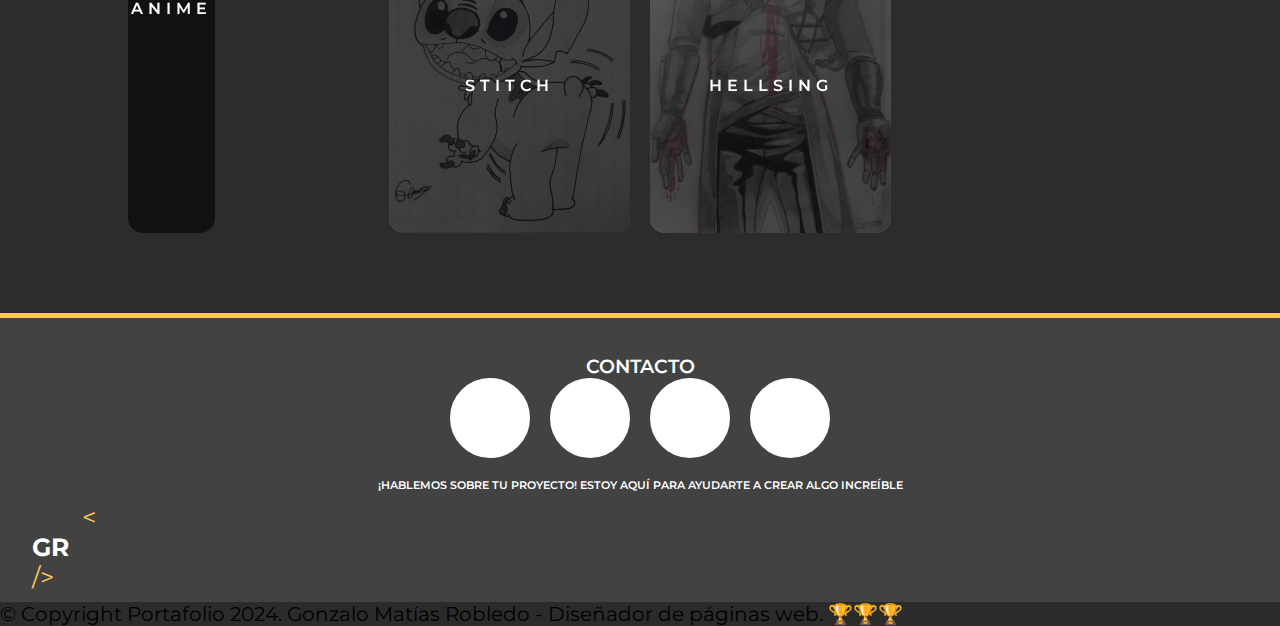
==== commit 9dcfb19d: "Portafolio Personal" ====
--- a/index.html
+++ b/index.html
@@ -155,7 +155,7 @@
                      <div class="fondo-botones-cv-y-whatsapp">
                         <a id="descargarCV-ing" class="boton-descargarCV-y-whatsapp" href="./imagenes/CV GONZALO ROBLEDO.pdf"
                             target="_blank">Descargar CV</a>
-                        <a id="Link-Whatsapp-ing" style="margin-left: 1em;" class="boton-descargarCV-y-whatsapp" href="https://api.whatsapp.com/send?phone=63845885&text=Hola%20Mucho%20gusto!"
+                        <a id="Link-Whatsapp-ing" class="boton-descargarCV-y-whatsapp" href="https://api.whatsapp.com/send?phone=63845885&text=Hola%20Mucho%20gusto!"
                             target="_blank">Link whatsapp</a>        
                     </div> 
                     <div class="fondo-añosDeExperiencia-proyectos">
@@ -217,7 +217,7 @@
     <!-- ***************** -->
     <!-- TITULO FRON-END Y DISEÑO UI -->
 <div class="servicios">
-         <div id="servicios" class="titulo-proyectos" style="padding-top: 8em;">
+         <div id="servicios" class="titulo-proyectos">
             <h1 id="ServiciosTituloIng">SERVICIOS</h1>
             <div class="d-flex justify-content-center">
                 <i class="fa-solid fa-minus"></i>
--- a/style.css
+++ b/style.css
@@ -1,26 +1,14 @@
 @import url('https://fonts.googleapis.com/css2?family=Montserrat:wght@200;300;400;500;600&display=swap');
 
-
-/* :root {
-    --text-color: #ffffff;
-    --text-secondary: #b3b3b3;
-    --accent-color: #ffd700;
-    --btn-primary: #ffd700;
-    --bg-color: #121212;
-    --card-bg-color: #1e1e1e;
-    --btn-secondary: #2c2c2c;
-} */
-
-/* {
+ * {
     margin: 0;
     padding: 0;
     box-sizing: border-box;
-} */
-
+}  
 body{
     font-family: 'Montserrat', sans-serif; 
-}
-
+    overflow-x: hidden; 
+}
 /* TAMAÑO DE LA BARRA DE SCROLL*/
 body::-webkit-scrollbar {
     background-color: black;
@@ -97,9 +85,10 @@
     padding: 0px;
   }
   .navbar-bg {
-       /* background-color:rgba(20, 20, 20, 0.74); */
+        /* background-color:rgba(20, 20, 20, 0.74);  */
        background-color:rgba(44, 44, 44, 0.74); 
        backdrop-filter: blur(10px);
+       box-shadow: 0 10px 15px -5px rgba(0, 0, 0, 0.3);
   }
   .posicion-nav {
     justify-content:space-evenly;
@@ -153,12 +142,10 @@
     color:var(--color-hover);
     transition: 0.5s;
 }
-
 .logo-es-en-engranaje{
     color: white;
     font-weight: 600;
     margin: 0px 10px;
-    
 }
 .logo-es-en-engranaje:hover{
     color: var(--color-hover);
@@ -213,14 +200,11 @@
     background-image: url(https://kfkit.rometheme.pro/brant/wp-content/uploads/sites/44/2023/01/BG-1.png);
     background-position: center center;
     background-size: cover; 
-     /* background-size: contain;    */
     background-color: rgb(44, 44, 44); 
-    /* background-color: #2a2b30; rgb(255, 199, 88); */
     border-bottom: solid 3px var(--color-hover); 
 }
 .grid-conteiner{
     display: grid;
-     /* grid-template-columns:repeat(5, 1fr) ;  */
      grid-template-columns: repeat(auto-fit, minmax(200px, 1fr)); 
 }
 
@@ -328,17 +312,17 @@
     border-color: var(--color-hover);
 }
 .introdduccion-H1{
+    font-size: clamp(0.5rem, 0.5rem + 1vw, 1rem);
     color: var(--color-hover); 
     padding-left: 10px; 
     letter-spacing: 4px;
 }
 /* titulo diseño web y frontend */
 .diseñoWeb-frontend{
-    /* filter: drop-shadow(0 0 10px rgba(0, 0, 0, .8)); */
     filter: drop-shadow(0 0 10px rgba(0, 0, 0, .8));
     color:gray; 
     white-space: nowrap;
-    font-size: clamp(1rem, 0.5rem + 2.5vw, 2rem);
+    font-size: clamp(1.2rem, 0.7rem + 2.5vw, 2rem);
 }
 /* titulo GONZALO ROBLEDO */
 .tituloServicios h1{
@@ -353,11 +337,16 @@
 .Mejor-diseño-para-su-Web{
     font-weight: 600;
     filter: drop-shadow(0 0 10px rgba(0, 0, 0, .8));
-    font-size: 1.1rem; /* ver con el clamp */
     color: var(--color-hover);
+    font-size: 1.2rem;
 }
 /* boton descargar CV y whatsap */
+.fondo-botones-cv-y-whatsapp{
+    display: flex;
+    gap: 1rem;
+    }
  .boton-descargarCV-y-whatsapp {
+    font-size: clamp(12px, 0.75rem + 0.5vw, 1rem);  
     filter: drop-shadow(0 0 10px rgba(0, 0, 0, .8));
     display: inline-block;
     text-decoration: none;
@@ -379,26 +368,23 @@
 } 
 /* TITULOS AÑOS Y PROYECTOSS */
 .fondo-añosDeExperiencia-proyectos{
-    
     display: flex;
     justify-content: center;
     gap: 20px;
 }
-.añosDeExperiencia-ing{
-
-}
 .info-container-añosYproyectos {
-    filter: drop-shadow(0 0 10px rgba(0, 0, 0, .8));
-   padding: 36px 20px 0px 0px;
+     filter: drop-shadow(0 0 10px rgba(0, 0, 0, .8));
+   padding: 36px 20px 0px 0px; 
 }
 .info-container-añosYproyectos h3{
-   font-weight: 600;
+    font-weight: 600;
    font-family: 'Montserrat', sans-serif;
    color: #333;
-   font-size: 1em;
+   font-size: clamp(12px, 1rem + 0.5vw, 1rem);
    display: flex;
    align-items: center;
-   margin: 0px;
+   margin: 0px; 
+   white-space: nowrap;
 }
 .info-container-añosYproyectos p {
    font-size: 2em;
@@ -418,14 +404,9 @@
 /*************/
 .servicios{
     background: linear-gradient(to bottom, rgb(44, 44, 44), #0e0e0e);
-    /* background-color: rgb(44, 44, 44);  */
-   /* background: linear-gradient(to bottom, #1a202c, #000000); */
 }
 .fondoServicios{
     background: linear-gradient(to bottom, rgb(44, 44, 44), #0e0e0e); 
-   /* background: #121212; */
-   /* background: #1e1e1e; */
-   /* background: #2c2c2c; */
 }
 .imagen-servicios{
    display: flex;
@@ -435,14 +416,11 @@
    width: auto;
    filter: drop-shadow(0 0 10px rgba(0, 0, 0, .8)) ;
    padding: 2rem 0rem;
-   /* filter: drop-shadow(0 0 10px var(--color-hover)) ; */
 }
 .services {
    display: grid;
-   /* grid-template-columns: repeat(3, 1fr); */
     grid-template-columns: repeat(auto-fit, minmax(300px, 3fr)); 
    gap: 2rem;
-   /* max-width: 1200px; */
    margin: 0 auto;
    padding: 1em 7em ;
 }
@@ -487,7 +465,6 @@
 
 
 
-
 /*****************/
 /*** PROYECTOS ***/
 /*****************/
@@ -495,6 +472,7 @@
     display: none;
 }
 .titulo-proyectos h1{
+    padding-top: 8rem;
      margin: 0;
     text-align: center;
     text-transform: uppercase;
@@ -636,17 +614,11 @@
     .projects-grid {
         display: grid;
           grid-template-columns: repeat(auto-fit, minmax(500px, 1fr));  
-        /* grid-template-columns: repeat(auto-fit, minmax(300px, 1fr)); */
-         /* grid-template-columns: repeat(2, 1fr);  */
-        /* gap: 40px; */
         gap: 80px;
     }
     .project-card {
         filter: drop-shadow(0 0 10px rgba(0, 0, 0, .8)) ;
         display: flex;
-        /* flex-direction: column; */
-        /* justify-content: space-between;
-        height: 100%; */
         background-color: #1e1e1e;
         border-radius: 15px;
         overflow: hidden;
@@ -660,10 +632,6 @@
     }
     .project-image img {
         filter: grayscale(1);
-        /* width: 100%;
-        height: 250px; */
-        /* object-fit: cover;
-        display: block; */
         transition: transform 0.3s ease;
     }
     .project-card:hover .project-image img {
@@ -703,7 +671,6 @@
         flex: 1;
         display: flex;
         flex-direction: column;
-        /* justify-content: space-between; */
         flex-grow: 1;
     }
     .project-info h4 {
@@ -732,8 +699,6 @@
     }
     .project-links {
          display: flex;
-        /* justify-content: space-between; 
-        margin-top: auto; */
         gap: 1rem;
     }
     .btn {
@@ -754,8 +719,6 @@
         font-size: clamp( 14px, 0.3043rem + 3.4783vw, 14px); 
         transition: 0.5s;
         border: solid 1px var(--color-hover);
-        /* background-color: var(--color-hover); 
-        color: black; */
         background-color: #3a3a3a;
     }
     .btn-secondary {
@@ -763,8 +726,6 @@
         font-size: clamp( 14px, 0.3043rem + 3.4783vw, 14px); 
         transition: 0.5s;
         border: solid 1px var(--color-hover);
-        /* background-color: var(--color-hover); 
-        color: black; */
         background-color: #3a3a3a;
     }
     .btn-primary:hover {
@@ -773,24 +734,21 @@
         background-color: var(--color-hover);
         color: #3a3a3a;
     }
-    
     .btn-secondary:hover {
         transition: 0.5s;
         border: solid 1px white;
         background-color: var(--color-hover);
         color: #3a3a3a;
     }
-    
     @media (max-width: 768px) {
         .projects-grid {
             grid-template-columns: 1fr;
+            /* grid-template-columns: repeat(2, 1fr); */
         }
-        
-        .project-links {
+        /* .project-links {
             flex-direction: column;
             gap: 10px;
-        }
-        
+        } */
         .btn {
             width: 100%;
             justify-content: center;
@@ -804,7 +762,7 @@
 /************************/
 .about-section {
     background-color: #1e1e1e;
-    padding: 5em 7em 3em 7em;
+    padding: 0em 7em 3em 7em;
 }
 .section-title {
     font-size: 2.5rem;
@@ -817,11 +775,9 @@
     display: flex;
     gap: 50px;
     margin-bottom: 5em;
-    /* align-items: flex-start; */
 }
 .about-image {
     flex: 1;
-    /* max-width: auto; */
 }
 .about-image img {
     filter: grayscale(1);
@@ -910,9 +866,6 @@
     padding: 3rem 4rem 1em 4rem; 
 
 }
-
-
-
 .Galeria-img {
     background-color: rgb(44, 44, 44); 
     display: grid;
@@ -1150,9 +1103,6 @@
 
 
 
-
-
-
 /* RESPONSIVE, INFORMACION DE LOS PROYECTOS */
    @media screen and (min-width:320px) and (max-width: 400px){
 /*****************/
@@ -1172,156 +1122,10 @@
    }
 }
 
-
 @media screen and (min-width: 1251px) and (max-width: 1700px){
 
 }
  @media screen and (min-width: 992px) and (max-width: 1250px){
-/**************/
-/*** Navbar ***/
-/**************/
-.navbar-expand-lg .navbar-nav .dropdown-menu {
-    position: absolute;
-}
-    .dropdown-menu.fondo-elige-un-color {
-        position: absolute;
-        left: -350%;
-        transform: translateX(0%);
-    }
-    .dropdown-menu.fondo-elige-un-color > div.logos-colores {
-        /* width: auto;  */
-        margin: 0 auto;
-    }
-    .logos-colores li {
-        flex: 1 1 0%;
-        text-align: center;
-        font-size: 1em;
-    }
-
-/*PROYECTOS
-/*****************/
-/*** PROYECTOS ***/
-/*****************/
-/* .titulo-proyectos h1{
-    margin-top: 0px;
-    padding: 30px 15px 15px 15px;
-    font-size: 50px;
-    letter-spacing: 10px;
-}
-
-.boton-frontEnd-diseñoUi h1 {
-    font-size: 1.7em;
-}
-.proyectosDescripcion {
-    max-width: 100%;
-   padding: 0px 30px;
-}
-.proyectosDescripcion h1 {
-    color: var(--color-hover);
-    text-align: center;
-    padding-top: 50px;
-    font-size: 2.3em;
-}
-
-} */
-
-
-
-
-
-
-#proyectos {
-    background-color: rgb(44, 44, 44);
-    padding: 0em 3em 3em 3em;
-}
-
-.proyectosDescripcion h2 {
-    /* text-align: center; */
-    font-size: 1.5em;
-}
-.proyectosDescripcion p {
-    /* text-align: center; */
-    font-size: 1em;
-    /* padding-right: 2em; */
-}
-
-#proyectos .fila {
- display: flex;
-    justify-content: space-evenly;
-    margin: 5em 0em 10em;
-    border-radius: 25px;
-    transition: all 0.3s ease 0s;
-}
-
- .proyectosDescripcion {
-    max-width: 400px;
-} 
-
-#proyectos .fila .proyecto {
-   
-    /* box-shadow: 6px 6px 6px 1px rgba(255, 199, 88, 0.596); */
-    box-shadow: 6px 6px 6px 4px var(--color-hover); 
-    border-radius: 15px;
-    max-width: 400px;
-    /* margin: 12px 30px; */
-    margin: 0px 20px;
-    position: relative;
-    overflow: hidden;
-    /* order: 1; */
-}
-
-
-/* .columnas-proyectosUi{
-    display: block;
-}
- .espacioProyectosUi-columna1{
-    padding: 0em 1em 2em 1em;
-} 
-.espacioProyectosUi-columna2{
-    padding: 0em 1em 2em 1em;
-} 
-#proyectos .fila .proyecto p{
-    font-size: 1em;
-}
-#proyectos .fila .proyecto h4{
-    font-size: 1em;
- }
-#proyectos .fila .proyecto h6 {
-    font-size: 1em;
-}
-#proyectos .fila .proyecto .info {
-    padding: 10px;
-}
-#proyectos .fila .proyecto .info p{
-   margin-bottom: 5px;
-}
-.espacio-ver-repositorio .ver{
-margin-right: 50px;
-}
-.espacio-ver-repositorio i{
-    font-size: auto;
-    } */
-/***************/
-/*** DIBUJOS ***/
-/***************/
-.Galeria-img {
-    background-color: rgb(44, 44, 44);
-    display: grid;
-    grid-gap: 20px;
-    padding: 3rem 3rem 5rem 3rem;
-    margin: 0 auto;
-}
-
-
-    
-}
-
-
-
-
-
-
-@media screen and (min-width: 931px) and (max-width: 992px){
 /**************/
 /*** Navbar ***/
 /**************/
@@ -1350,21 +1154,20 @@
 /* GRID 1 PRESENTACION */
 .parrafoServicios{
 display: flex;
-/* align-items: none; */
 padding: 5em 0em 0em 0em;
+justify-content: center;
 }
 .titulo-introduccion-container{
     justify-content: center;
+    padding-top: 2em;
  } 
-
 /* titulo introduccion*/
 .introdduccion-H1{
-font-size: 10px;
+/* font-size: 10px; */
 color: var(--color-hover); 
 padding-left: 10px; 
 letter-spacing: 4px;
 }
-
 .about-technologies h3{
     display: flex;
     justify-content: center;
@@ -1373,7 +1176,6 @@
     display: flex;
     justify-content: center;
 }
-
 /* titulo diseño web y frontend */
 .diseñoWeb-frontend{
     display: flex;
@@ -1383,33 +1185,35 @@
 .tituloServicios h1{
     display: flex;
     text-align: center;
-}
+} 
 .Mejor-diseño-para-su-Web{
     display: flex;
     justify-content: center;
 }
 /* boton descargar CV y whatsap */
+.boton-descargarCV-y-whatsapp {
+white-space: nowrap;
+}
 .fondo-botones-cv-y-whatsapp{
-display: flex;
-justify-content: center;
-}
-.boton-descargarCV-y-whatsapp {
-font-size: 12px;
-white-space: nowrap;
+    justify-content: center;
 }
 /* TITULOS AÑOS Y PROYECTOSS */
+.fondo-añosDeExperiencia-proyectos{
+    gap: 15px;
+    padding: 0px 15px;
+}
 .info-container-añosYproyectos {
    padding: 36px 0px 0px 0px;
-   display: flex;
-   justify-content: center;
+}
+.info-container-añosYproyectos h3{
+   white-space:unset;
+}
+.info-container-añosYproyectos p {
+    padding: 0px 12px 0px 0px;
 }
 /* grid 2 */
 /* seguir probando */
 .fondoGrid{
-    /* background-position: center center;
-    background-size: cover; 
-     background-size: contain;    */
-
     background-position:  left ;
     background-size:  150%;
     background-repeat: no-repeat; 
@@ -1448,28 +1252,19 @@
     padding: 0px;
 }
 /* servicios */
-.services {
-    display: grid;
-    grid-template-columns: repeat(1, 1fr);
-    gap: 1rem;
-    margin: 0 auto;
-    padding: 1em 2em ;
-}
 .imagen-servicios img{
     padding: 2em 2em ;
     width: 100%;
-    
 }
 /*****************/
 /*** PROYECTOS ***/
 /*****************/
 .titulo-proyectos h1{
     margin-top: 0px;
-    padding: 30px 15px 15px 15px;
+    padding: 80px 15px 15px 15px;
     font-size: 30px;
     letter-spacing: 10px;
 }
-
 .boton-frontEnd-diseñoUi h1 {
     font-size: 1.5em;
 }
@@ -1488,21 +1283,6 @@
 .proyectosDescripcion p {
     text-align: center;
 }
-/* #proyectos .fila {
-    flex-direction: column;
-    margin: 10px 0;
-}
-#proyectos .fila .proyecto {
-    
-    box-shadow: 6px 6px 6px 4px var(--color-hover); 
-    border-radius: 15px;
-    max-width: 450px;
-    
-    margin: 12px 10px;
-    position: relative;
-    overflow: hidden;
-    order: 1;
-} */
 .columnas-proyectosUi{
     display: block;
 }
@@ -1533,9 +1313,6 @@
 .espacio-ver-repositorio i{
     font-size: auto;
     }
-
-
-
 /* proyectos */
 #proyectos {
 padding: 0em 1em 3em 1em;
@@ -1557,9 +1334,6 @@
 justify-content: center;
 flex-wrap: wrap;
 gap: 10px;
-}
-.titulo-proyectos h1 {
-    font-size: 25px; 
 }
 /* dibujos */
 /***************/
@@ -1618,7 +1392,7 @@
     /*** CONTACTO ***/
     /***************/
     .speace-around-entre-objetos-contacto {
-        display: block;
+        display: flex;
         padding: 0px;
     }
     .speace-around-entre-objetos-contacto .y {
@@ -1641,9 +1415,7 @@
 }
 
 
-
-
-@media screen and (min-width: 769px) and (max-width: 930px){
+@media screen and (min-width: 931px) and (max-width: 992px){
 /**************/
 /*** Navbar ***/
 /**************/
@@ -1674,19 +1446,18 @@
 display: flex;
 /* align-items: none; */
 padding: 5em 0em 0em 0em;
+ 
 }
 .titulo-introduccion-container{
     justify-content: center;
+    padding-top: 2em;
  } 
-
 /* titulo introduccion*/
 .introdduccion-H1{
-font-size: 10px;
 color: var(--color-hover); 
 padding-left: 10px; 
 letter-spacing: 4px;
 }
-
 .about-technologies h3{
     display: flex;
     justify-content: center;
@@ -1695,7 +1466,6 @@
     display: flex;
     justify-content: center;
 }
-
 /* titulo diseño web y frontend */
 .diseñoWeb-frontend{
     display: flex;
@@ -1705,33 +1475,35 @@
 .tituloServicios h1{
     display: flex;
     text-align: center;
-}
+} 
 .Mejor-diseño-para-su-Web{
     display: flex;
     justify-content: center;
 }
 /* boton descargar CV y whatsap */
+.boton-descargarCV-y-whatsapp {
+white-space: nowrap;
+}
 .fondo-botones-cv-y-whatsapp{
-display: flex;
-justify-content: center;
-}
-.boton-descargarCV-y-whatsapp {
-font-size: 12px;
-white-space: nowrap;
+    justify-content: center;
 }
 /* TITULOS AÑOS Y PROYECTOSS */
+.fondo-añosDeExperiencia-proyectos{
+    gap: 15px;
+    padding: 0px 15px;
+}
 .info-container-añosYproyectos {
    padding: 36px 0px 0px 0px;
-   display: flex;
-   justify-content: center;
+}
+.info-container-añosYproyectos h3{
+   white-space:unset;
+}
+.info-container-añosYproyectos p {
+    padding: 0px 12px 0px 0px;
 }
 /* grid 2 */
 /* seguir probando */
 .fondoGrid{
-    /* background-position: center center;
-    background-size: cover; 
-     background-size: contain;    */
-
     background-position:  left ;
     background-size:  150%;
     background-repeat: no-repeat; 
@@ -1770,24 +1542,16 @@
     padding: 0px;
 }
 /* servicios */
-.services {
-    display: grid;
-    grid-template-columns: repeat(1, 1fr);
-    gap: 1rem;
-    margin: 0 auto;
-    padding: 1em 2em ;
-}
 .imagen-servicios img{
     padding: 2em 2em ;
     width: 100%;
-    
 }
 /*****************/
 /*** PROYECTOS ***/
 /*****************/
 .titulo-proyectos h1{
     margin-top: 0px;
-    padding: 30px 15px 15px 15px;
+    padding: 80px 15px 15px 15px;
     font-size: 30px;
     letter-spacing: 10px;
 }
@@ -1810,21 +1574,6 @@
 .proyectosDescripcion p {
     text-align: center;
 }
-/* #proyectos .fila {
-    flex-direction: column;
-    margin: 10px 0;
-}
-#proyectos .fila .proyecto {
-    
-    box-shadow: 6px 6px 6px 4px var(--color-hover); 
-    border-radius: 15px;
-    max-width: 450px;
-    
-    margin: 12px 10px;
-    position: relative;
-    overflow: hidden;
-    order: 1;
-} */
 .columnas-proyectosUi{
     display: block;
 }
@@ -1855,9 +1604,6 @@
 .espacio-ver-repositorio i{
     font-size: auto;
     }
-
-
-
 /* proyectos */
 #proyectos {
 padding: 0em 1em 3em 1em;
@@ -1879,9 +1625,6 @@
 justify-content: center;
 flex-wrap: wrap;
 gap: 10px;
-}
-.titulo-proyectos h1 {
-    font-size: 25px; 
 }
 /* dibujos */
 /***************/
@@ -1940,7 +1683,7 @@
     /*** CONTACTO ***/
     /***************/
     .speace-around-entre-objetos-contacto {
-        display: block;
+        display: flex;
         padding: 0px;
     }
     .speace-around-entre-objetos-contacto .y {
@@ -1963,8 +1706,7 @@
 }
 
 
-
-@media screen and (min-width: 577px) and (max-width: 768px){
+@media screen and (min-width: 769px) and (max-width: 930px){
 /**************/
 /*** Navbar ***/
 /**************/
@@ -1995,19 +1737,18 @@
 display: flex;
 /* align-items: none; */
 padding: 5em 0em 0em 0em;
+ 
 }
 .titulo-introduccion-container{
     justify-content: center;
+    padding-top: 2em;
  } 
-
 /* titulo introduccion*/
 .introdduccion-H1{
-font-size: 10px;
 color: var(--color-hover); 
 padding-left: 10px; 
 letter-spacing: 4px;
 }
-
 .about-technologies h3{
     display: flex;
     justify-content: center;
@@ -2016,7 +1757,6 @@
     display: flex;
     justify-content: center;
 }
-
 /* titulo diseño web y frontend */
 .diseñoWeb-frontend{
     display: flex;
@@ -2026,33 +1766,34 @@
 .tituloServicios h1{
     display: flex;
     text-align: center;
-}
+} 
 .Mejor-diseño-para-su-Web{
     display: flex;
     justify-content: center;
 }
 /* boton descargar CV y whatsap */
+.boton-descargarCV-y-whatsapp {
+white-space: nowrap;
+}
 .fondo-botones-cv-y-whatsapp{
-display: flex;
-justify-content: center;
-}
-.boton-descargarCV-y-whatsapp {
-font-size: 12px;
-white-space: nowrap;
+    justify-content: center;
 }
 /* TITULOS AÑOS Y PROYECTOSS */
+.fondo-añosDeExperiencia-proyectos{
+    gap: 15px;
+    padding: 0px 15px;
+}
 .info-container-añosYproyectos {
    padding: 36px 0px 0px 0px;
-   display: flex;
-   justify-content: center;
+}
+.info-container-añosYproyectos h3{
+   white-space:unset;
+}
+.info-container-añosYproyectos p {
+    padding: 0px 12px 0px 0px;
 }
 /* grid 2 */
-/* seguir probando */
 .fondoGrid{
-    /* background-position: center center;
-    background-size: cover; 
-     background-size: contain;    */
-
     background-position:  left ;
     background-size:  150%;
     background-repeat: no-repeat; 
@@ -2091,28 +1832,19 @@
     padding: 0px;
 }
 /* servicios */
-.services {
-    display: grid;
-    grid-template-columns: repeat(1, 1fr);
-    gap: 1rem;
-    margin: 0 auto;
-    padding: 1em 2em ;
-}
 .imagen-servicios img{
     padding: 2em 2em ;
     width: 100%;
-    
 }
 /*****************/
 /*** PROYECTOS ***/
 /*****************/
 .titulo-proyectos h1{
     margin-top: 0px;
-    padding: 30px 15px 15px 15px;
+    padding: 80px 15px 15px 15px;
     font-size: 30px;
     letter-spacing: 10px;
 }
-
 .boton-frontEnd-diseñoUi h1 {
     font-size: 1.5em;
 }
@@ -2131,21 +1863,6 @@
 .proyectosDescripcion p {
     text-align: center;
 }
-/* #proyectos .fila {
-    flex-direction: column;
-    margin: 10px 0;
-}
-#proyectos .fila .proyecto {
-    
-    box-shadow: 6px 6px 6px 4px var(--color-hover); 
-    border-radius: 15px;
-    max-width: 450px;
-    
-    margin: 12px 10px;
-    position: relative;
-    overflow: hidden;
-    order: 1;
-} */
 .columnas-proyectosUi{
     display: block;
 }
@@ -2176,9 +1893,6 @@
 .espacio-ver-repositorio i{
     font-size: auto;
     }
-
-
-
 /* proyectos */
 #proyectos {
 padding: 0em 1em 3em 1em;
@@ -2200,9 +1914,6 @@
 justify-content: center;
 flex-wrap: wrap;
 gap: 10px;
-}
-.titulo-proyectos h1 {
-    font-size: 25px; 
 }
 /* dibujos */
 /***************/
@@ -2261,7 +1972,7 @@
     /*** CONTACTO ***/
     /***************/
     .speace-around-entre-objetos-contacto {
-        display: block;
+        display: flex;
         padding: 0px;
     }
     .speace-around-entre-objetos-contacto .y {
@@ -2284,8 +1995,8 @@
 }
 
 
-@media screen and (min-width:481px) and (max-width: 576px) {
-  /**************/
+@media screen and (min-width: 577px) and (max-width: 768px){
+/**************/
 /*** Navbar ***/
 /**************/
 ul li .text-navbar {
@@ -2313,21 +2024,18 @@
 /* GRID 1 PRESENTACION */
 .parrafoServicios{
 display: flex;
-/* align-items: none; */
 padding: 5em 0em 0em 0em;
 }
 .titulo-introduccion-container{
     justify-content: center;
+    padding-top: 2em;
  } 
-
 /* titulo introduccion*/
 .introdduccion-H1{
-font-size: 10px;
 color: var(--color-hover); 
 padding-left: 10px; 
 letter-spacing: 4px;
 }
-
 .about-technologies h3{
     display: flex;
     justify-content: center;
@@ -2336,7 +2044,6 @@
     display: flex;
     justify-content: center;
 }
-
 /* titulo diseño web y frontend */
 .diseñoWeb-frontend{
     display: flex;
@@ -2346,33 +2053,34 @@
 .tituloServicios h1{
     display: flex;
     text-align: center;
-}
+} 
 .Mejor-diseño-para-su-Web{
     display: flex;
     justify-content: center;
 }
 /* boton descargar CV y whatsap */
+.boton-descargarCV-y-whatsapp {
+white-space: nowrap;
+}
 .fondo-botones-cv-y-whatsapp{
-display: flex;
-justify-content: center;
-}
-.boton-descargarCV-y-whatsapp {
-font-size: 12px;
-white-space: nowrap;
+    justify-content: center;
 }
 /* TITULOS AÑOS Y PROYECTOSS */
+.fondo-añosDeExperiencia-proyectos{
+    gap: 15px;
+    padding: 0px 15px;
+}
 .info-container-añosYproyectos {
    padding: 36px 0px 0px 0px;
-   display: flex;
-   justify-content: center;
+}
+.info-container-añosYproyectos h3{
+   white-space:unset;
+}
+.info-container-añosYproyectos p {
+    padding: 0px 12px 0px 0px;
 }
 /* grid 2 */
-/* seguir probando */
 .fondoGrid{
-    /* background-position: center center;
-    background-size: cover; 
-     background-size: contain;    */
-
     background-position:  left ;
     background-size:  150%;
     background-repeat: no-repeat; 
@@ -2411,28 +2119,19 @@
     padding: 0px;
 }
 /* servicios */
-.services {
-    display: grid;
-    grid-template-columns: repeat(1, 1fr);
-    gap: 1rem;
-    margin: 0 auto;
-    padding: 1em 2em ;
-}
 .imagen-servicios img{
     padding: 2em 2em ;
     width: 100%;
-    
 }
 /*****************/
 /*** PROYECTOS ***/
 /*****************/
 .titulo-proyectos h1{
     margin-top: 0px;
-    padding: 30px 15px 15px 15px;
+    padding: 80px 15px 15px 15px;
     font-size: 30px;
     letter-spacing: 10px;
 }
-
 .boton-frontEnd-diseñoUi h1 {
     font-size: 1.5em;
 }
@@ -2451,21 +2150,6 @@
 .proyectosDescripcion p {
     text-align: center;
 }
-/* #proyectos .fila {
-    flex-direction: column;
-    margin: 10px 0;
-}
-#proyectos .fila .proyecto {
-    
-    box-shadow: 6px 6px 6px 4px var(--color-hover); 
-    border-radius: 15px;
-    max-width: 450px;
-    
-    margin: 12px 10px;
-    position: relative;
-    overflow: hidden;
-    order: 1;
-} */
 .columnas-proyectosUi{
     display: block;
 }
@@ -2496,9 +2180,6 @@
 .espacio-ver-repositorio i{
     font-size: auto;
     }
-
-
-
 /* proyectos */
 #proyectos {
 padding: 0em 1em 3em 1em;
@@ -2520,9 +2201,6 @@
 justify-content: center;
 flex-wrap: wrap;
 gap: 10px;
-}
-.titulo-proyectos h1 {
-    font-size: 25px; 
 }
 /* dibujos */
 /***************/
@@ -2581,7 +2259,7 @@
     /*** CONTACTO ***/
     /***************/
     .speace-around-entre-objetos-contacto {
-        display: block;
+        display: flex;
         padding: 0px;
     }
     .speace-around-entre-objetos-contacto .y {
@@ -2604,11 +2282,7 @@
 }
 
 
-
-
-
-
- @media screen and (min-width:320px) and (max-width: 480px) {
+@media screen and (min-width:481px) and (max-width: 576px) {
 /**************/
 /*** Navbar ***/
 /**************/
@@ -2637,21 +2311,19 @@
 /* GRID 1 PRESENTACION */
 .parrafoServicios{
 display: flex;
-/* align-items: none; */
 padding: 5em 0em 0em 0em;
+ 
 }
 .titulo-introduccion-container{
     justify-content: center;
+    padding-top: 2em;
  } 
-
 /* titulo introduccion*/
 .introdduccion-H1{
-font-size: 10px;
 color: var(--color-hover); 
 padding-left: 10px; 
 letter-spacing: 4px;
 }
-
 .about-technologies h3{
     display: flex;
     justify-content: center;
@@ -2660,7 +2332,6 @@
     display: flex;
     justify-content: center;
 }
-
 /* titulo diseño web y frontend */
 .diseñoWeb-frontend{
     display: flex;
@@ -2670,36 +2341,35 @@
 .tituloServicios h1{
     display: flex;
     text-align: center;
-}
+} 
 .Mejor-diseño-para-su-Web{
     display: flex;
     justify-content: center;
 }
 /* boton descargar CV y whatsap */
+.boton-descargarCV-y-whatsapp {
+white-space: nowrap;
+}
 .fondo-botones-cv-y-whatsapp{
-display: flex;
-justify-content: center;
-}
-.boton-descargarCV-y-whatsapp {
-font-size: 12px;
-white-space: nowrap;
+    justify-content: center;
 }
 /* TITULOS AÑOS Y PROYECTOSS */
 .fondo-añosDeExperiencia-proyectos{
-    gap: 10px;
+    gap: 15px;
+    padding: 0px 15px;
 }
 .info-container-añosYproyectos {
    padding: 36px 0px 0px 0px;
-   display: flex;
-   justify-content: center;
+}
+.info-container-añosYproyectos h3{
+   white-space:unset;
+}
+.info-container-añosYproyectos p {
+    padding: 0px 12px 0px 0px;
 }
 /* grid 2 */
-/* seguir probando */
+
 .fondoGrid{
-    /* background-position: center center;
-    background-size: cover; 
-     background-size: contain;    */
-
     background-position:  left ;
     background-size:  150%;
     background-repeat: no-repeat; 
@@ -2748,18 +2418,16 @@
 .imagen-servicios img{
     padding: 2em 2em ;
     width: 100%;
-    
 }
 /*****************/
 /*** PROYECTOS ***/
 /*****************/
 .titulo-proyectos h1{
     margin-top: 0px;
-    padding: 30px 15px 15px 15px;
+    padding: 80px 15px 15px 15px;
     font-size: 30px;
     letter-spacing: 10px;
 }
-
 .boton-frontEnd-diseñoUi h1 {
     font-size: 1.5em;
 }
@@ -2778,21 +2446,6 @@
 .proyectosDescripcion p {
     text-align: center;
 }
-/* #proyectos .fila {
-    flex-direction: column;
-    margin: 10px 0;
-}
-#proyectos .fila .proyecto {
-    
-    box-shadow: 6px 6px 6px 4px var(--color-hover); 
-    border-radius: 15px;
-    max-width: 450px;
-    
-    margin: 12px 10px;
-    position: relative;
-    overflow: hidden;
-    order: 1;
-} */
 .columnas-proyectosUi{
     display: block;
 }
@@ -2823,9 +2476,6 @@
 .espacio-ver-repositorio i{
     font-size: auto;
     }
-
-
-
 /* proyectos */
 #proyectos {
 padding: 0em 1em 3em 1em;
@@ -2847,9 +2497,6 @@
 justify-content: center;
 flex-wrap: wrap;
 gap: 10px;
-}
-.titulo-proyectos h1 {
-    font-size: 25px; 
 }
 /* dibujos */
 /***************/
@@ -2928,4 +2575,303 @@
     font-size: 1rem;
     padding: 0px 5px;
     }
+}
+
+
+ @media screen and (min-width:320px) and (max-width: 480px) {
+/**************/
+/*** Navbar ***/
+/**************/
+ul li .text-navbar {
+    color: white;
+padding-bottom: 5px;
+padding: 10px 10px;
+margin: 10px 0px;
+}
+    .dropdown-menu.fondo-elige-un-color {
+        position: absolute;
+        left: 0%;
+        transform: translateX(0%);
+    }
+    .dropdown-menu.fondo-elige-un-color > div.logos-colores {
+        width: auto;
+        margin: 0 auto;
+    }
+    /* Header */
+.grid-conteiner {
+    display: block;
+} 
+.tituloServicios{
+    padding: 0px 5px;
+}
+/* GRID 1 PRESENTACION */
+.parrafoServicios{
+display: flex;
+padding: 5em 0em 0em 0em;
+}
+.titulo-introduccion-container{
+    padding-top: 2em;
+    justify-content: center;
+ } 
+/* titulo introduccion*/
+.introdduccion-H1{
+color: var(--color-hover); 
+padding-left: 10px; 
+letter-spacing: 4px;
+}
+.about-technologies h3{
+    display: flex;
+    justify-content: center;
+}
+.about-skills h3{
+    display: flex;
+    justify-content: center;
+}
+/* titulo diseño web y frontend */
+.diseñoWeb-frontend{
+    display: flex;
+    justify-content: center;
+    white-space: nowrap;
+}
+.tituloServicios h1{
+    display: flex;
+    text-align: center;
+} 
+.Mejor-diseño-para-su-Web{
+    display: flex;
+    justify-content: center;
+}
+/* boton descargar CV y whatsap */
+.boton-descargarCV-y-whatsapp {
+white-space: nowrap;
+}
+.fondo-botones-cv-y-whatsapp{
+    justify-content: center;
+}
+/* TITULOS AÑOS Y PROYECTOSS */
+.fondo-añosDeExperiencia-proyectos{
+    gap: 15px;
+    padding: 0px 15px;
+}
+.info-container-añosYproyectos {
+   padding: 36px 0px 0px 0px;
+}
+.info-container-añosYproyectos h3{
+   white-space:unset;
+}
+.info-container-añosYproyectos p {
+    padding: 0px 12px 0px 0px;
+}
+/* grid 2 */
+/* seguir probando */
+.fondoGrid{
+    background-position:  left ;
+    background-size:  150%;
+    background-repeat: no-repeat; 
+    background-color: rgb(44, 44, 44); 
+}
+/* GRID 3 CONTACTO */
+.fondo-contacto2{ 
+    border-left: none;
+    border-right: none; 
+    border-top: solid 2px rgb(255, 255, 255);
+    border-bottom: solid 2px rgb(255, 255, 255); 
+    padding: 0rem;  
+    margin-bottom: 10px ;
+}  
+.iconosServicios li i{
+font-size: clamp( 1rem, 0.3043rem + 3.4783vw, 1.3rem); 
+padding: 10px;
+} 
+.iconosServicios li i:hover{
+padding: 10px;
+margin: 10px;
+}
+.lineaServicios{
+margin: 0rem;
+color: #00000000;
+}  
+.iconosServicios {
+    display: block;
+    justify-content: center;
+    padding: 0px 0px 0px 0px;
+}
+.iconosServicios ul {
+    display: flex;
+    justify-content: center;
+    margin: 0;
+    padding: 0px;
+}
+/* servicios */
+.services {
+    display: grid;
+    grid-template-columns: repeat(1, 1fr);
+    gap: 1rem;
+    margin: 0 auto;
+    padding: 1em 2em ;
+}
+.imagen-servicios img{
+    padding: 2em 2em ;
+    width: 100%;
+}
+/*****************/
+/*** PROYECTOS ***/
+/*****************/
+.titulo-proyectos h1{
+    margin-top: 0px;
+    padding: 80px 15px 15px 15px;
+    font-size: 30px;
+    letter-spacing: 10px;
+}
+.boton-frontEnd-diseñoUi h1 {
+    font-size: 1.5em;
+}
+.proyectosDescripcion{
+    max-width: auto;
+}
+.proyectosDescripcion h1 {
+    color: var(--color-hover);
+    text-align: center;
+    padding-top: 50px;
+}
+.proyectosDescripcion h2 {
+    text-align: center;
+    font-size: 1.5em;
+}
+.proyectosDescripcion p {
+    text-align: center;
+}
+.columnas-proyectosUi{
+    display: block;
+}
+ .espacioProyectosUi-columna1{
+    padding: 0em 1em 2em 1em;
+} 
+.espacioProyectosUi-columna2{
+    padding: 0em 1em 2em 1em;
+} 
+#proyectos .fila .proyecto p{
+   font-size: 10px;
+}
+#proyectos .fila .proyecto h4{
+    font-size: 10px;
+ }
+#proyectos .fila .proyecto h6 {
+    font-size: 10px; 
+}
+#proyectos .fila .proyecto .info {
+    padding: 10px;
+}
+#proyectos .fila .proyecto .info p{
+   margin-bottom: 5px;
+}
+.espacio-ver-repositorio .ver{
+margin-right: 50px;
+}
+.espacio-ver-repositorio i{
+    font-size: auto;
+    }
+/* proyectos */
+#proyectos {
+padding: 0em 1em 3em 1em;
+}
+.project-card {
+ display: flex; 
+flex-direction: column; 
+}
+.project-links {
+    flex-direction: column;
+    gap: 10px;
+}
+/* perfil */
+.about-section {
+padding: 0em 1em 3em 1em;
+}
+.about-content {
+display: inline-block;
+margin-bottom: 3em;
+}
+.tech-tags {
+display: flex;
+justify-content: center;
+flex-wrap: wrap;
+gap: 10px;
+}
+/* dibujos */
+/***************/
+/*** DIBUJOS ***/
+/***************/
+.Galeria-img {
+    background-color: rgb(44, 44, 44);
+    display: grid;
+    grid-gap: 20px;
+    padding: 3rem 2rem 5rem 2rem;
+    margin: 0 auto;
+    }
+    .parrafo-dibujo{
+    font-size: 1rem;
+    display: flex;
+    justify-content: center;
+    align-items: center;
+    color: white;
+    font-family: 'Montserrat', sans-serif;
+    padding: 3rem 2rem 1em 2rem;
+    }
+    .info .bob-esponja {
+    padding-top: 50%;
+    }
+    .info .super-campeones {
+    padding-top: 30%;
+    }
+    .info .tomYjerryAncianos {
+    padding-top: 30%;
+    }
+    .info .tomYjerry {
+    padding-top: 50%;
+    }
+    .info .hellsing {
+    padding-top: 50%;
+    }
+    .info .krilin {
+    padding-top: 20%;
+    }
+    .info .random {
+    padding-top: 20%;
+    }
+    .info .jovenes-titanes {
+    padding-top: 50%;
+    }
+    .info .jakeLong {
+    padding-top: 0%;
+    }
+    .info .silvestreYpiolin {
+    padding-top: 10%;
+    }
+    .info .stitch {
+    padding-top: 50%;
+    }
+    /*****************/
+    /*** CONTACTO ***/
+    /***************/
+    .speace-around-entre-objetos-contacto {
+        display: block;
+        padding: 0px;
+    }
+    .speace-around-entre-objetos-contacto .y {
+        padding: 10px;
+    }
+    .y {
+        padding-top: 20px;
+    }
+    .z .y .r {
+        margin: auto;
+    }
+    /**********************/
+    /*** SECCION FOOTER ***/
+    /**********************/
+    .tamaño-parrafo-footer {
+    text-align: center;
+    font-size: 1rem;
+    padding: 0px 5px;
+    }
 }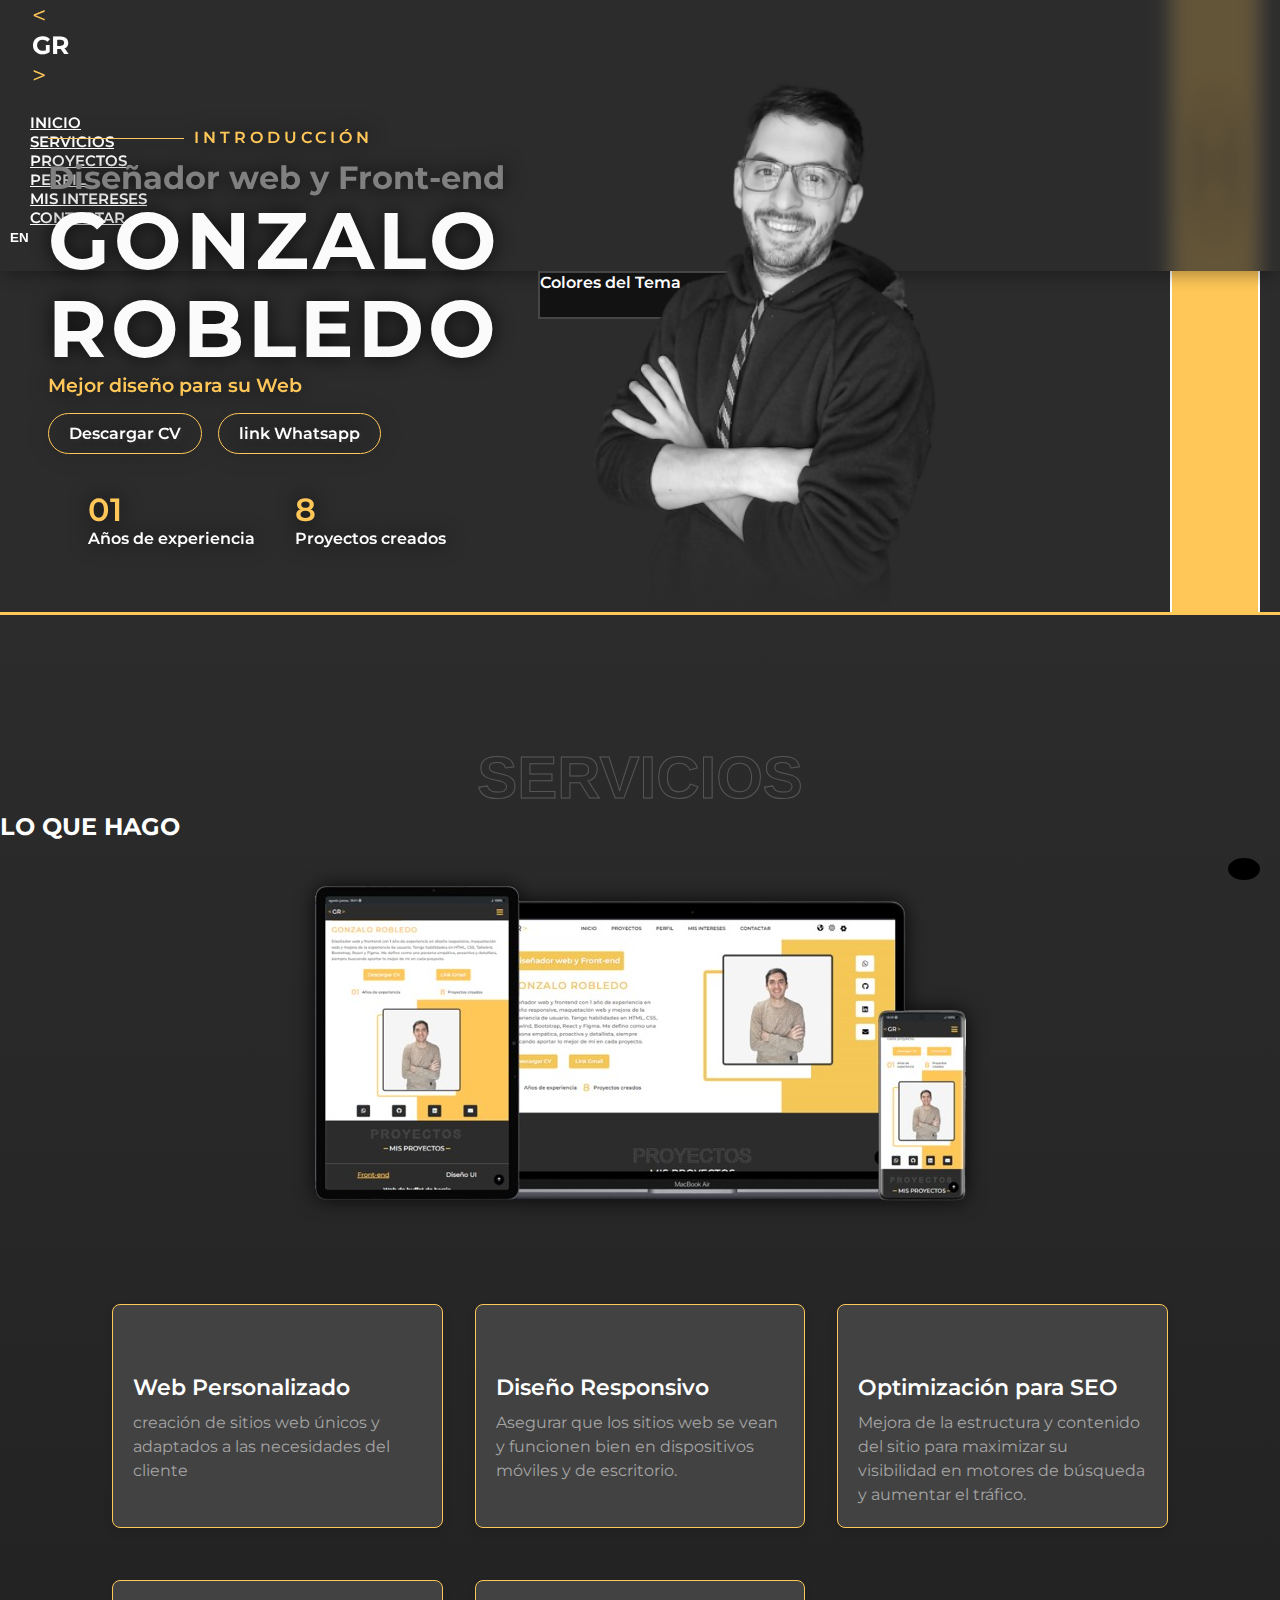
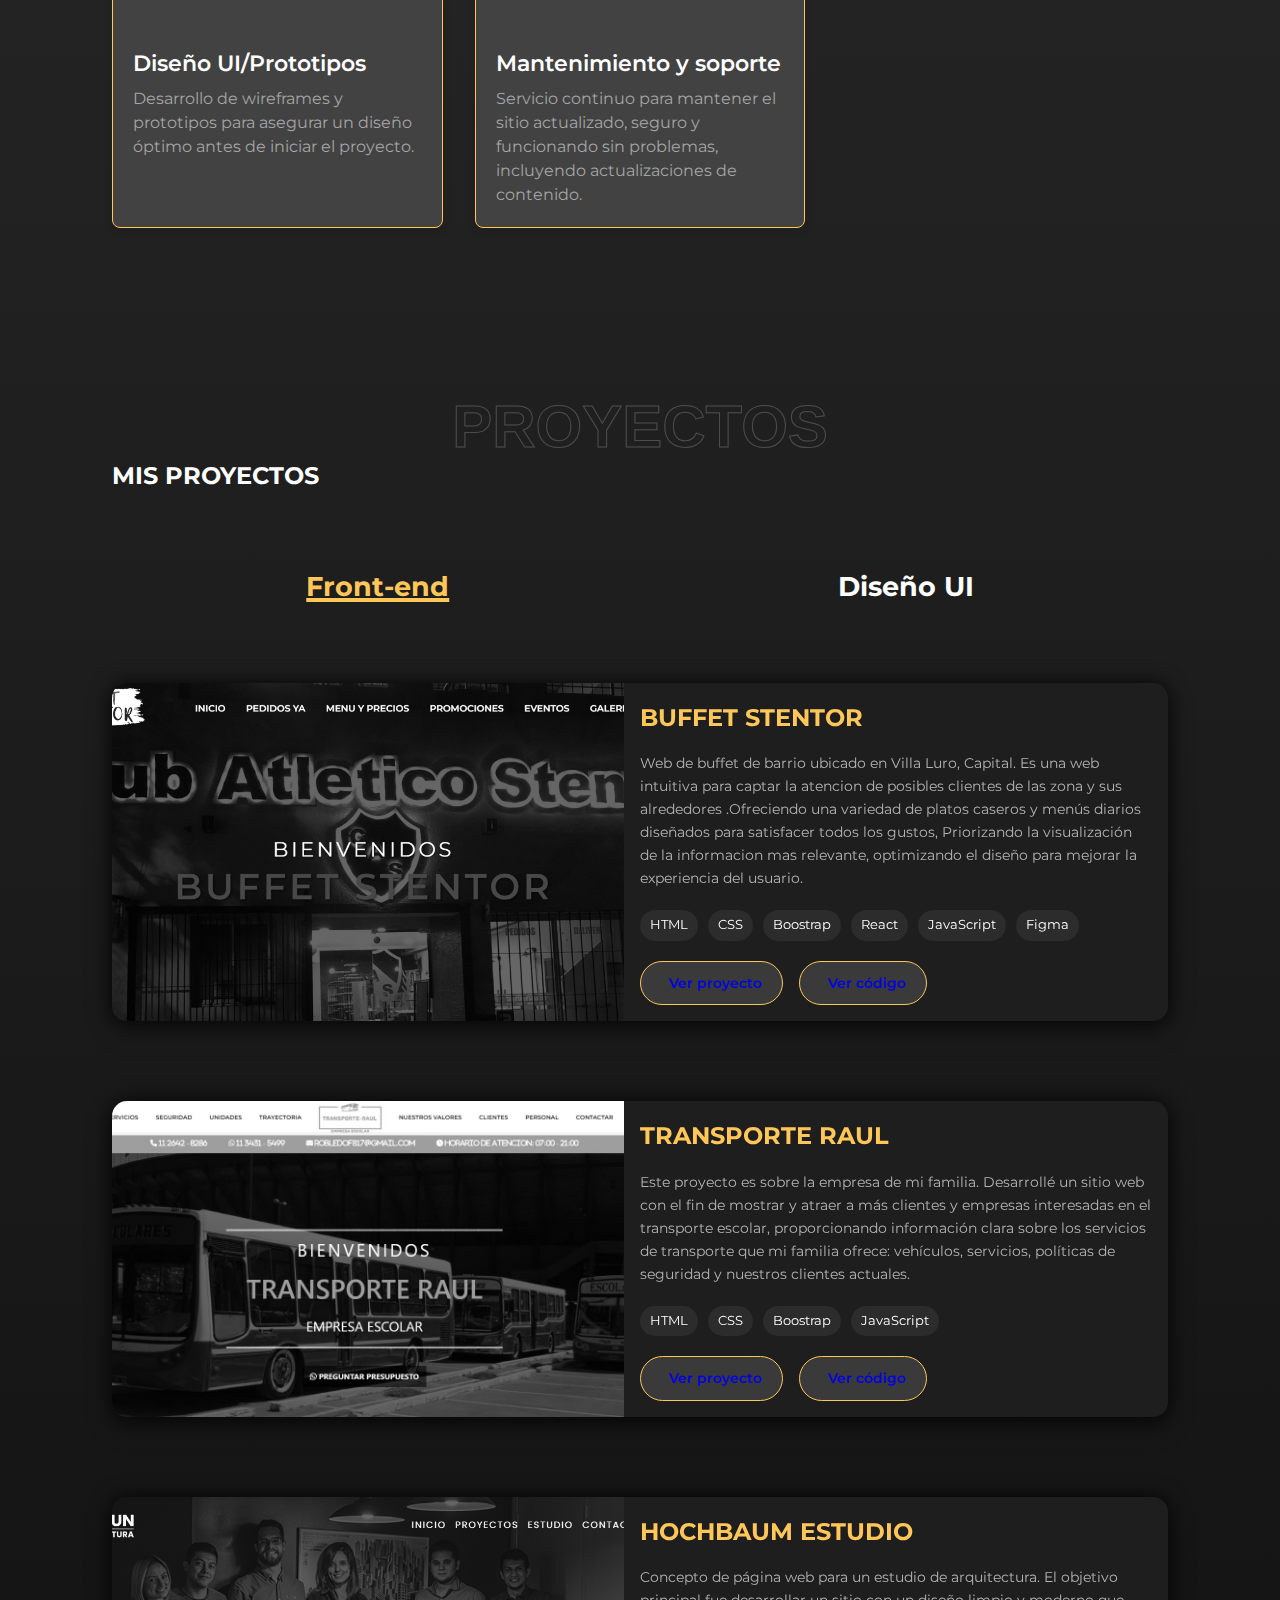
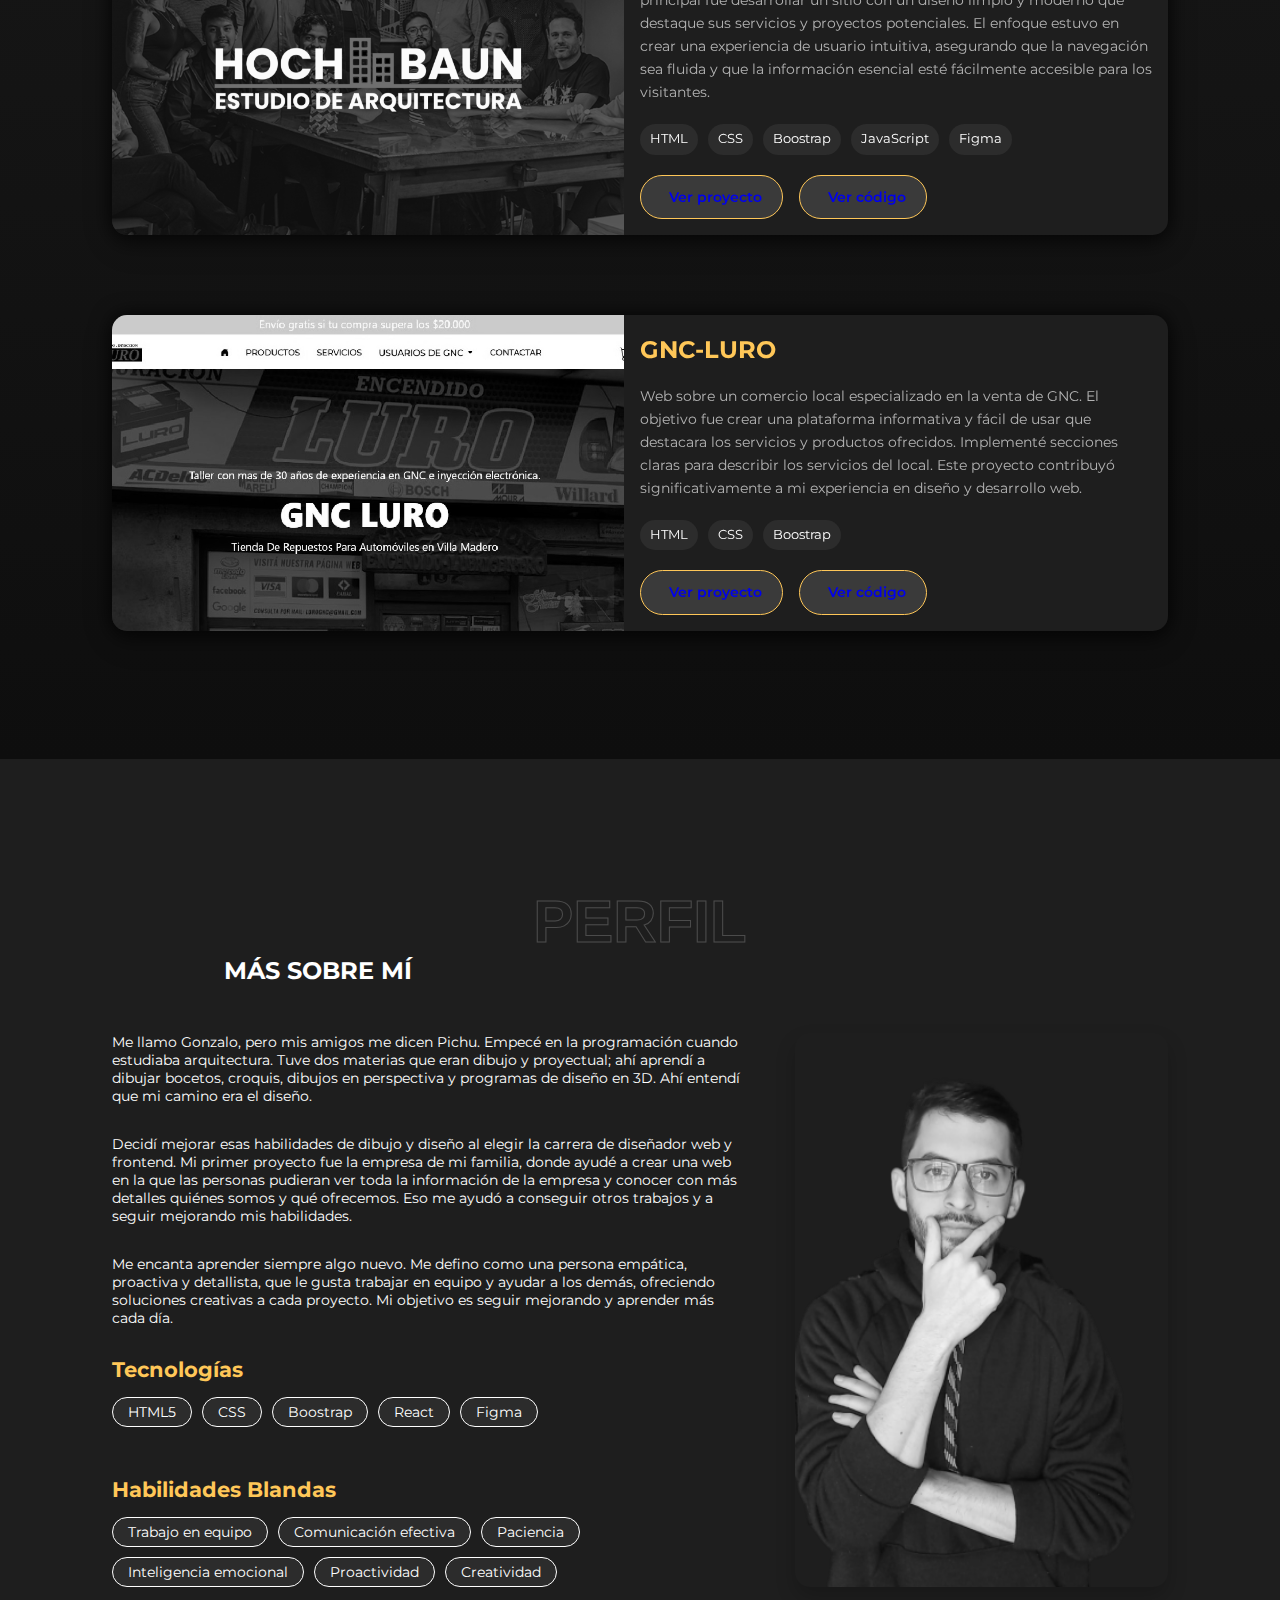
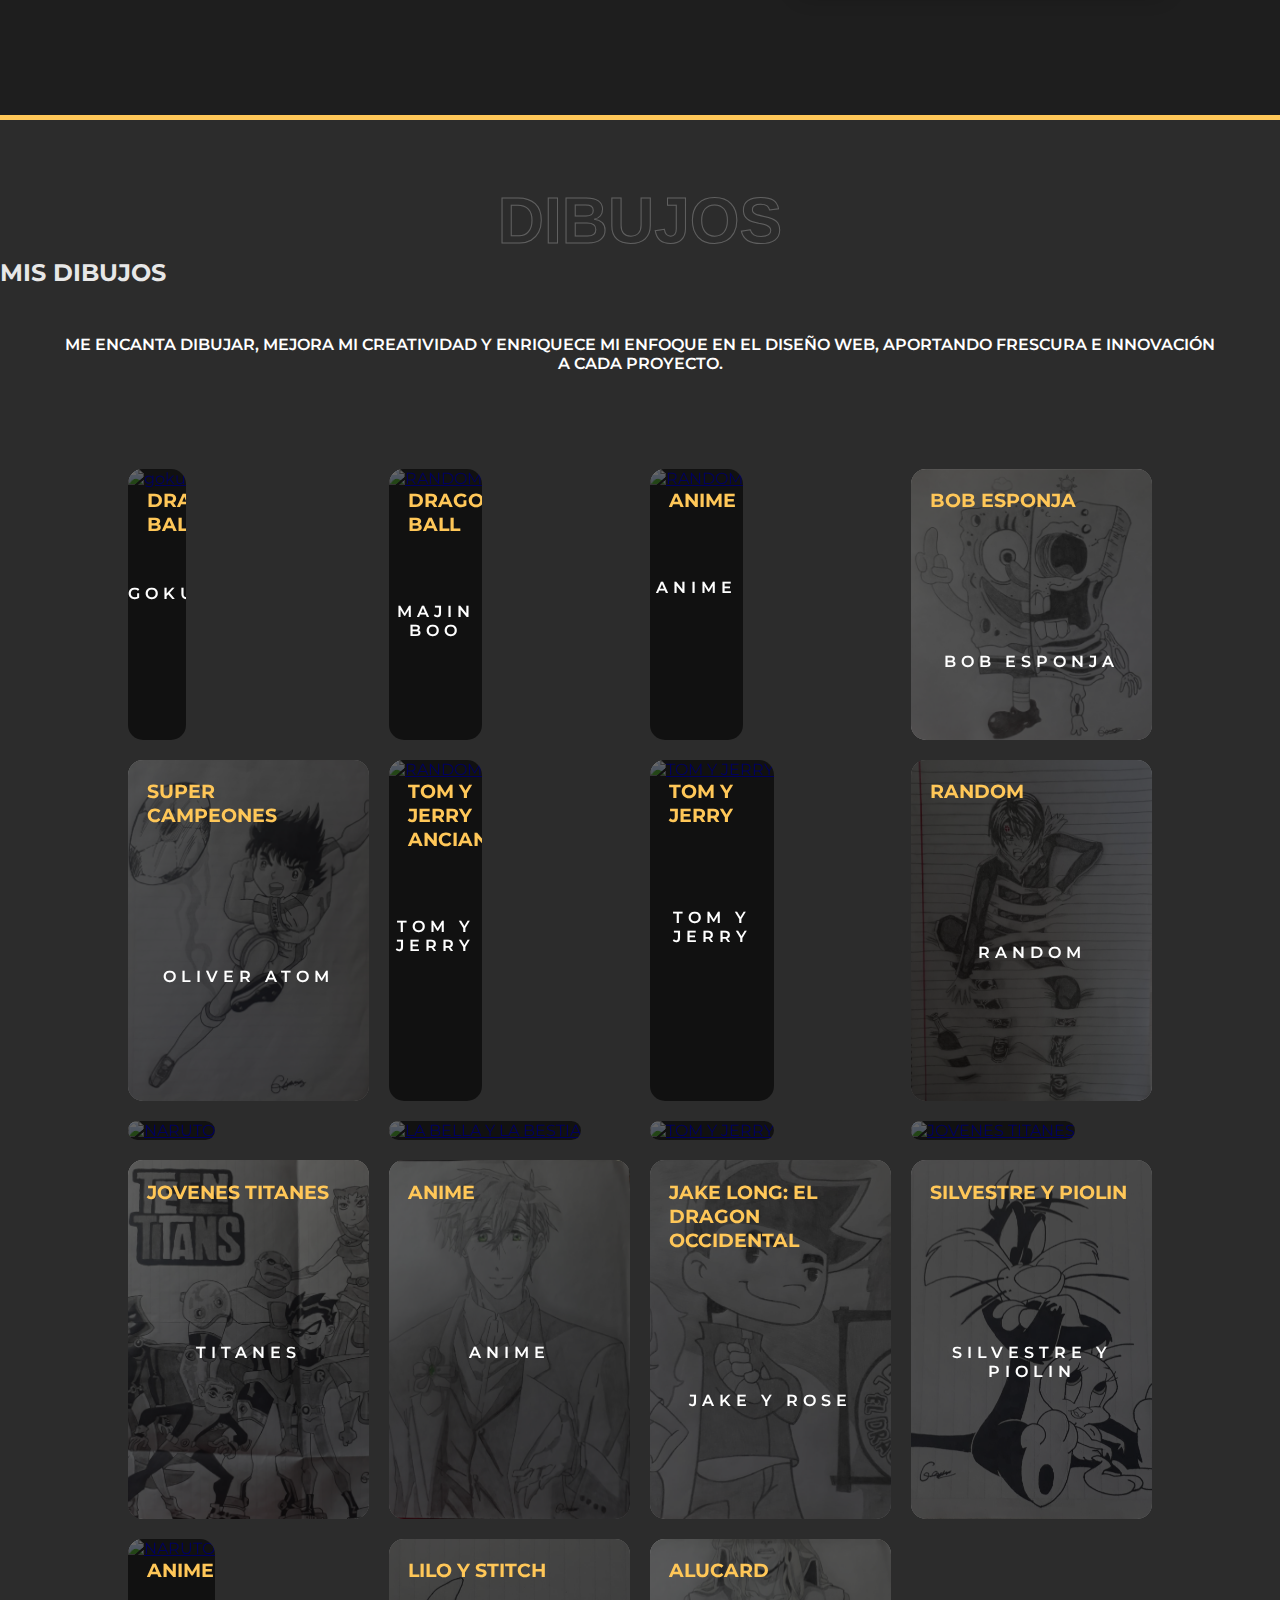
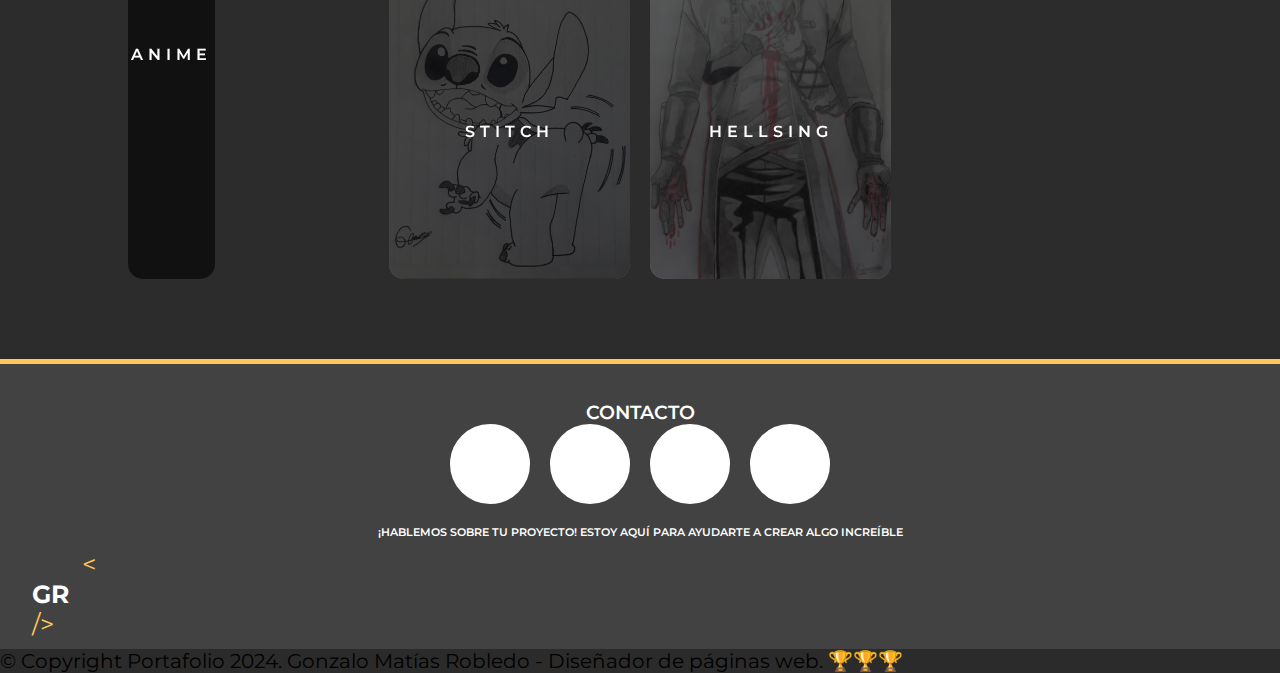
==== commit 8127a622: "Portafolio Personal" ====
--- a/index.html
+++ b/index.html
@@ -303,7 +303,7 @@
                             <div class="project-info">
                                 <h4 id="buffet-Stentor-titulo-ing">BUFFET STENTOR</h4>
                                     <p id="buffet-Stentor-titulo-parrafo-ing">Web de buffet de barrio ubicado en Villa
-                                        Luro, Capital. Es una web intuitiva para captar la atencion de posibles clientes de las zona y sus alrededores. Priorizando la visualización de la informacion mas relevante, optimizando el diseño para mejorar la experiencia del usuario.</p>
+                                        Luro, Capital. Es una web intuitiva para captar la atencion de posibles clientes de las zona y sus alrededores .Ofreciendo una variedad de platos caseros y menús diarios diseñados para satisfacer todos los gustos, Priorizando la visualización de la informacion mas relevante, optimizando el diseño para mejorar la experiencia del usuario.</p>
                                 <div class="project-tags">
                                     <span>HTML</span>
                                     <span>CSS</span>
@@ -313,10 +313,10 @@
                                     <span>Figma</span>
                                 </div>
                                 <div class="project-links">
-                                    <a href="#" class="btn btn-primary ver-proyecto-ing">
+                                    <a href="https://gonzarobledo96.github.io/Buffet-Stentor-HTML/" class="btn btn-primary ver-proyecto-ing">
                                         <i class="fas fa-external-link-alt"></i><span>Ver Proyecto</span>
                                     </a>
-                                    <a href="#" class="btn btn-secondary ver-codigo-ing">
+                                    <a href="https://github.com/gonzarobledo96/Buffet-Stentor-HTML" class="btn btn-secondary ver-codigo-ing">
                                         <i class="fab fa-github"></i><span>Ver Código</span>
                                     </a>
                                 </div>
@@ -343,8 +343,8 @@
                                     <span>JavaScript</span>
                                 </div>
                                 <div class="project-links">
-                                    <a href="#" class="btn btn-primary ver-proyecto-ing"><i class="fas fa-external-link-alt"></i><span>Ver Proyecto</span></a>
-                                    <a href="#" class="btn btn-secondary ver-codigo-ing"><i class="fab fa-github"></i><span>Ver Código</span></a>
+                                    <a href="https://gonzarobledo96.github.io/Transporte-Raul/" class="btn btn-primary ver-proyecto-ing"><i class="fas fa-external-link-alt"></i><span>Ver Proyecto</span></a>
+                                    <a href="https://github.com/gonzarobledo96/Transporte-Raul" class="btn btn-secondary ver-codigo-ing"><i class="fab fa-github"></i><span>Ver Código</span></a>
                                 </div>
                             </div>
                         </article>
@@ -368,8 +368,8 @@
                                     <span>Figma</span>
                                 </div>
                                 <div class="project-links">
-                                    <a href="#" class="btn btn-primary ver-proyecto-ing"><i class="fas fa-external-link-alt"></i><span>Ver Proyecto</span></a>
-                                    <a href="#" class="btn btn-secondary ver-codigo-ing"><i class="fab fa-github"></i><span>Ver Código</span></a>
+                                    <a href="https://gonzarobledo96.github.io/hochbaum-estudio-html/" class="btn btn-primary ver-proyecto-ing"><i class="fas fa-external-link-alt"></i><span>Ver Proyecto</span></a>
+                                    <a href="https://github.com/gonzarobledo96/hochbaum-estudio-html" class="btn btn-secondary ver-codigo-ing"><i class="fab fa-github"></i><span>Ver Código</span></a>
                                 </div>
                             </div>
                         </article>
@@ -392,8 +392,8 @@
                                     <span>Boostrap</span>
                                 </div>
                                 <div class="project-links">
-                                    <a href="#" class="btn btn-primary ver-proyecto-ing"><i class="fas fa-external-link-alt"></i><span>Ver Proyecto</span></a>
-                                    <a href="#" class="btn btn-secondary ver-codigo-ing"><i class="fab fa-github"></i><span>Ver Código</span></a>
+                                    <a href="https://gonzarobledo96.github.io/GNC-LURO/" class="btn btn-primary ver-proyecto-ing"><i class="fas fa-external-link-alt"></i><span>Ver Proyecto</span></a>
+                                    <a href="https://github.com/gonzarobledo96/GNC-LURO" class="btn btn-secondary ver-codigo-ing"><i class="fab fa-github"></i><span>Ver Código</span></a>
                                 </div>
                             </div>
                         </article>
--- a/style.css
+++ b/style.css
@@ -93,6 +93,7 @@
   .posicion-nav {
     justify-content:space-evenly;
     width: auto;
+    white-space: nowrap;
 }
 ul li .text-navbar {
     font-family: 'Montserrat', sans-serif;
@@ -108,6 +109,7 @@
 /*** LOGO GR/ ***/
 .parrafo-logo{
     padding-left: 2em;
+    white-space: nowrap;
 }
 .parrafo-logo p{
     color:var(--color-hover);
@@ -1122,10 +1124,34 @@
    }
 }
 
-@media screen and (min-width: 1251px) and (max-width: 1700px){
-
-}
- @media screen and (min-width: 992px) and (max-width: 1250px){
+
+
+
+
+
+
+
+@media screen and (min-width: 1527px) and (max-width: 2000px){
+    .projects-grid {
+        display: grid;
+          grid-template-columns: repeat(auto-fit, minmax(800px, 1fr));  
+        gap: 80px;
+    }
+}
+
+
+@media screen and (min-width: 1328px) and (max-width: 1527px){
+    
+     .project-card {
+         /* display:inline;   */
+      } 
+      .projects-grid {
+        display: grid;
+          grid-template-columns: repeat(auto-fit, minmax(700px, 1fr));  
+        gap: 80px;
+    }
+}
+ @media screen and (min-width: 992px) and (max-width: 1199px){
 /**************/
 /*** Navbar ***/
 /**************/
@@ -1318,8 +1344,7 @@
 padding: 0em 1em 3em 1em;
 }
 .project-card {
- display: flex; 
-flex-direction: column; 
+    display: flex;
 }
 /* perfil */
 .about-section {
@@ -1610,7 +1635,6 @@
 }
 .project-card {
  display: flex; 
-flex-direction: column; 
 }
 /* perfil */
 .about-section {
@@ -1898,8 +1922,8 @@
 padding: 0em 1em 3em 1em;
 }
 .project-card {
- display: flex; 
-flex-direction: column; 
+display: block; 
+
 }
 /* perfil */
 .about-section {
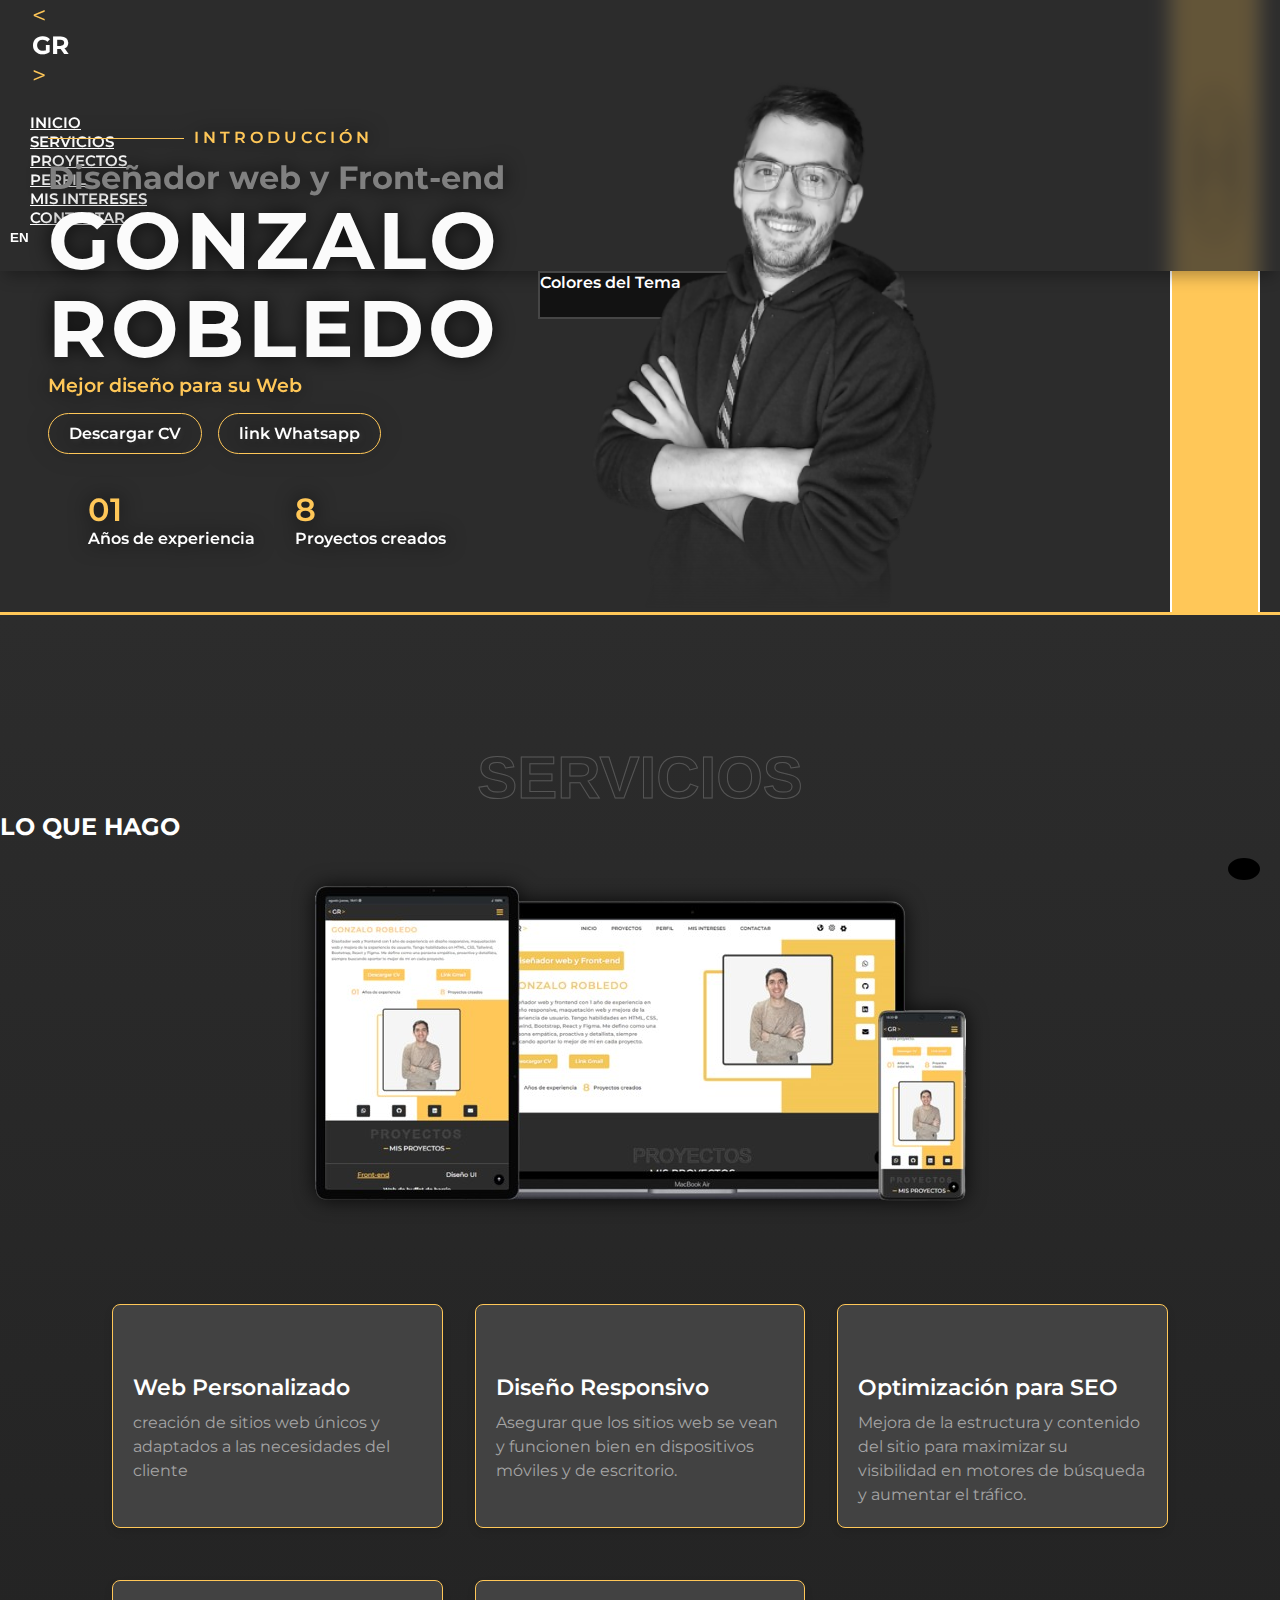
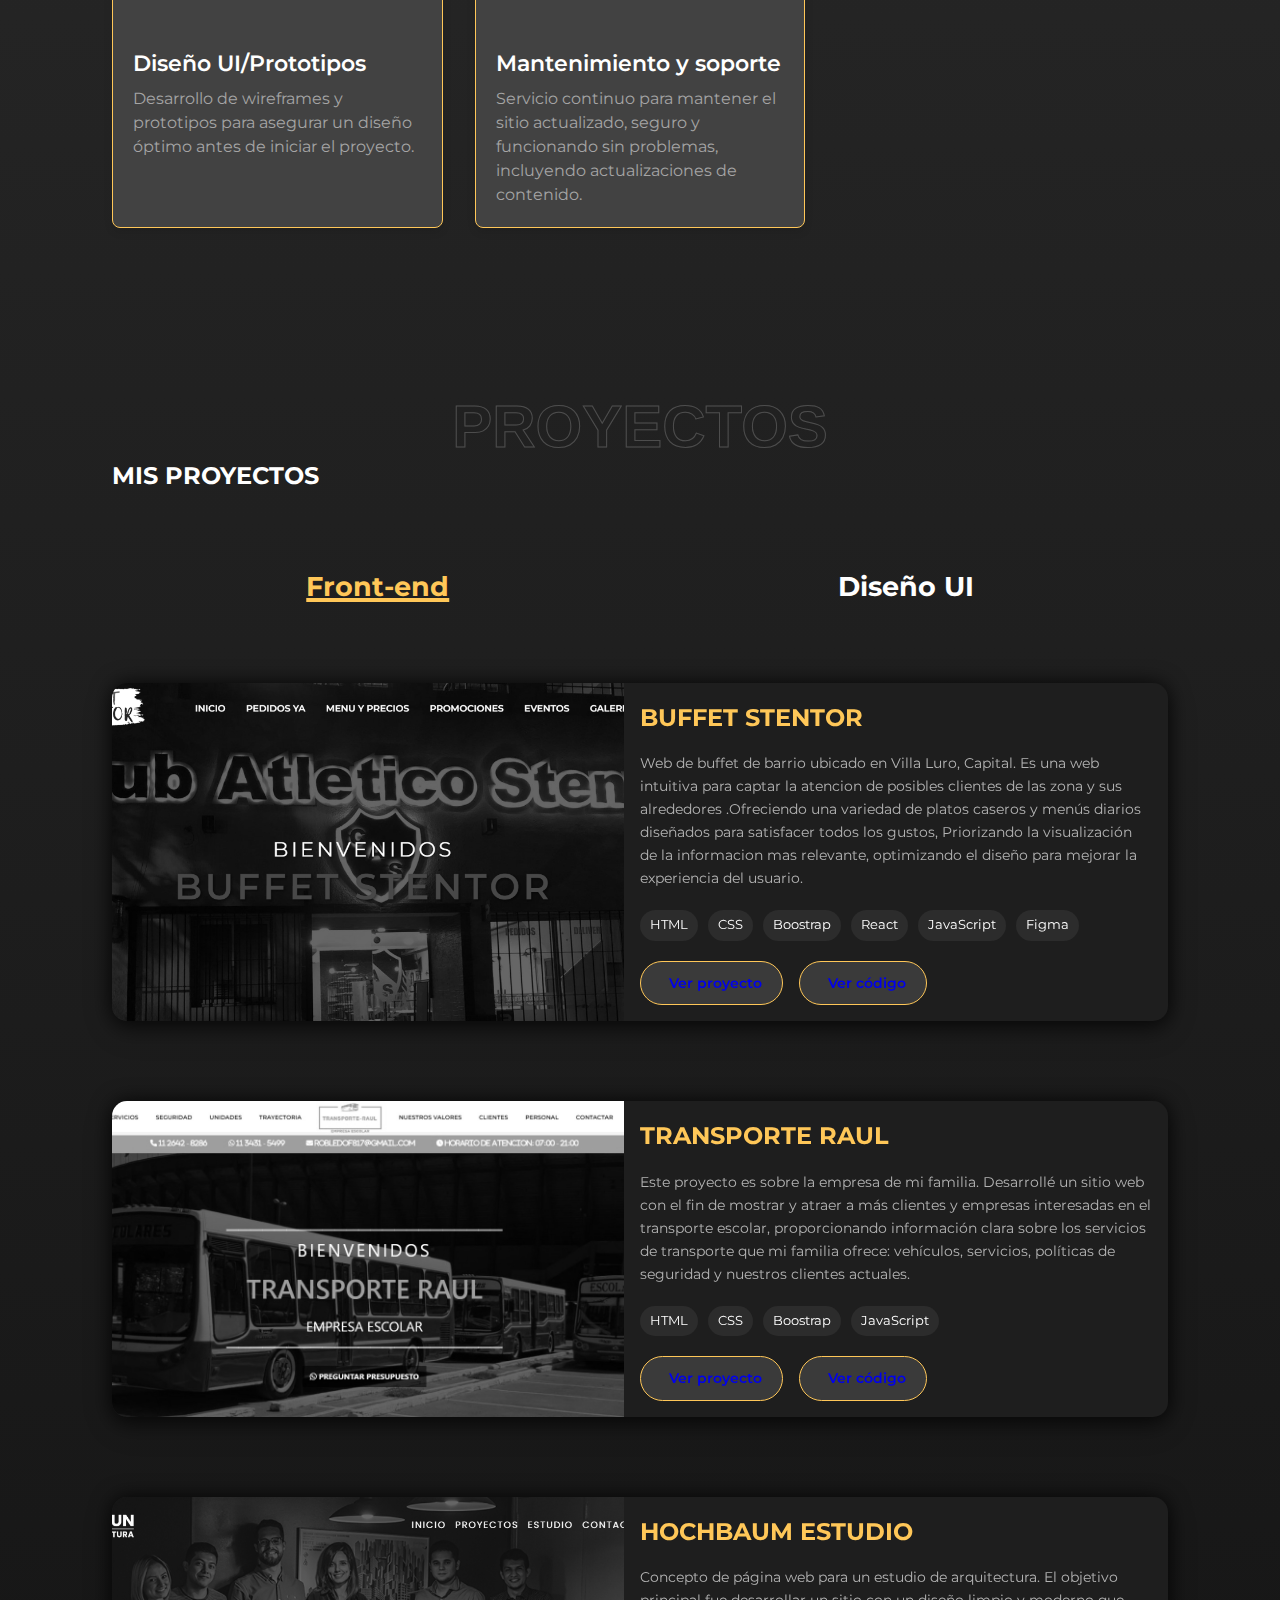
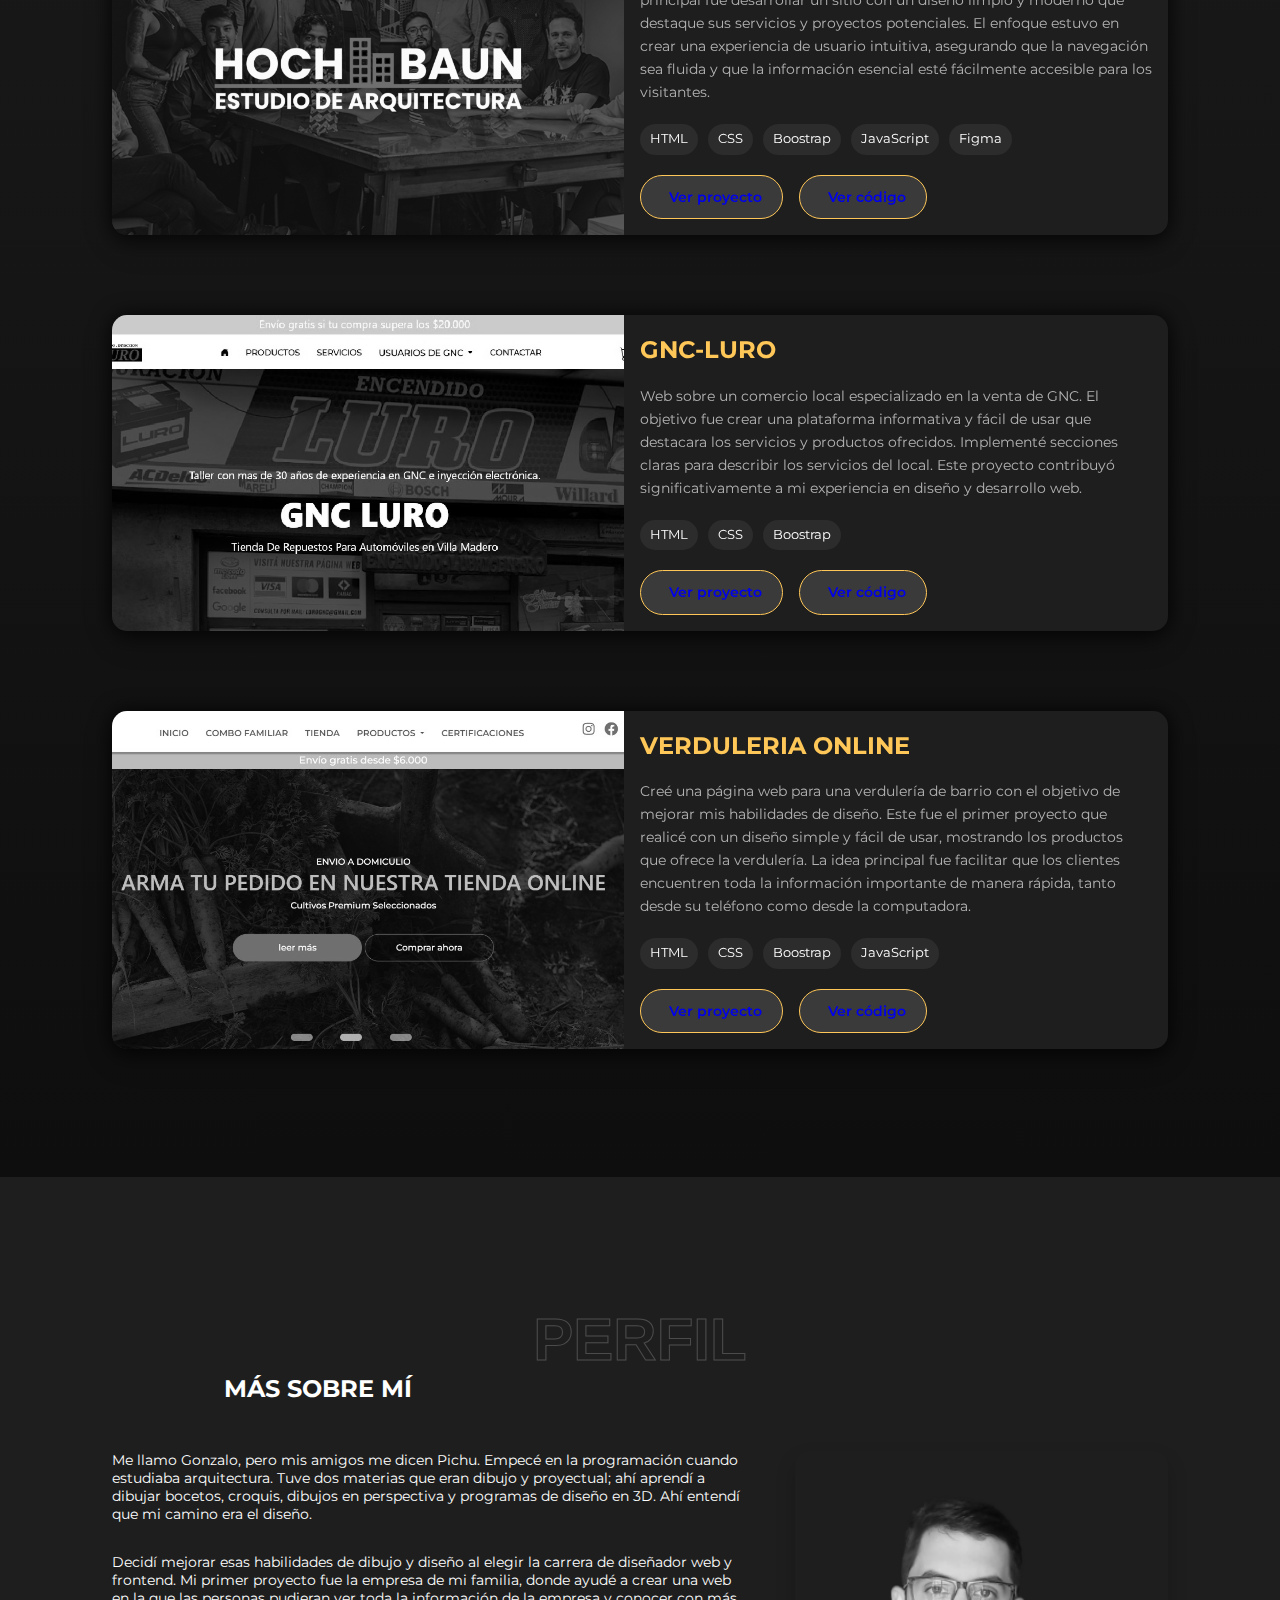
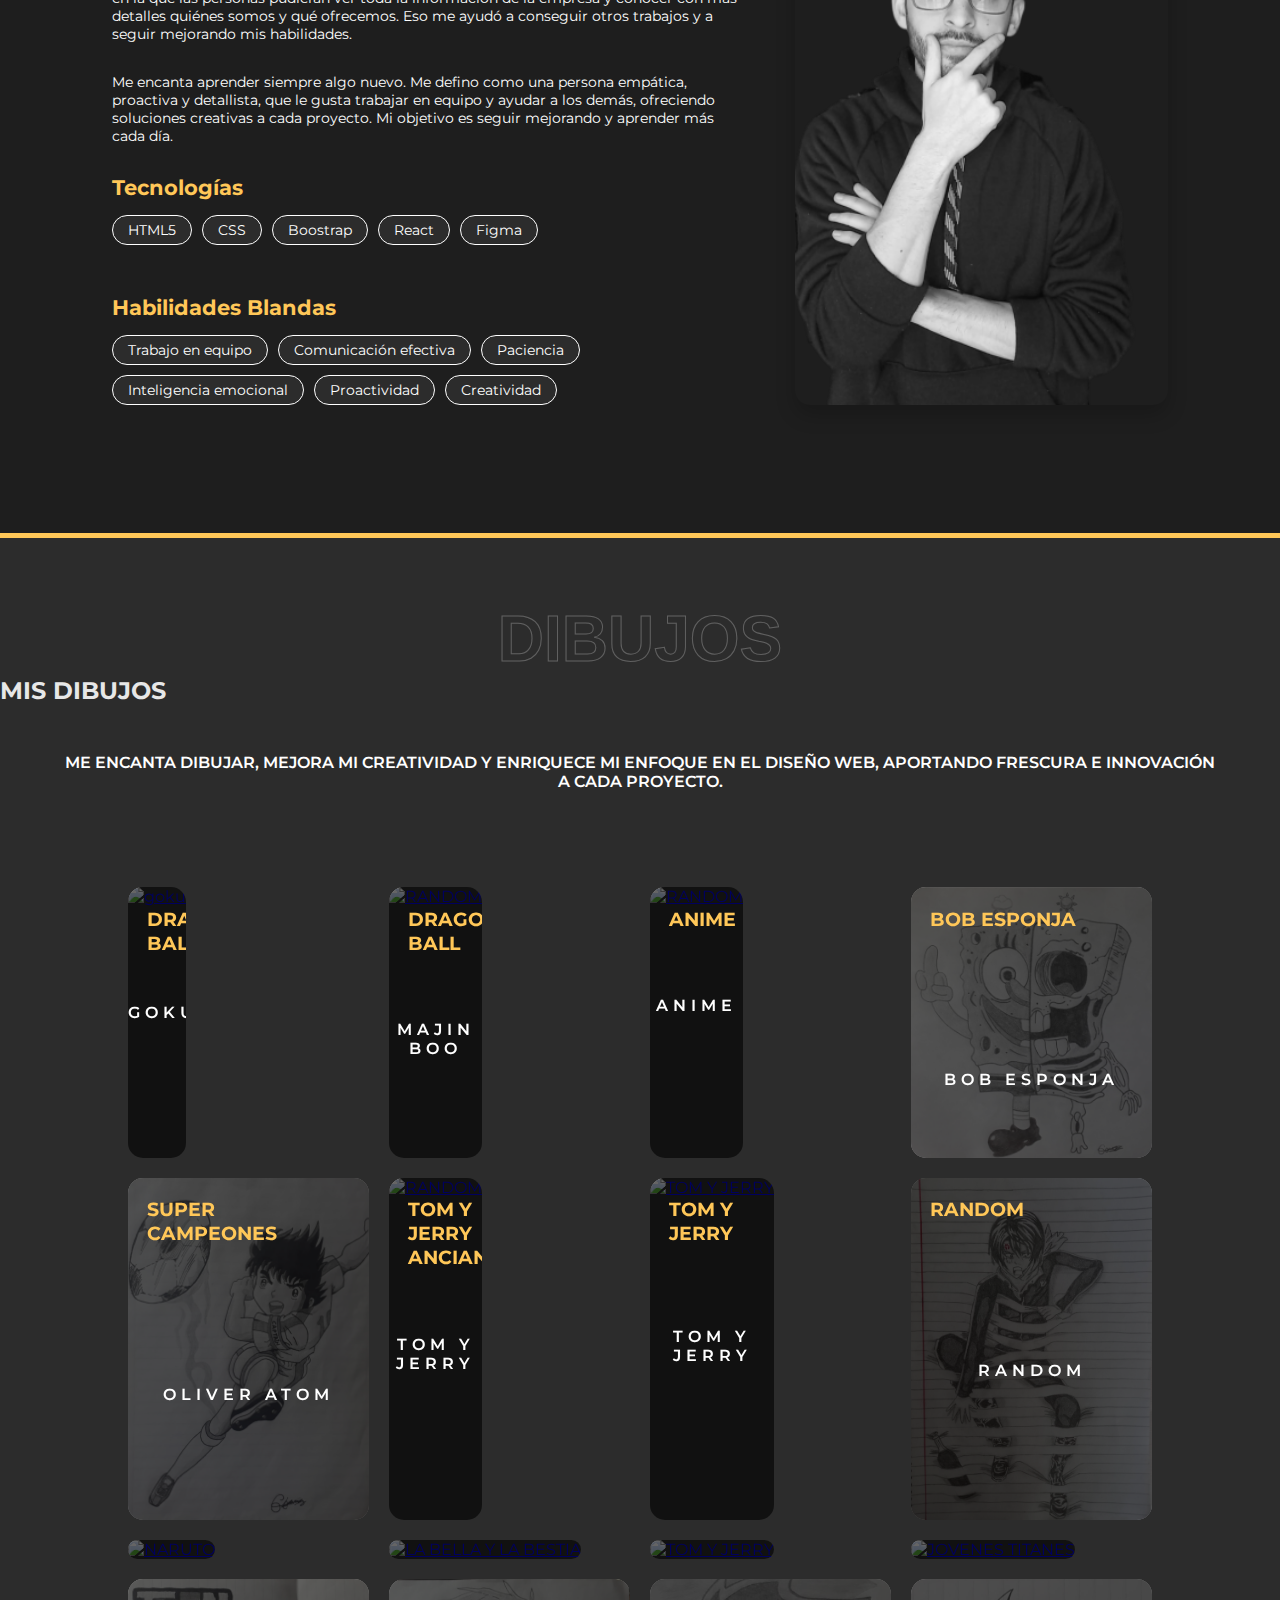
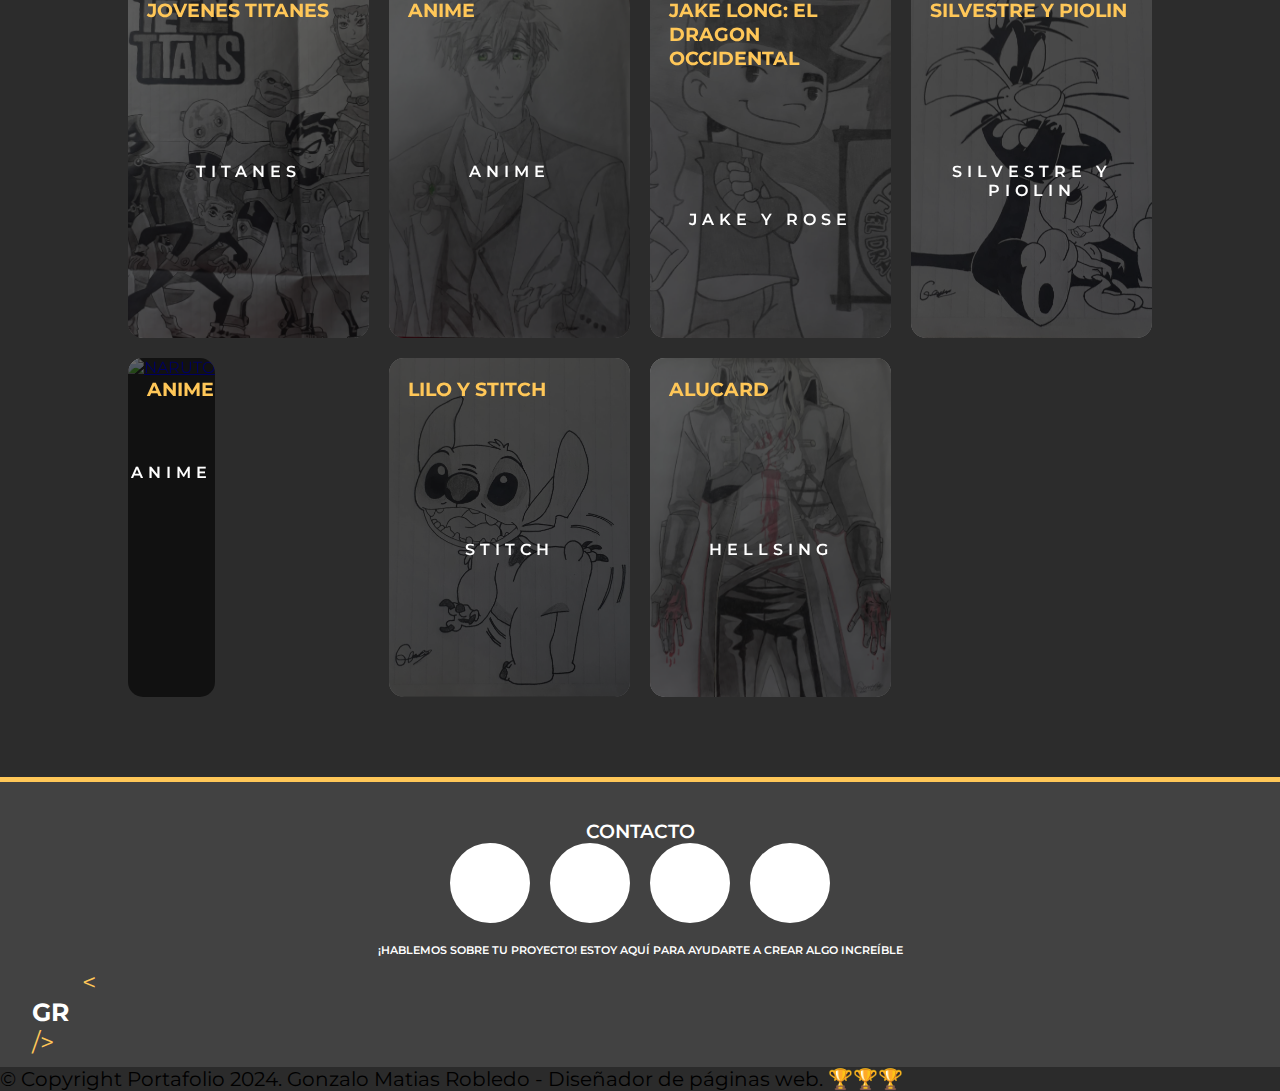
==== commit 6302bcd2: "Portafolio Personal" ====
--- a/index.html
+++ b/index.html
@@ -313,7 +313,7 @@
                                     <span>Figma</span>
                                 </div>
                                 <div class="project-links">
-                                    <a href="https://gonzarobledo96.github.io/Buffet-Stentor-HTML/" class="btn btn-primary ver-proyecto-ing">
+                                    <a href="https://gonzarobledo96.github.io/Buffet-Stentor-HTML/" target="_blank" class="btn btn-primary ver-proyecto-ing">
                                         <i class="fas fa-external-link-alt"></i><span>Ver Proyecto</span>
                                     </a>
                                     <a href="https://github.com/gonzarobledo96/Buffet-Stentor-HTML" class="btn btn-secondary ver-codigo-ing">
@@ -343,7 +343,7 @@
                                     <span>JavaScript</span>
                                 </div>
                                 <div class="project-links">
-                                    <a href="https://gonzarobledo96.github.io/Transporte-Raul/" class="btn btn-primary ver-proyecto-ing"><i class="fas fa-external-link-alt"></i><span>Ver Proyecto</span></a>
+                                    <a href="https://gonzarobledo96.github.io/Transporte-Raul/" target="_blank" class="btn btn-primary ver-proyecto-ing"><i class="fas fa-external-link-alt"></i><span>Ver Proyecto</span></a>
                                     <a href="https://github.com/gonzarobledo96/Transporte-Raul" class="btn btn-secondary ver-codigo-ing"><i class="fab fa-github"></i><span>Ver Código</span></a>
                                 </div>
                             </div>
@@ -368,7 +368,7 @@
                                     <span>Figma</span>
                                 </div>
                                 <div class="project-links">
-                                    <a href="https://gonzarobledo96.github.io/hochbaum-estudio-html/" class="btn btn-primary ver-proyecto-ing"><i class="fas fa-external-link-alt"></i><span>Ver Proyecto</span></a>
+                                    <a href="https://gonzarobledo96.github.io/hochbaum-estudio-html/" target="_blank" class="btn btn-primary ver-proyecto-ing"><i class="fas fa-external-link-alt"></i><span>Ver Proyecto</span></a>
                                     <a href="https://github.com/gonzarobledo96/hochbaum-estudio-html" class="btn btn-secondary ver-codigo-ing"><i class="fab fa-github"></i><span>Ver Código</span></a>
                                 </div>
                             </div>
@@ -379,7 +379,7 @@
                                 <img src="./imagenes/fondo-proyecto-3.jpg" alt="Página web de transporte escolar">
                                 <div class="project-overlay">
                                     <h3 id="Gnc-titulo-img-ing">Web de venta de Gnc</h3>
-                                    <p id="Gnc-parrafo-img-ing">Sitio web para una local de venta de gnc.</p>
+                                    <p id="Gnc-parrafo-img-ing">Web para una local de venta de gnc.</p>
                                 </div>
                             </div>
                             <div class="project-info">
@@ -392,11 +392,39 @@
                                     <span>Boostrap</span>
                                 </div>
                                 <div class="project-links">
-                                    <a href="https://gonzarobledo96.github.io/GNC-LURO/" class="btn btn-primary ver-proyecto-ing"><i class="fas fa-external-link-alt"></i><span>Ver Proyecto</span></a>
+                                    <a href="https://gonzarobledo96.github.io/GNC-LURO/" target="_blank" class="btn btn-primary ver-proyecto-ing"><i class="fas fa-external-link-alt"></i><span>Ver Proyecto</span></a>
                                     <a href="https://github.com/gonzarobledo96/GNC-LURO" class="btn btn-secondary ver-codigo-ing"><i class="fab fa-github"></i><span>Ver Código</span></a>
                                 </div>
                             </div>
                         </article>
+
+                        <!-- Verduleria -->
+                        <article class="project-card">
+                            <div class="project-image">
+                                <img src="./imagenes/verduleria - copia.jpg" alt="Página web de transporte escolar">
+                                <div class="project-overlay">
+                                    <h3 id="Verduleria-titulo-img-ing">Web de Verduleria</h3>
+                                    <p >Sitio web para una Verduleria de barrio.</p>
+                                </div>
+                            </div>
+                            <div class="project-info">
+                                <h4>VERDULERIA ONLINE</h4>
+                                <p>Creé una página web para una verdulería de barrio con el objetivo de mejorar mis habilidades de diseño. Este fue el primer proyecto que realicé con un diseño simple y fácil de usar, mostrando los productos que ofrece la verdulería. La idea principal fue facilitar que los clientes encuentren toda la información importante de manera rápida, tanto desde su teléfono como desde la computadora.
+                                </p>
+                                <div class="project-tags">
+                                    <span>HTML</span>
+                                    <span>CSS</span>
+                                    <span>Boostrap</span>
+                                    <span>JavaScript</span>
+                                </div>
+                                <div class="project-links">
+                                    <a href="https://gonzarobledo96.github.io/Verduleria-Natural/" target="_blank" class="btn btn-primary ver-proyecto-ing"><i class="fas fa-external-link-alt"></i><span>Ver Proyecto</span></a>
+                                    <a href="https://github.com/gonzarobledo96/Verduleria-Natural" class="btn btn-secondary ver-codigo-ing"><i class="fab fa-github"></i><span>Ver Código</span></a>
+                                </div>
+                            </div>
+                        </article>
+
+
                     </div>
                 </div>
             </section>
--- a/style.css
+++ b/style.css
@@ -1126,11 +1126,6 @@
 
 
 
-
-
-
-
-
 @media screen and (min-width: 1527px) and (max-width: 2000px){
     .projects-grid {
         display: grid;
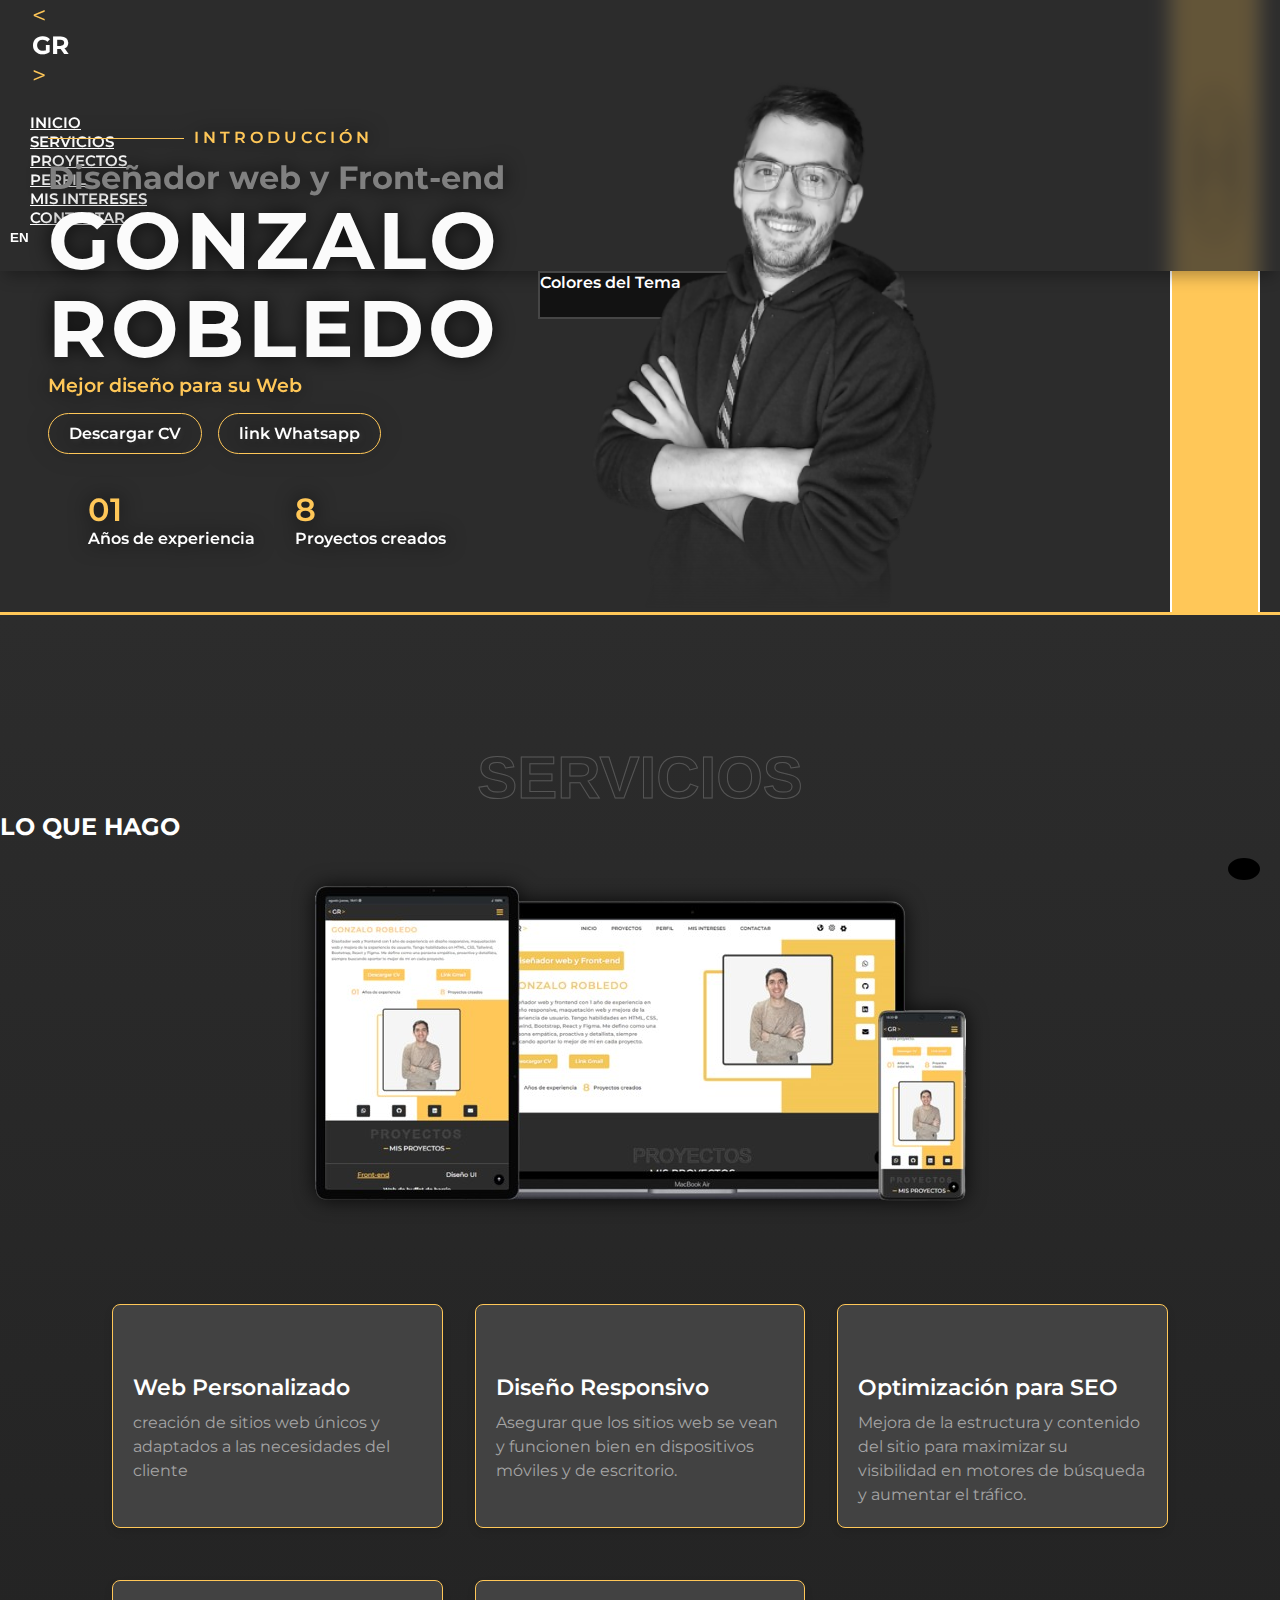
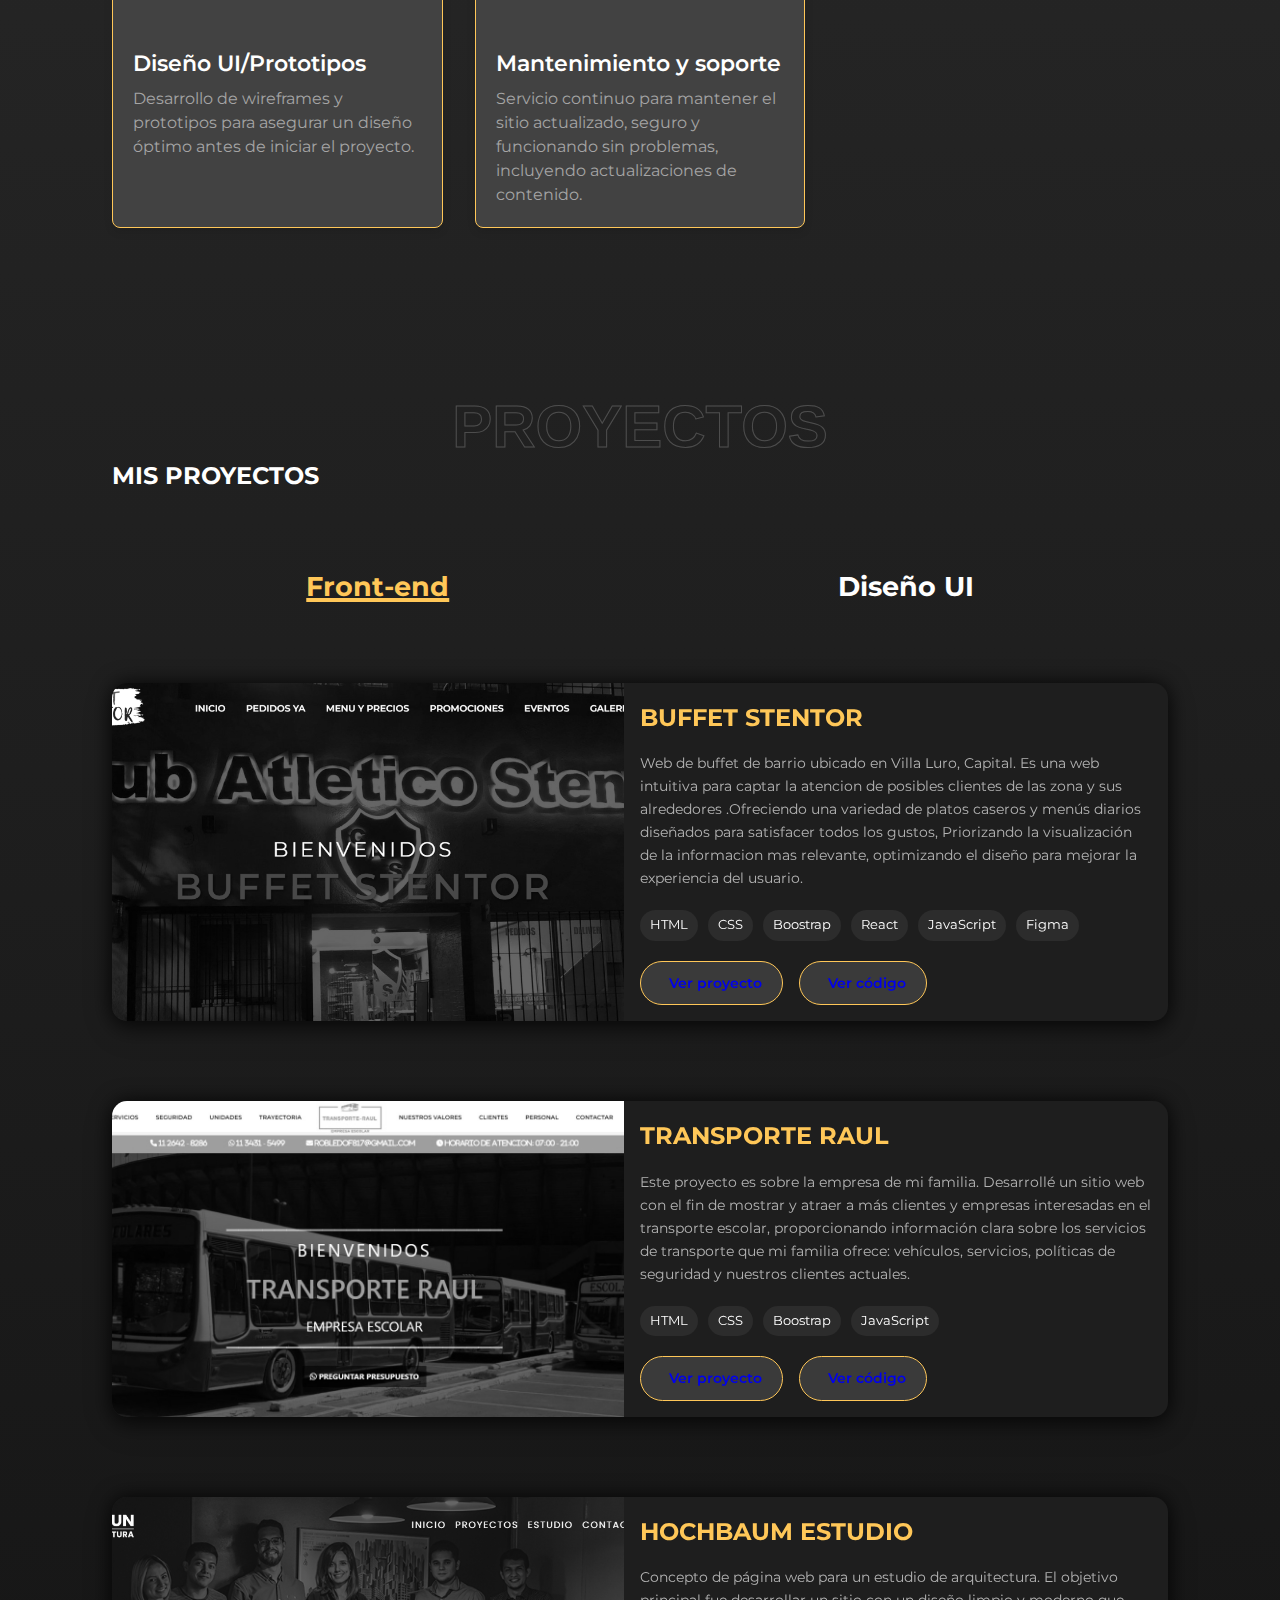
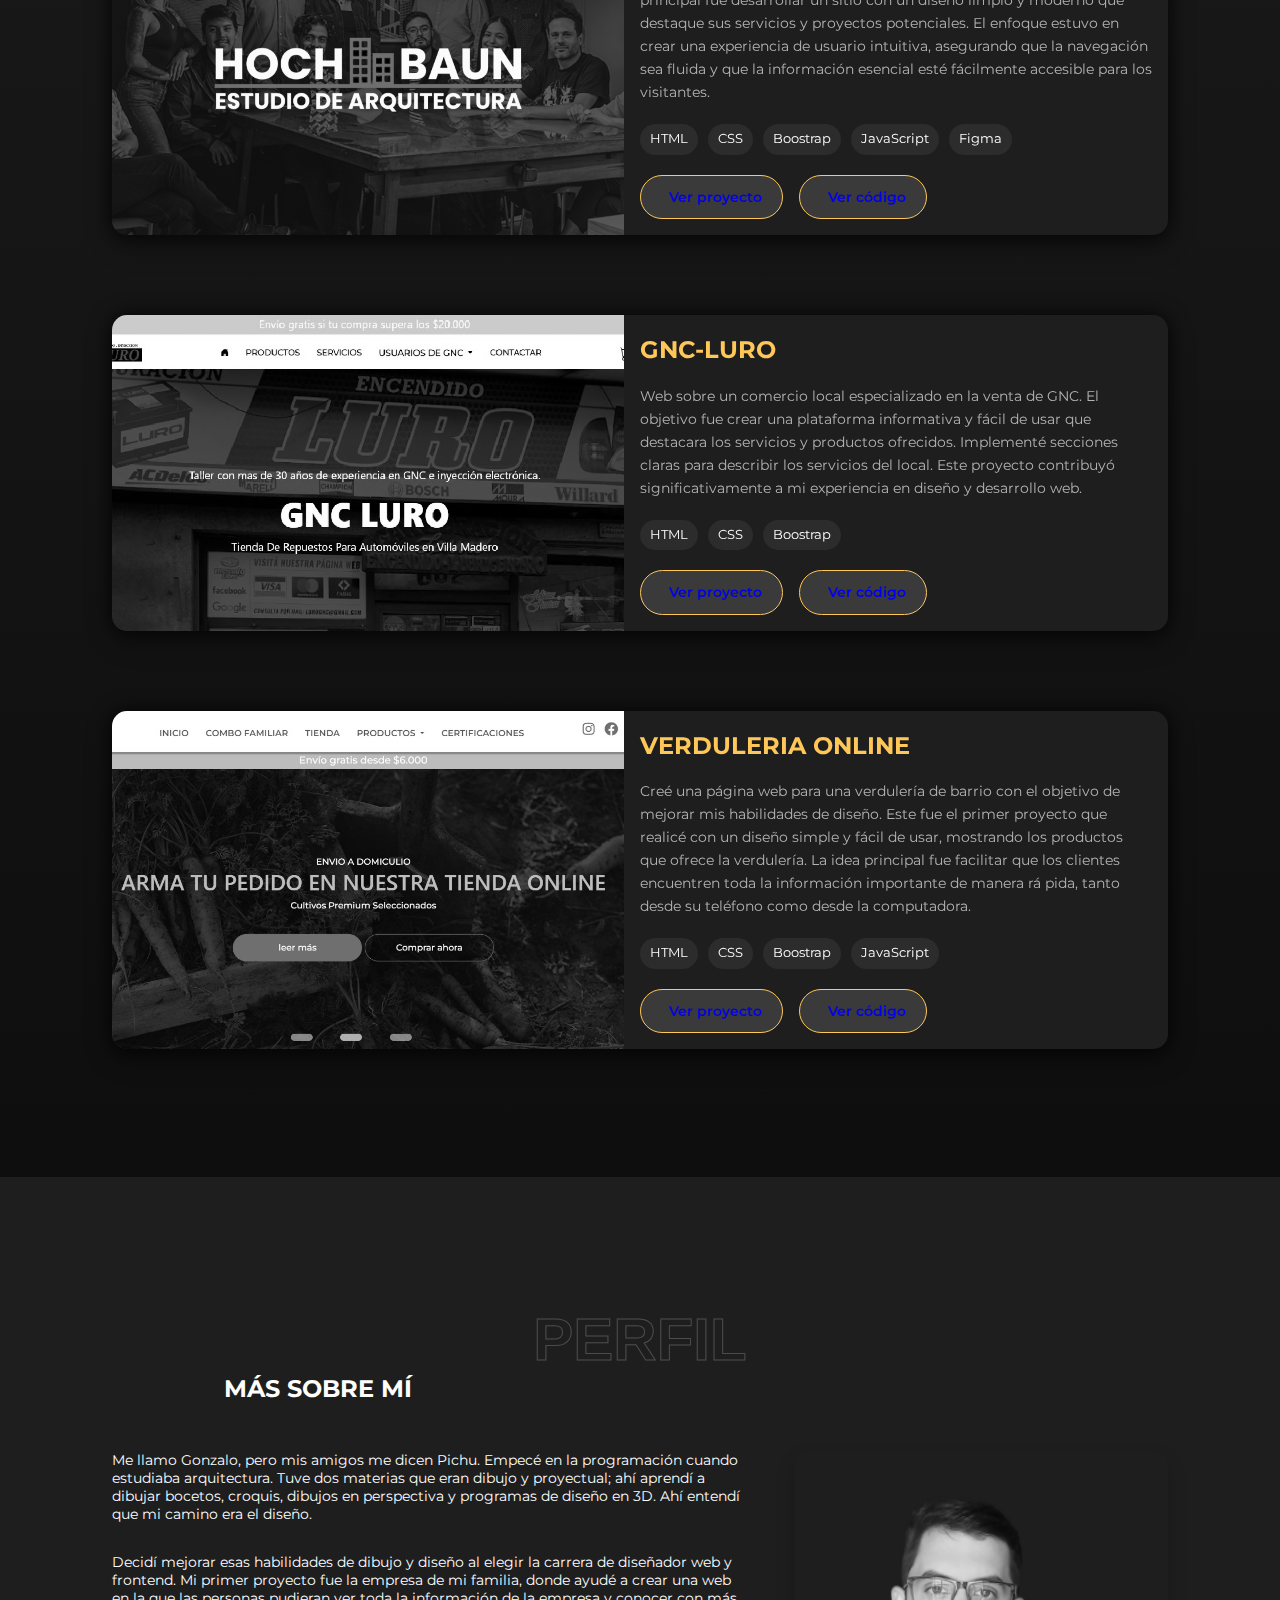
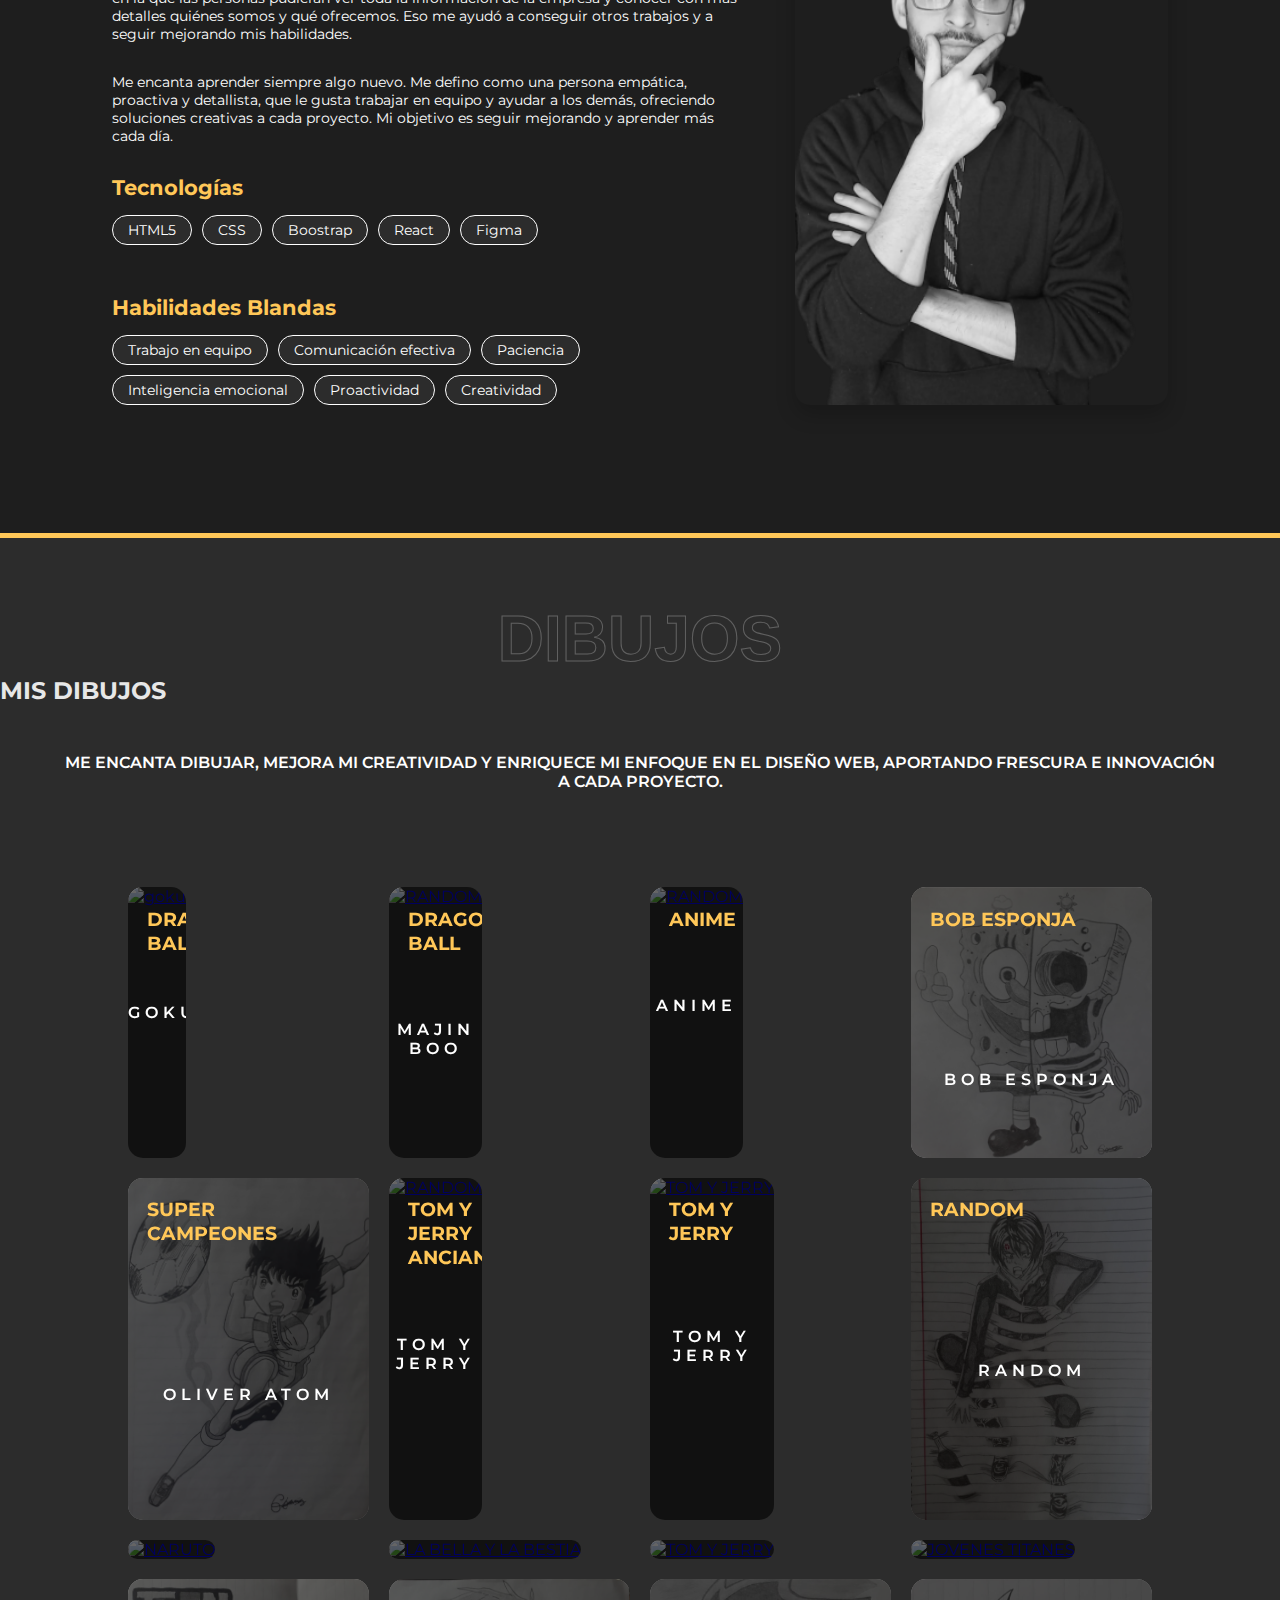
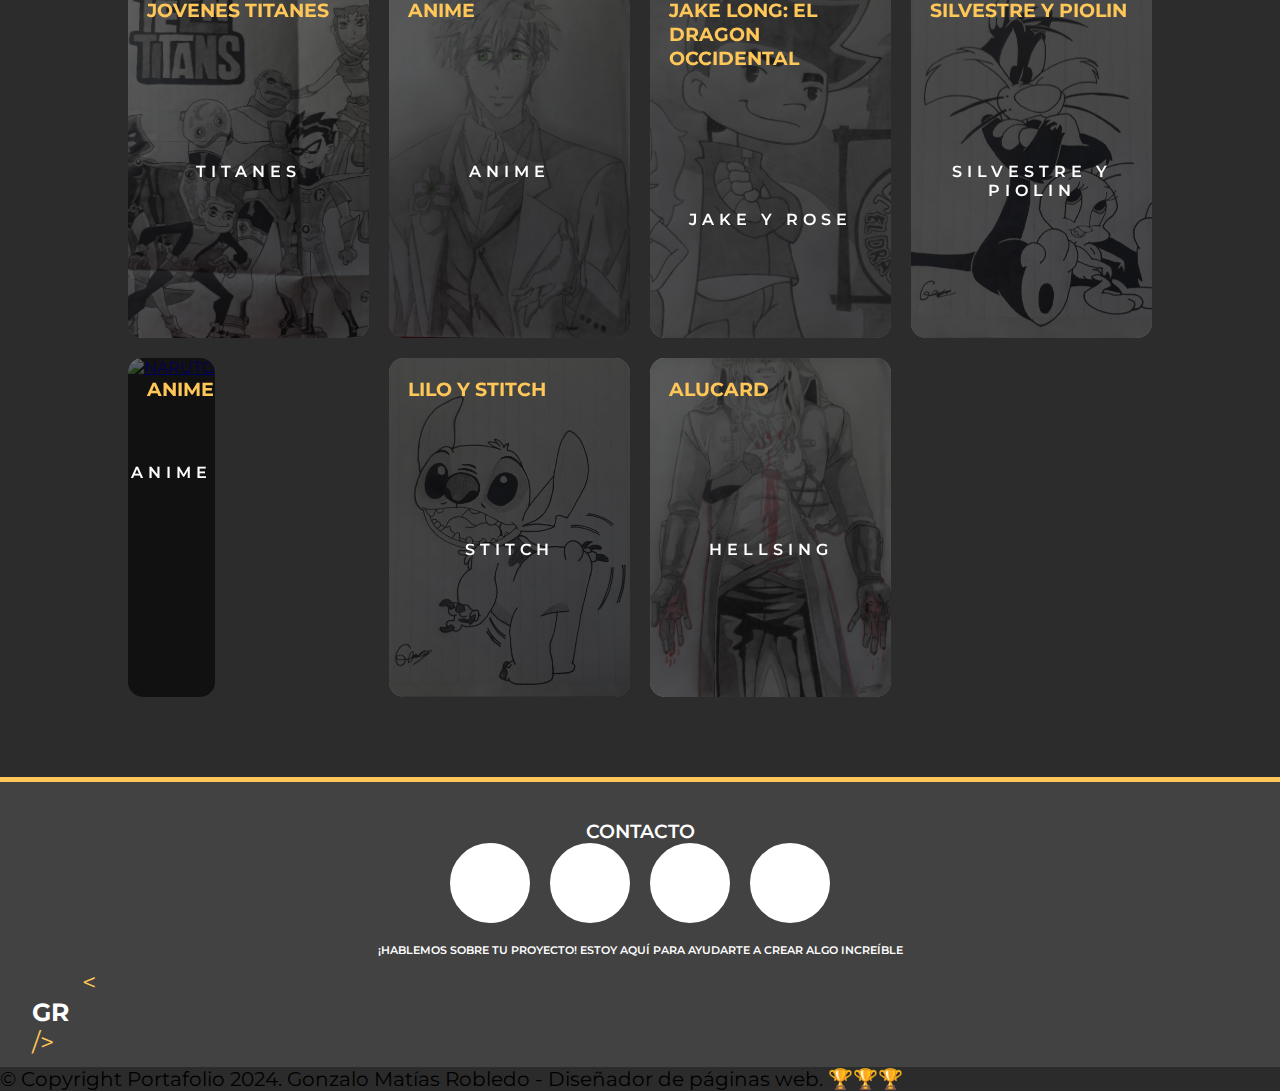
==== commit fa5c97b0: "Portafolio Personal" ====
--- a/index.html
+++ b/index.html
@@ -404,12 +404,12 @@
                                 <img src="./imagenes/verduleria - copia.jpg" alt="Página web de transporte escolar">
                                 <div class="project-overlay">
                                     <h3 id="Verduleria-titulo-img-ing">Web de Verduleria</h3>
-                                    <p >Sitio web para una Verduleria de barrio.</p>
+                                    <p id="Verduleria-parrafo-img-ing">Web para una Verduleria de barrio.</p>
                                 </div>
                             </div>
                             <div class="project-info">
-                                <h4>VERDULERIA ONLINE</h4>
-                                <p>Creé una página web para una verdulería de barrio con el objetivo de mejorar mis habilidades de diseño. Este fue el primer proyecto que realicé con un diseño simple y fácil de usar, mostrando los productos que ofrece la verdulería. La idea principal fue facilitar que los clientes encuentren toda la información importante de manera rápida, tanto desde su teléfono como desde la computadora.
+                                <h4 id="Verduleria-titulo-ing">VERDULERIA ONLINE</h4>
+                                <p id="Verduleria-parrafo-ing">Creé una página web para una verdulería de barrio con el objetivo de mejorar mis habilidades de diseño. Este fue el primer proyecto que realicé con un diseño simple y fácil de usar, mostrando los productos que ofrece la verdulería. La idea principal fue facilitar que los clientes encuentren toda la información importante de manera rápida, tanto desde su teléfono como desde la computadora.
                                 </p>
                                 <div class="project-tags">
                                     <span>HTML</span>
--- a/style.css
+++ b/style.css
@@ -660,14 +660,16 @@
         opacity: 1;
     }
     .project-overlay h3 {
-        font-size: 1.5rem;
+        font-size: clamp(1rem, calc(1rem + 1vw), 1.5rem);
         margin-bottom: 10px;
         color: var(--color-hover);
+        
     }
     .project-overlay p {
-        font-size: 0.9rem;
+        font-size: clamp(0.6rem, calc(0.6rem + 0.5vw), 1rem);
         color: white
     }
+    /* font-size: clamp( 14px, 0.3043rem + 3.4783vw, 14px); */
     .project-info {
         padding: 1em;
         flex: 1;
